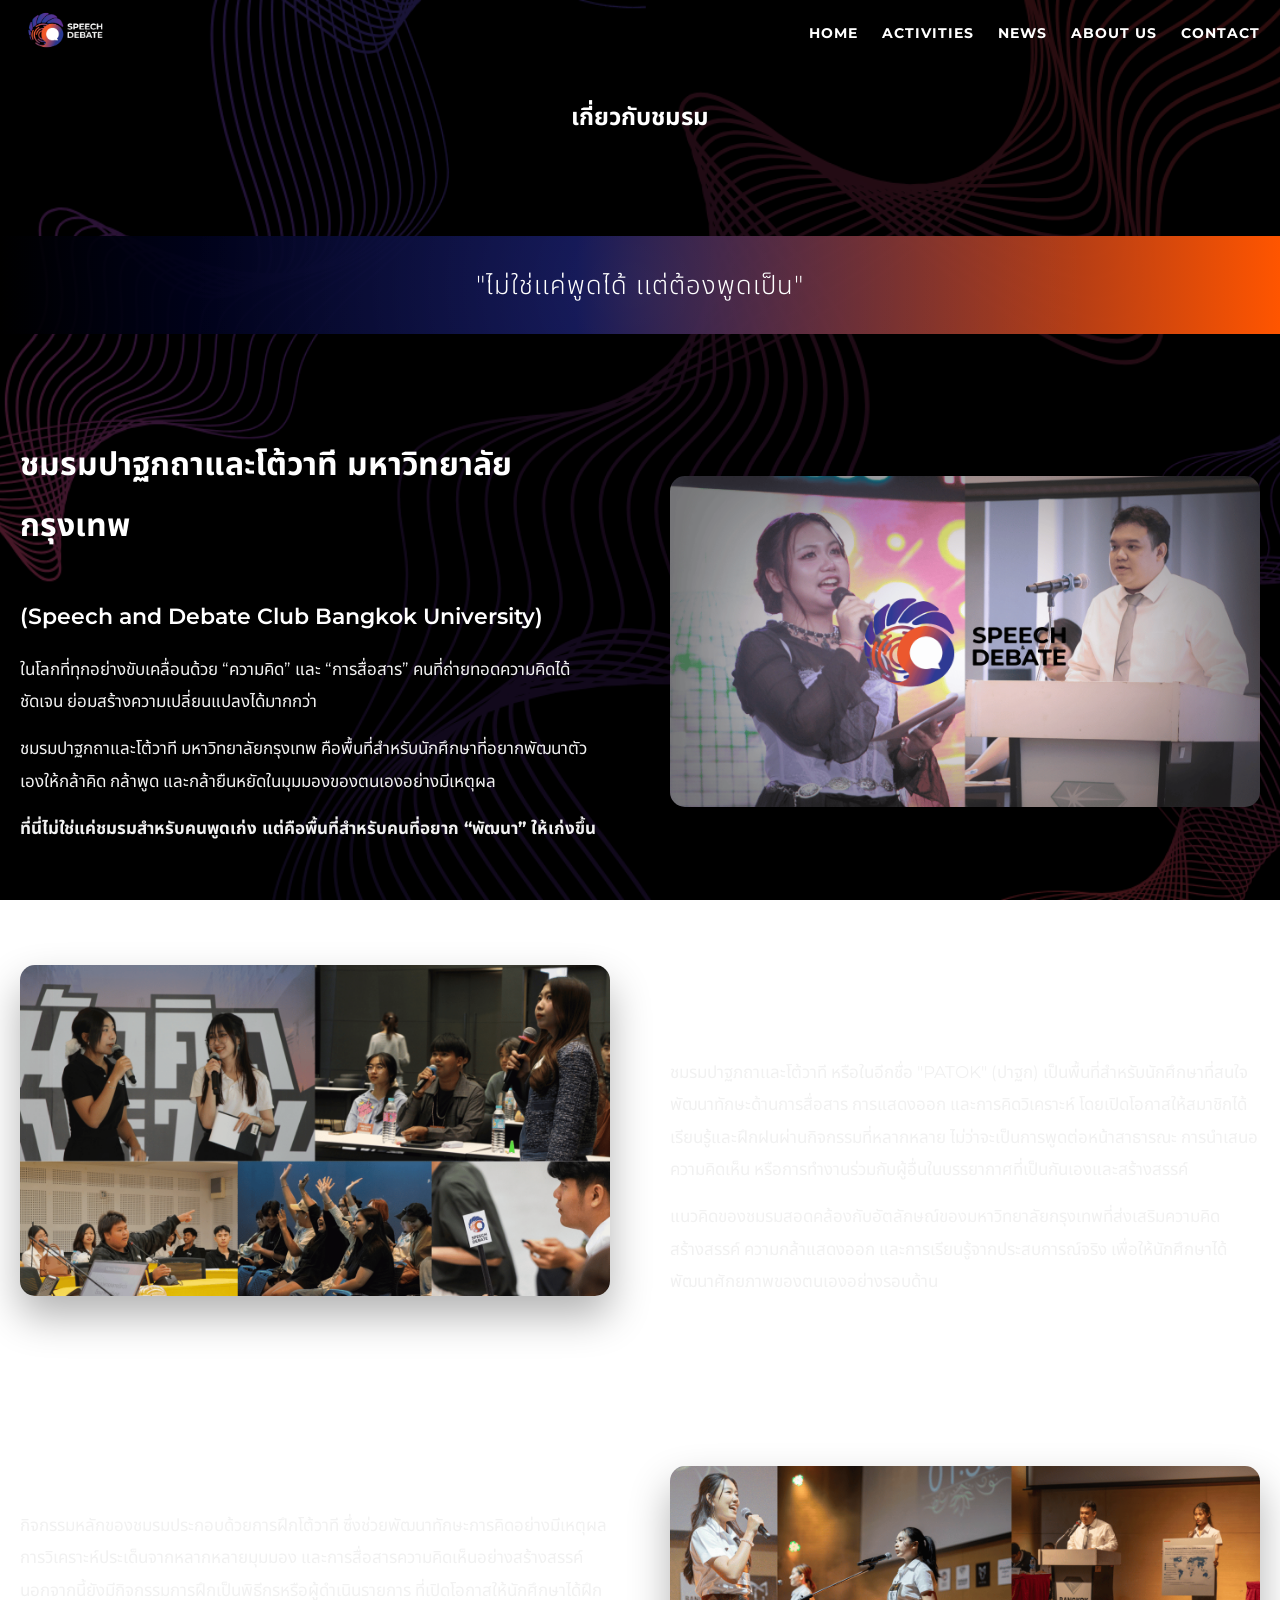
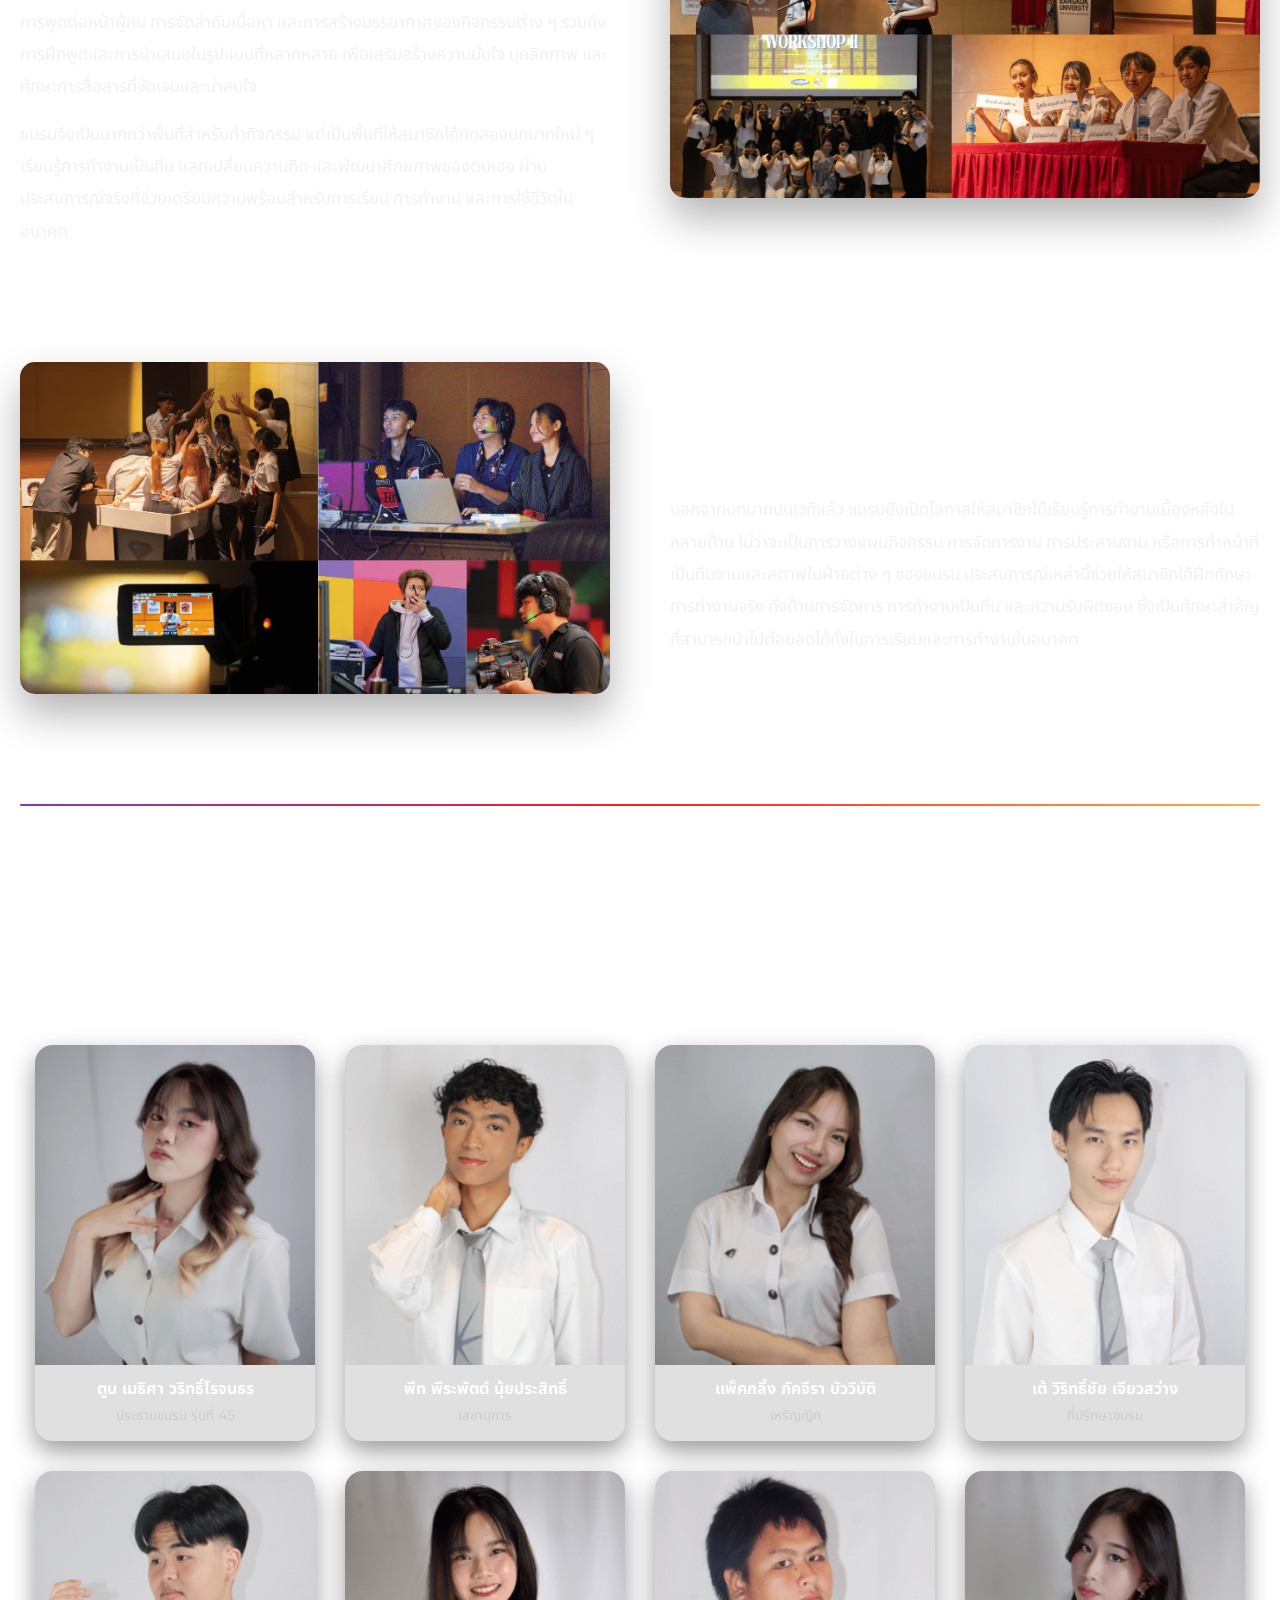
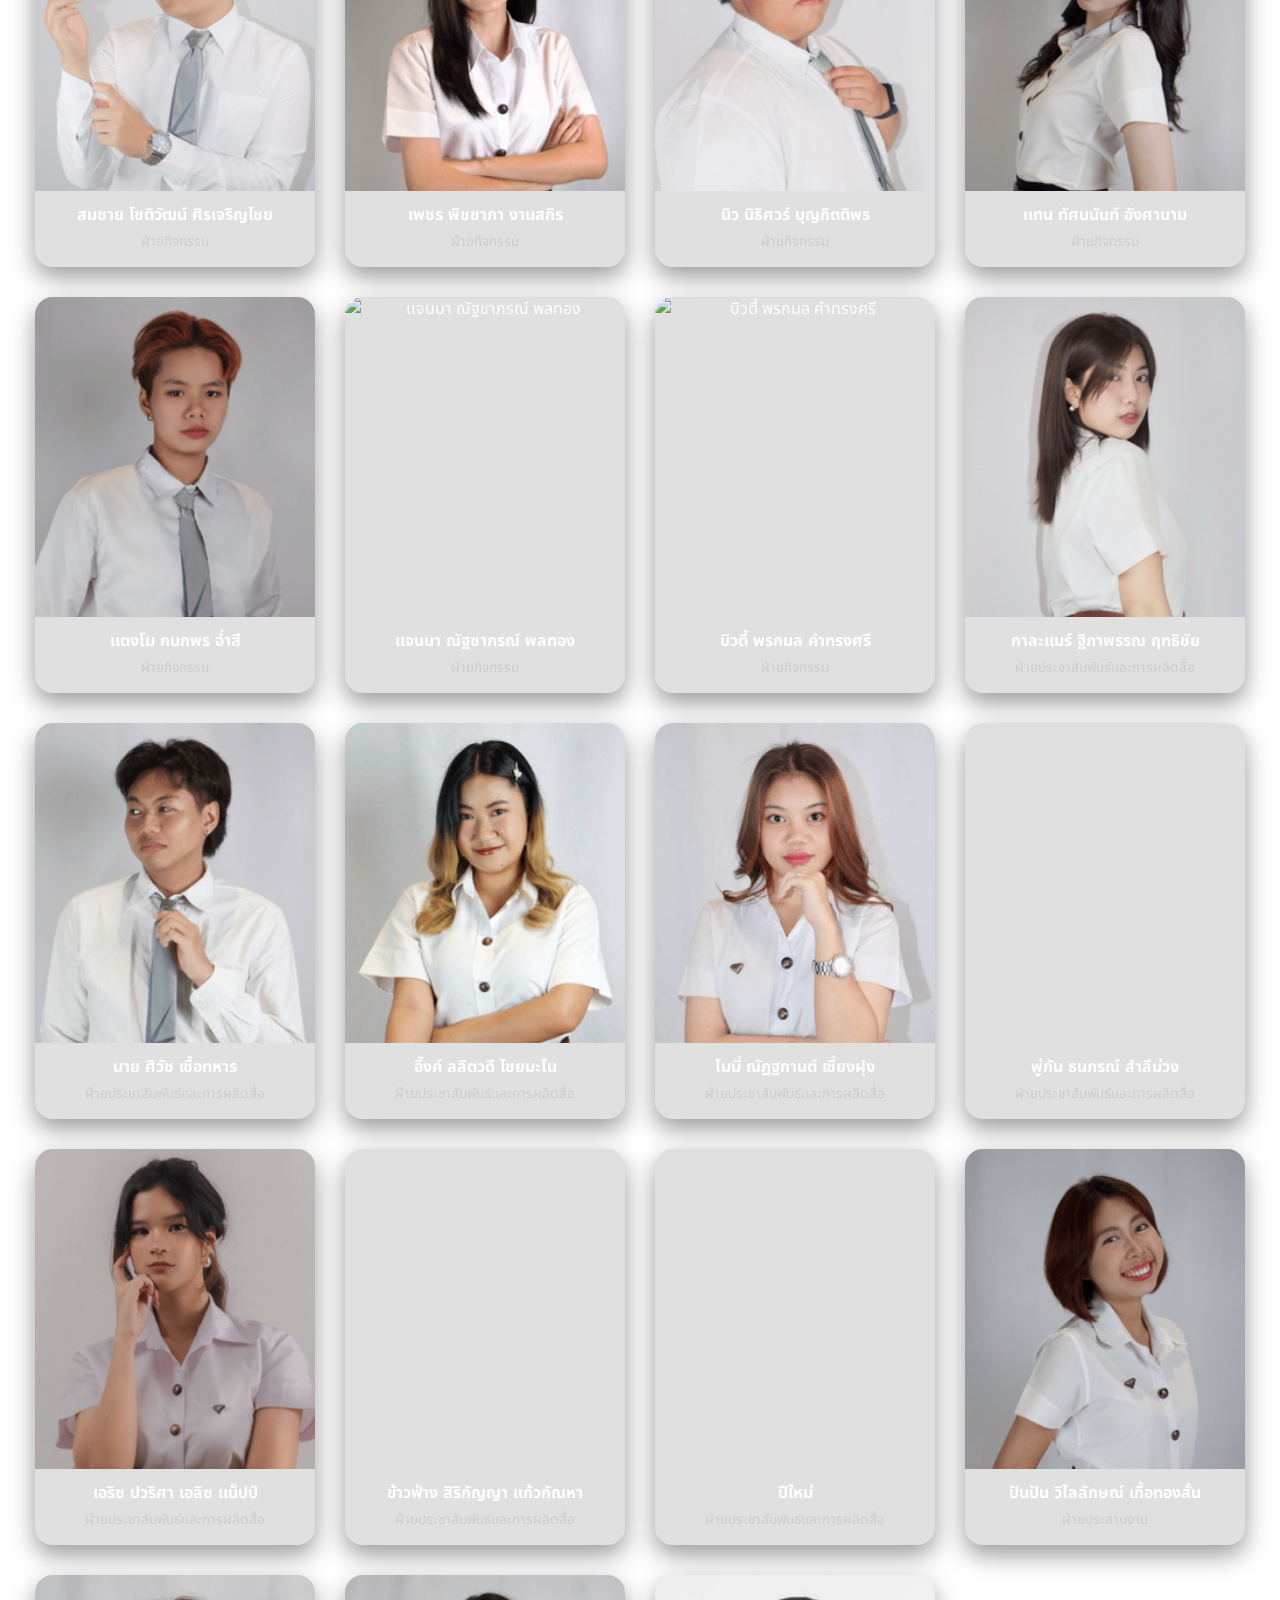
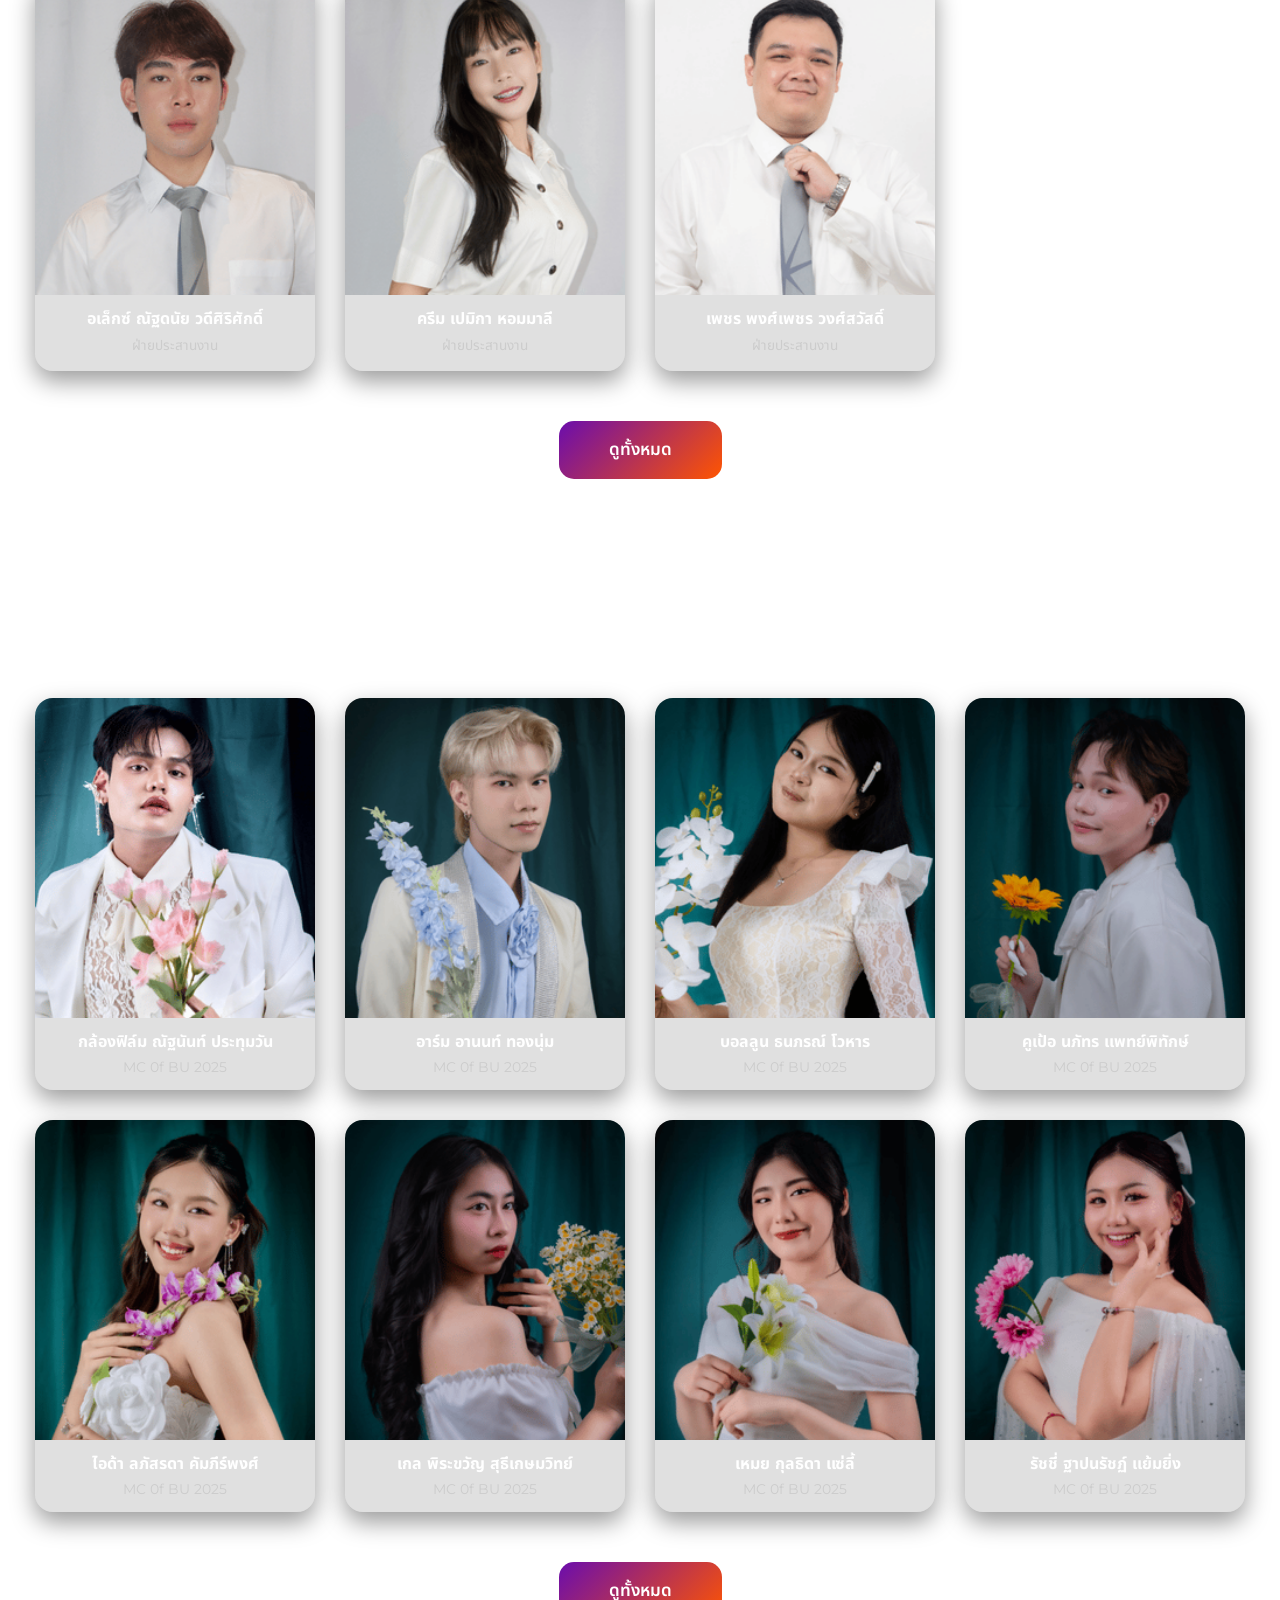
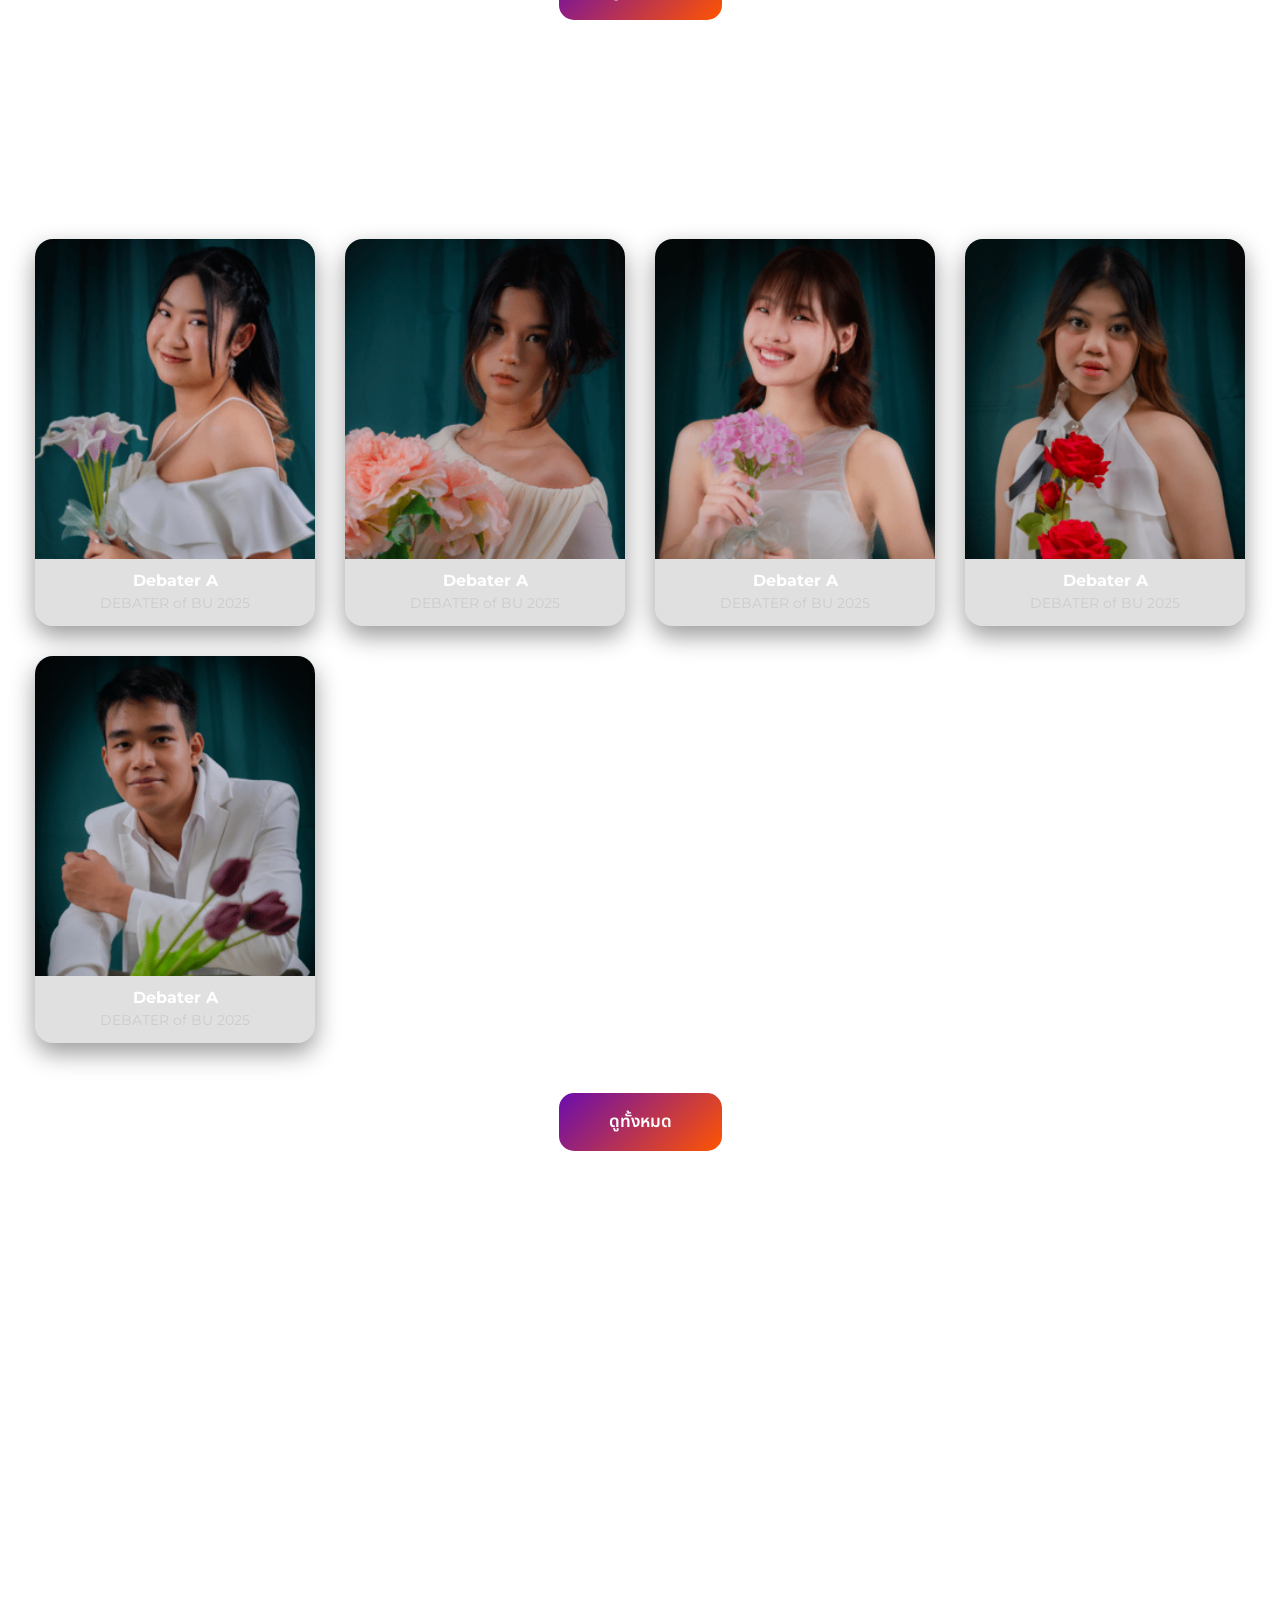
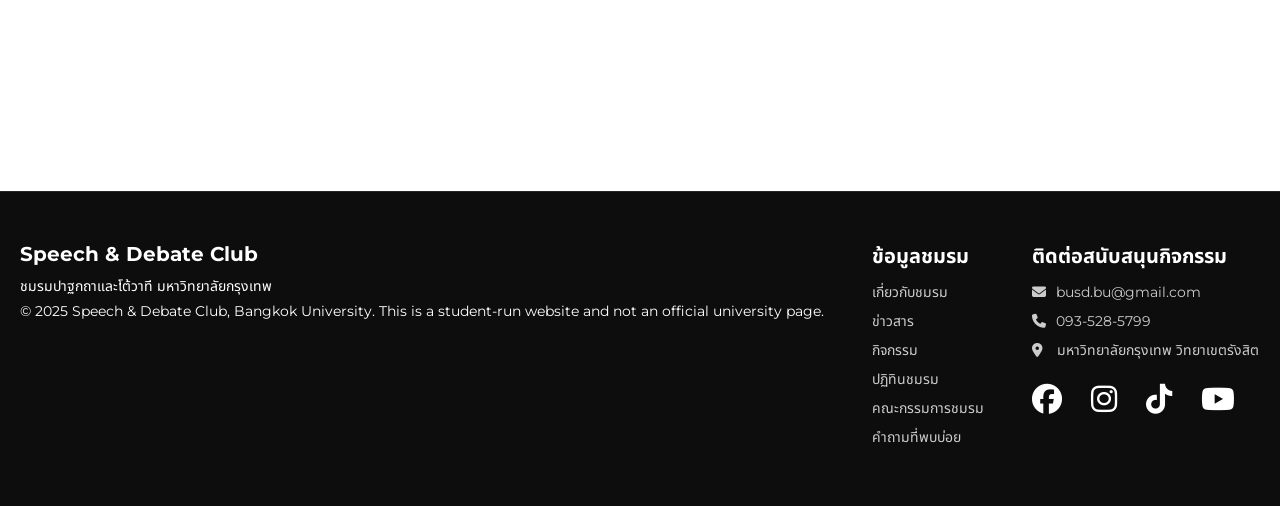
==== pages/about/about.html @ 798de0a9 "first commit" ====
<!DOCTYPE html> <!-- กำหนดประเภทเอกสารเป็น HTML5 -->
<html lang="th"> <!-- เริ่มต้นแท็ก html และระบุภาษาว่าเป็นภาษาไทย -->

<head> <!-- เริ่มต้นส่วนหัวของเอกสาร -->
    <meta charset="UTF-8" /> <!-- กำหนดการเข้ารหัสตัวอักษรเป็น UTF-8 -->
    <meta name="viewport" content="width=device-width, initial-scale=1.0" /> <!-- ทำให้เว็บรองรับมือถือและตั้งค่าการแสดงผลให้เหมาะสม -->
    <title>Speech & Debate Club Bangkok University | ชมรมปาฐกถาเเละโต้วาที มหาวิทยาลัยกรุงเทพ</title> <!-- ชื่อเว็บไซต์แสดงบนแท็บเบราว์เซอร์ -->

    <link rel="stylesheet" href="https://cdn.jsdelivr.net/npm/swiper@11/swiper-bundle.min.css" /> <!-- โหลด CSS ของ Swiper สไลด์โชว์ -->
    <link rel="stylesheet" href="https://cdnjs.cloudflare.com/ajax/libs/font-awesome/6.4.0/css/all.min.css" /> <!-- โหลดไอคอน Font Awesome -->
    <link rel="preconnect" href="https://fonts.googleapis.com">
    <link rel="preconnect" href="https://fonts.gstatic.com" crossorigin>
    <link rel="stylesheet" href="https://fonts.googleapis.com/css2?family=Montserrat:ital,wght@0,100..900;1,100..900&family=Noto+Sans+Thai:wght@100..900&display=swap">
    <link rel="stylesheet" href="../../css/main.css">
    <link rel="stylesheet" href="../../css/components.css">
    <link rel="stylesheet" href="../../css/responsive.css">
    <link rel="stylesheet" href="../../css/pages/about.css">
</head> <!-- จบส่วนหัวของเอกสาร -->

<body>



    <!--❗️Navbar ส่วนหัวเว็บไซต์❗️-->
    <header class="navbar">
        <div class="logo">
            <img src="../../asset/img/logo.png" alt="Logo" />
        </div>

        <div class="hamburger" id="hamburger">
            <span></span>
            <span></span>
            <span></span>
        </div>

        <div class="nav-right">
            <nav class="menu" id="menu">
                <a href="../../index.html">HOME</a>
                <a href="../activities/activities.html">ACTIVITIES</a>
                <a href="../news/news.html">NEWS</a>
                <a href="about.html">ABOUT US</a>
                <a href="../contact/contact.html">CONTACT</a>

            </nav>
        </div>
    </header>

   
<section class="about-hero">
    <h1>เกี่ยวกับชมรม</h1>
</section>

<section class="about-head-bar">

    <div class="about-head-bar-content"> <!-- ส่วนเนื้อหาหลักของหน้า -->

        <div class="header"> <!-- ส่วนหัวของเนื้อหา -->
            <h1>"ไม่ใช่เเค่พูดได้ เเต่ต้องพูดเป็น"</h1> <!-- -ข้อความ -->
        </div>

    </div>

</section>
    

<section class="about-club">

    <!-- ROW 1 -->
    <div class="about-row">
        <div class="about-text">
            <h2>ชมรมปาฐกถาและโต้วาที มหาวิทยาลัยกรุงเทพ</h2>
            <h3>(Speech and Debate Club Bangkok University)</h3>

            <p>ในโลกที่ทุกอย่างขับเคลื่อนด้วย “ความคิด” และ “การสื่อสาร” คนที่ถ่ายทอดความคิดได้ชัดเจน ย่อมสร้างความเปลี่ยนแปลงได้มากกว่า</p>

            <p>ชมรมปาฐกถาและโต้วาที มหาวิทยาลัยกรุงเทพ คือพื้นที่สำหรับนักศึกษาที่อยากพัฒนาตัวเองให้กล้าคิด กล้าพูด และกล้ายืนหยัดในมุมมองของตนเองอย่างมีเหตุผล</p>

            <p><strong>ที่นี่ไม่ใช่แค่ชมรมสำหรับคนพูดเก่ง แต่คือพื้นที่สำหรับคนที่อยาก “พัฒนา” ให้เก่งขึ้น</strong></p>
        </div>

        <div class="about-image">
            <img src="../../asset/img/about/1.png" alt="about">
        </div>
    </div>


    <!-- ROW 2 (สลับด้าน) -->
    <div class="about-row reverse">
        <div class="about-text">
            <h3>มากกว่าการพูด คือการคิดอย่างมีระบบ</h3>

            <P>ชมรมปาฐภถาเเละโต้วาที หรือในอีกชื่อ "PATOK" (ปาฐก) เป็นพื้นที่สำหรับนักศึกษาที่สนใจพัฒนาทักษะด้านการสื่อสาร การแสดงออก และการคิดวิเคราะห์ โดยเปิดโอกาสให้สมาชิกได้เรียนรู้และฝึกฝนผ่านกิจกรรมที่หลากหลาย ไม่ว่าจะเป็นการพูดต่อหน้าสาธารณะ การนำเสนอความคิดเห็น หรือการทำงานร่วมกับผู้อื่นในบรรยากาศที่เป็นกันเองและสร้างสรรค์</P>
   
            <p>แนวคิดของชมรมสอดคล้องกับอัตลักษณ์ของมหาวิทยาลัยกรุงเทพที่ส่งเสริมความคิดสร้างสรรค์ ความกล้าแสดงออก และการเรียนรู้จากประสบการณ์จริง เพื่อให้นักศึกษาได้พัฒนาศักยภาพของตนเองอย่างรอบด้าน</p>
     
        </div>

        <div class="about-image">
            <img src="../../asset/img/about/2.png" alt="about">
        </div>
    </div>


    <!-- ROW 3 -->
    <div class="about-row">
        <div class="about-text">
            <h3>เราทำอะไรกันบ้าง?</h3>

            <p>กิจกรรมหลักของชมรมประกอบด้วยการฝึกโต้วาที ซึ่งช่วยพัฒนาทักษะการคิดอย่างมีเหตุผล การวิเคราะห์ประเด็นจากหลากหลายมุมมอง และการสื่อสารความคิดเห็นอย่างสร้างสรรค์ นอกจากนี้ยังมีกิจกรรมการฝึกเป็นพิธีกรหรือผู้ดำเนินรายการ ที่เปิดโอกาสให้นักศึกษาได้ฝึกการพูดต่อหน้าผู้คน การจัดลำดับเนื้อหา และการสร้างบรรยากาศของกิจกรรมต่าง ๆ รวมถึงการฝึกพูดและการนำเสนอในรูปแบบที่หลากหลาย เพื่อเสริมสร้างความมั่นใจ บุคลิกภาพ และทักษะการสื่อสารที่ชัดเจนและน่าสนใจ</p>
            
            <p>ชมรมจึงเป็นมากกว่าพื้นที่สำหรับทำกิจกรรม แต่เป็นพื้นที่ให้สมาชิกได้ทดลองบทบาทใหม่ ๆ เรียนรู้การทำงานเป็นทีม แลกเปลี่ยนความคิด และพัฒนาศักยภาพของตนเอง ผ่านประสบการณ์จริงที่ช่วยเตรียมความพร้อมสำหรับการเรียน การทำงาน และการใช้ชีวิตในอนาคต</p>

        </div>

        <div class="about-image">
            <img src="../../asset/img/about/3.png" alt="about">
        </div>
    </div>


        <!-- ROW 4 -->
    <div class="about-row reverse">
        <div class="about-text">
            <h3>ประสบการณ์การทำงานและบทบาทเบื้องหลัง</h3>

            <p>นอกจากบทบาทบนเวทีแล้ว ชมรมยังเปิดโอกาสให้สมาชิกได้เรียนรู้การทำงานเบื้องหลังในหลายด้าน ไม่ว่าจะเป็นการวางแผนกิจกรรม การจัดการงาน การประสานงาน หรือการทำหน้าที่เป็นทีมงานและสตาฟในฝ่ายต่าง ๆ ของชมรม ประสบการณ์เหล่านี้ช่วยให้สมาชิกได้ฝึกทักษะการทำงานจริง ทั้งด้านการจัดการ การทำงานเป็นทีม และความรับผิดชอบ ซึ่งเป็นทักษะสำคัญที่สามารถนำไปต่อยอดได้ทั้งในการเรียนและการทำงานในอนาคต</p>

        </div>

        <div class="about-image">
            <img src="../../asset/img/about/4.png" alt="about">
        </div>
    </div>

    <hr>

</section>

<!-- ================= Committee ================= -->
<section class="member-preview">
    <h2>Committee</h2>
    <div class="member-grid" id="committee-preview"></div>
    <a href="members.html#committee" class="view-all-btn">ดูทั้งหมด</a>
</section>

<!-- ================= MC ================= -->
<section class="member-preview">
    <h2>MC of BU</h2>
    <div class="member-grid" id="mc-preview"></div>
    <a href="members.html#mc" class="view-all-btn">ดูทั้งหมด</a>
</section>

<!-- ================= Debater ================= -->
<section class="member-preview">
    <h2>Debater of BU</h2>
    <div class="member-grid" id="debater-preview"></div>
    <a href="members.html#debater" class="view-all-btn">ดูทั้งหมด</a>
</section>



    
    <!--❗️วิดีโอ YouTube แนะนำชมรม❗️-->
    <div class="video-container"> <!-- ส่วนวิดีโอแนะนำชมรม -->
        <iframe src="https://www.youtube.com/embed/5vW-D584QwY" title="YouTube video player" allow="accelerometer; autoplay; clipboard-write; encrypted-media; gyroscope; picture-in-picture" allowfullscreen aria-label="Speech & Debate Club Introduction Video"></iframe> <!-- ฝังวิดีโอ YouTube -->
    </div>

    <!--❗️ส่วนท้ายเว็บไซต์ (Footer)❗️-->
    <footer class="footer"> <!-- ส่วนท้ายเว็บไซต์ -->

        <div class="footer-container"> <!-- คอนเทนเนอร์ส่วน footer -->

            <div class="footer-column"> <!-- คอลัมน์ซ้ายของ footer -->
                <h4>Speech & Debate Club</h4> <!-- ชื่อชมรมใน footer -->
                <p>ชมรมปาฐกถาและโต้วาที มหาวิทยาลัยกรุงเทพ</p> <!-- คำอธิบายชมรม -->
                <p>© 2025 Speech & Debate Club, Bangkok University. This is a student-run website and not an official university page.</p> <!-- ลิขสิทธิ์ -->
            </div>

            <div class="footer-column"> <!-- คอลัมน์กลางของ footer -->

                <h4>ข้อมูลชมรม</h4> <!-- หัวข้อข้อมูลชมรม -->
                
                <ul class="footer-links">
                    <li><a href="about.html">เกี่ยวกับชมรม</a></li>
                    <li><a href="../news/news.html">ข่าวสาร</a></li>
                    <li><a href="../activities/activities.html">กิจกรรม</a></li>
                    <li><a href="../activities/activities.html">ปฏิทินชมรม</a></li>
                    <li><a href="about.html">คณะกรรมการชมรม</a></li>
                    <li><a href="#">คำถามที่พบบ่อย</a></li>
                </ul>


            </div>

            <div class="footer-column"> <!-- คอลัมน์ขวาของ footer -->

                <h4>ติดต่อสนับสนุนกิจกรรม</h4> <!-- หัวข้อติดต่อ -->

                <ul class="contact-links"> <!-- รายการข้อมูลติดต่อ -->
                    <li><a href="mailto:busd.bu@gmail.com"><i class="fas fa-envelope"></i>busd.bu@gmail.com</a></li> <!-- อีเมล -->
                    <li><a href="tel:0935285799"><i class="fas fa-phone"></i>093-528-5799</a></li> <!-- เบอร์โทร -->
                    <li><a href="https://www.google.com/maps/place/มหาวิทยาลัยกรุงเทพ+วิทยาเขตรังสิต" target="_blank"><i class="fas fa-map-marker-alt"></i> มหาวิทยาลัยกรุงเทพ วิทยาเขตรังสิต</a></li> <!-- ที่อยู่ -->
                </ul>

                <div class="social-icons"> <!-- ไอคอนโซเชียลมีเดีย -->
                    <a href="https://www.facebook.com/busdclub?" target="_blank"><i class="fab fa-facebook"></i></a> <!-- Facebook -->
                    <a href="https://www.instagram.com/patok_bu?igsh=bDdlb3Z6Mzg3MGdw" target="_blank"><i class="fab fa-instagram"></i></a> <!-- Instagram -->
                    <a href="https://www.tiktok.com/@patok.bu?_r=1&_t=ZS-94NHFK2TTi0" target="_blank"><i class="fab fa-tiktok"></i></a> <!-- TikTok -->
                    <a href="https://youtube.com/@speechanddebateclubbu?si=llt5XSlEJdN_TLaL" target="_blank"><i class="fab fa-youtube"></i></a> <!-- YouTube -->
                </div>

            </div>

        </div>

    </footer>

    <!-- ❗️JavaScript เพื่อให้ Swiper และ Script ทำงาน❗️ -->
    <script src="https://cdn.jsdelivr.net/npm/swiper@11/swiper-bundle.min.js"></script> <!-- โหลดไฟล์ JS ของ Swiper -->
    <script src="../../js/main.js"></script> <!-- โหลดไฟล์ JS หลักของเว็บไซต์ -->
    <!-- โหลดไฟล์ JS หลักของเว็บไซต์ -->
    <script src="../../js/pages/about/about.js"></script>

    <div id="overlay"></div> <!-- แถบโอเวอร์เลย์ (ซ้อนด้านบนหน้าจอ) -->

</body> <!-- จบเนื้อหาหลักของเว็บไซต์ -->

</html> <!-- จบเอกสาร HTML -->
---- css/main.css ----
/* ------------------------------------❗️ main css ❗️------------------------------------ */



/* =========================================================
   ❗️รีเซ็ตค่าพื้นฐานของทุก element❗️
   ========================================================= */

* {
  margin: 0; /* รีเซ็ต margin ของทุก element */
  padding: 0; /* รีเซ็ต padding ของทุก element */
  box-sizing: border-box; /* ทำให้ padding & border ไม่ขยายขนาดของกล่อง */
}



/* =========================================================
   ❗️ตั้งค่าทั่วไปของ body และ html❗️
   ========================================================= */

html, body {
  height: 100%; /* ให้ความสูงเต็มหน้าจอ */
  font-family: "Montserrat", "Noto Sans Thai", sans-serif; /* กำหนดฟอนต์หลัก */
  color: white; /* สีตัวอักษร */
  margin: 0; /* ไม่มีระยะขอบ */
  padding: 0px 0; /* เผื่อพื้นที่ด้านบนล่างสำหรับ navbar */

  /* 🔥 เพิ่มพื้นหลังรูป */
  background: url("../asset/img/bg/bg-main.png") no-repeat center center fixed;
  background-size: cover;
}



/* =========================================================
   ❗️เเถบเมนูนำทาง Navbar❗️
   ========================================================= */

.navbar {
  display: flex;             /* ใช้ flexbox */
  justify-content: space-between; /* กระจายซ้าย-ขวา */
  align-items: center;       /* จัดให้อยู่กึ่งกลางแนวตั้ง */
  padding: 5px 20px;         /* ระยะห่างด้านใน */
  position: fixed;           /* ติดอยู่ด้านบนตลอด */
  top: 0;                    /* ชิดด้านบน */
  left: 0;                   /* ชิดด้านซ้าย */
  width: 100%;               /* กว้างเต็มหน้าจอ */
  z-index: 1000;             /* อยู่เหนือวิดีโอ */
  background: none;          /* เริ่มต้นโปร่งใส */
  transition: background 0.3s ease; /* เปลี่ยนพื้นหลังแบบนุ่ม */
}

.navbar.scrolled {
  background: linear-gradient(
    90deg,                   /* ไล่สีแนวนอน */
    rgba(0, 0, 0, 0.9) 0%,    /* สีดำเข้มด้านซ้าย */
    rgba(0, 5, 77, 0.9) 45%,  /* น้ำเงินเข้มตรงกลาง */
    rgb(255, 85, 0) 100%     /* สีส้มด้านขวา */
  );
}

.logo img {
  height: 50px;              /* กำหนดความสูงโลโก้ */
}

.nav-right {
  display: flex;             /* ใช้ flex */
  align-items: center;       /* จัดกึ่งกลางแนวตั้ง */
  gap: 20px;                 /* ระยะห่างระหว่าง item */
}

.menu a {
  margin-left: 20px;         /* เว้นระยะห่างด้านซ้าย */
  color: white;              /* สีตัวอักษร */
  text-decoration: none;     /* ไม่มีเส้นใต้ */
  font-weight: bold;         /* ตัวหนา */
  letter-spacing: 1px;       /* ระยะห่างตัวอักษร */
  font-size: 14px;           /* ขนาดตัวอักษร */

  display: inline-block; /* สำคัญมาก เพราะ transform ใช้กับ inline ไม่ค่อยดี */
  transition: transform 0.3s ease, color 0.3s ease;
}

.menu a:hover {
  transform: scale(1.20); /* ขยายขนาด  */
}



/* =========================================================
   ❗️ส่วนท้ายเว็บไซต์ (Footer)❗️
   ========================================================= */

/* Footer: ส่วนท้ายเว็บไซต์ */
.footer {
  background: rgba(0, 0, 0, 0.95); /* พื้นหลังดำเกือบทึบ */
  color: white; /* สีตัวอักษร */
  padding: 50px 20px; /* เว้นขอบด้านใน */
  margin-top: 80px; /* ระยะห่างจากส่วนบน */
  border-top: 1px solid rgba(255, 255, 255, 0.1); /* เส้นขอบด้านบนแบบโปร่ง */
}

/* คอนเทนเนอร์ภายใน Footer */
.footer-container {
  max-width: 1300px; /* จำกัดความกว้าง */
  margin: auto; /* จัดกลาง */
  display: flex; /* ใช้ flex layout */
  flex-wrap: wrap; /* พับบรรทัดได้ */
  justify-content: space-between; /* กระจายคอลัมน์ */
  gap: 40px; /* ระยะห่างระหว่างคอลัมน์ */
}

/* คอลัมน์ภายใน Footer */
.footer-column.footer-left {
  flex: 0 0 400px; /* คอลัมน์ซ้าย กว้าง 400px */
}

.footer-column.footer-center {
  flex: 0 0 200px; /* คอลัมน์กลาง กว้าง 200px */
}

.footer-column.footer-right {
  flex: 0 0 200px; /* คอลัมน์ขวา กว้าง 200px */
}

/* หัวข้อใน Footer */
.footer-column h2,
.footer-column h3,
.footer-column h4 {
  margin-bottom: 10px; /* ระยะห่างด้านล่างหัวข้อ */
  font-size: 20px;
  color: #fff; /* สีหัวข้อ */
}

/* ย่อหน้าใน Footer */
.footer p {
  margin: 5px 0; /* ระยะห่างระหว่างย่อหน้า */
  font-size: 14px; /* ขนาดตัวอักษร */
}

/* ไอคอนต่าง ๆ */
.footer i {
  margin-right: 10px; /* ระยะห่างไอคอนกับข้อความ */
}

/* ลิงก์ใน Footer */
.footer-links {
  list-style: none; /* ไม่มี bullet point */
  padding: 0; /* ไม่มี padding */
}

.footer-links li {
  margin-bottom: 8px; /* ระยะห่างแต่ละรายการ */
}

.footer-links a {
  color: #ccc; /* สีลิงก์เทาอ่อน */
  text-decoration: none; /* ไม่มีขีดเส้นใต้ */
  font-size: 14px;

  display: inline-block; /* สำคัญมาก เพราะ transform ใช้กับ inline ไม่ค่อยดี */
  transition: transform 0.3s ease, color 0.3s ease;/* เพิ่ม effect */
}

/* Hover ลิงก์ใน Footer */
.footer-links a:hover {
  transform: scale(1.20); /* ขยายขนาด  */
  color: #ff5500; /* สีส้มธีม */
}

/* Social Icons: ไอคอนโซเชียล */
.social-icons a {
  color: white; /* สีไอคอน */
  margin-right: 15px; /* ระยะห่างแต่ละไอคอน */
  font-size: 30px; /* ขนาดไอคอน */

  display: inline-block; /* สำคัญมาก เพราะ transform ใช้กับ inline ไม่ค่อยดี */
  transition: transform 0.3s ease, color 0.3s ease;/* เพิ่ม effect */
}

.social-icons a:hover {
  transform: scale(1.20); /* ขยายขนาด  */
  color: #ff5500; /* สีส้มธีม */
}

/* Contact Links: รายการข้อมูลติดต่อ */
.contact-links {
  list-style: none; /* ไม่มี bullet */
  padding: 0;
  margin: 10px 0 20px; /* ระยะห่างบน 10px ล่าง 20px */
}

.contact-links li {
  margin-bottom: 10px; /* ระยะห่างระหว่างบรรทัด */
}

.contact-links a {
  color: #ccc; /* สีเทา */
  text-decoration: none; /* ไม่มีเส้นใต้ */
  font-size: 14px;

  display: inline-block; /* สำคัญมาก เพราะ transform ใช้กับ inline ไม่ค่อยดี */
  transition: transform 0.3s ease, color 0.3s ease;/* เพิ่ม effect */
}

.contact-links a:hover {
  transform: scale(1.20); /* ขยายขนาด  */
  color: #ff5500; /* สีส้มธีม */
}

.contact-links i {
  margin-right: 10px; /* ระยะห่างไอคอนจากข้อความ */
}



/* =========================================================
   ❗️Overlay มืดทั่วหน้าเมื่อเปิดเมนู❗️
   ========================================================= */

#overlay {
  position: fixed; /* กำหนดตำแหน่งให้คงที่ทั่วหน้า */
  top: 0; /* ติดขอบบนของหน้าจอ */
  left: 0; /* ติดขอบซ้ายของหน้าจอ */
  width: 100%; /* ความกว้างเต็มหน้าจอ */
  height: 100%; /* ความสูงเต็มหน้าจอ */
  background: rgba(0, 0, 0, 0.6); /* พื้นหลังดำโปร่ง 60% */
  z-index: 50; /* อยู่ต่ำกว่าเมนู (เมนู z-index = 100) แต่เหนือเนื้อหาทั่วไป */
  display: none; /* ซ่อนไว้โดยค่าเริ่มต้น */
  backdrop-filter: blur(2px); /* เบลอพื้นหลังเบาๆ (เฉพาะเบราว์เซอร์ที่รองรับ) */
}

/* แสดง overlay เมื่อ active class ถูกเพิ่ม */
#overlay.active {
  display: block; /* แสดง overlay */
}



/* =========================================================
   ❗️เบลอพื้นหลังวิดีโอเมื่อเมนูเปิด❗️
   ========================================================= */

body.menu-open #bgVideo {
  filter: blur(5px); /* เบลอวิดีโอพื้นหลัง 5px */
  transition: filter 0.3s ease; /* ใส่ transition เพื่อให้เบลอลื่นไหล */
}
---- css/components.css ----
/* --------------------------------❗️ components css ❗️--------------------------------- */



/* =========================================================
   ❗️วิดีโอ YouTube แนะนำชมรม❗️
   ========================================================= */

/* Video Embed Section วิดีโอฝังจาก YouTube */
.video-container {
  width: 80%; /* ความกว้าง 80% */
  max-width: 640px; /* ไม่เกิน 640px */
  margin: 100px auto; /* เว้นระยะบนล่าง และจัดกลาง */
  aspect-ratio: 16 / 9; /* อัตราส่วนวิดีโอ */
  position: relative; /* สำหรับซ้อน iframe */
}

/* ปรับ iframe ให้ครอบคลุม */
.video-container iframe {
  position: absolute; /* ซ้อนแบบเต็มพื้นที่ */
  width: 100%;
  height: 100%;
  border: none; /* ไม่มีกรอบ */
}



/* =========================================================
   ❗️Overlay มืดทั่วหน้าเมื่อเปิดเมนู❗️
   ========================================================= */

#overlay {
  position: fixed; /* กำหนดตำแหน่งให้คงที่ทั่วหน้า */
  top: 0; /* ติดขอบบนของหน้าจอ */
  left: 0; /* ติดขอบซ้ายของหน้าจอ */
  width: 100%; /* ความกว้างเต็มหน้าจอ */
  height: 100%; /* ความสูงเต็มหน้าจอ */
  background: rgba(0, 0, 0, 0.6); /* พื้นหลังดำโปร่ง 60% */
  z-index: 50; /* อยู่ต่ำกว่าเมนู (เมนู z-index = 100) แต่เหนือเนื้อหาทั่วไป */
  display: none; /* ซ่อนไว้โดยค่าเริ่มต้น */
  backdrop-filter: blur(2px); /* เบลอพื้นหลังเบาๆ (เฉพาะเบราว์เซอร์ที่รองรับ) */
}

/* แสดง overlay เมื่อ active class ถูกเพิ่ม */
#overlay.active {
  display: block; /* แสดง overlay */
}



/* =========================================================
   ❗️เบลอพื้นหลังวิดีโอเมื่อเมนูเปิด❗️
   ========================================================= */

body.menu-open #bgVideo {
  filter: blur(5px); /* เบลอวิดีโอพื้นหลัง 5px */
  transition: filter 0.3s ease; /* ใส่ transition เพื่อให้เบลอลื่นไหล */
}

/* ปุ่ม Hamburger */
.hamburger {
  display: none; /* ซ่อนปุ่มโดยค่าเริ่มต้น (จะเปิดผ่าน media query) */
  flex-direction: column; /* จัดแถบในแนวตั้ง */
  justify-content: space-between; /* เว้นช่องว่างระหว่างแถบ */
  width: 28px; /* ความกว้างของปุ่ม */
  height: 22px; /* ความสูงของปุ่ม */
  cursor: pointer; /* เปลี่ยนเมาส์เป็น pointer เมื่อนำไปชี้ */
  z-index: 101; /* ให้อยู่เหนือเมนู (.menu มี z-index 100) */
}

/* แถบแต่ละเส้นใน Hamburger */
.hamburger span {
  display: block; /* แสดงเป็นบล็อก */
  height: 3px; /* ความหนาแต่ละแถบ */
  background: white; /* สีของแถบ */
  border-radius: 2px; /* มุมโค้งเล็กน้อย */
  transition: all 0.3s ease; /* ใส่เอฟเฟกต์เวลามีการแปลง */
}

/* เพิ่มเอฟเฟกต์เรืองแสงเล็กน้อยตอน hover */
.hamburger:hover span { /* ตอน hover */
  background: #ffcc00; /* สีเหลือง */
  box-shadow: 0 0 6px rgba(255, 204, 0, 0.6); /* เรืองแสงสีเหลืองบาง ๆ */
}

/* แปลงเป็นเครื่องหมาย X เมื่อคลิก (active) */

/* หมุนเส้นแรกเป็นทแยง */
.hamburger.active span:nth-child(1) {
  transform: rotate(45deg) translate(5px, 5px); /* หมุน 45 องศา และขยับตำแหน่ง */
}

/* ซ่อนเส้นกลาง */
.hamburger.active span:nth-child(2) {
  opacity: 0; /* ทำให้โปร่งใส (หายไป) */
}

/* หมุนเส้นล่างเป็นทแยงกลับด้าน */
.hamburger.active span:nth-child(3) {
  transform: rotate(-45deg) translate(8.5px, -8.5px); /* หมุน -45 องศา และขยับตำแหน่ง */
}

/* Animation slide-in + fade-in */
@keyframes slideInFade {
  0% {
    transform: translateX(100%); /* เริ่มต้นอยู่ด้านขวานอกจอ (100% จากตำแหน่งเดิม) */
    opacity: 0; /* เริ่มต้นโปร่งใส (มองไม่เห็น) */
  }
  100% {
    transform: translateX(0%); /* เลื่อนกลับเข้ามาที่ตำแหน่งเดิม */
    opacity: 1; /* มองเห็นชัดเจน */
  }
}

/* เมื่อ .menu มี class active ให้เล่น animation */
.menu.active {
  animation: slideInFade 0.3s ease forwards; 
  /* ใช้ animation slideInFade ที่ประกาศไว้ด้านบน */
  /* ระยะเวลา 0.3 วินาที, easing แบบ ease, และคงสถานะสุดท้ายไว้ (forwards) */
}
---- css/responsive.css ----
/* ---------------------------------❗️ responsive css ❗️--------------------------------- */


  
/* สำหรับหน้าจอขนาดเล็ก */
@media (max-width: 768px) { /* ใช้ media query เพื่อปรับ layout เมื่อหน้าจอกว้างไม่เกิน 768px */
  .hamburger {
    display: flex; /* แสดง hamburger menu เมื่อหน้าจอเล็กกว่า 768px */
    margin-left: auto; /* ดันให้ไปชิดขวา */
  }



  .menu {
    position: fixed; /* ตำแหน่งคงที่ ไม่เลื่อนตามหน้า */
    top: 0px; /* ห่างจากด้านบนของหน้าจอ  */
    right: -100%; /* ซ่อนเมนูไว้ด้านขวานอกจอ */
    width: 200px; /* ความกว้างของเมนู */
    background: rgba(0, 0, 0, 0.95); /* พื้นหลังสีดำโปร่งใสนิดหน่อย */
    display: flex; /* ใช้ flexbox เพื่อจัดเรียงภายใน */
    flex-direction: column; /* เรียงเมนูในแนวตั้ง */
    align-items: flex-start; /* จัดแนว item ไปทางซ้าย */
    padding: 20px; /* ระยะห่างด้านใน 20px */
    transition: right 0.3s ease; /* เพิ่มเอฟเฟกต์เลื่อนตอนแสดงเมนู */
    z-index: 100; /* ซ้อนอยู่เหนือ element อื่น ๆ */
    border-left: 2px solid #a337e1; /* เส้นขอบด้านซ้ายสีส้ม */
    border-radius: 0 0 0 20px; /* มุมโค้งด้านซ้ายบนและล่าง */
    padding: 70px 20px 20px 20px; /* เพิ่ม padding-top เป็น 35px บน ขวา ล่าง ซ้าย */
    overflow: hidden; /* ให้เส้นโค้งทำงาน */
  }
  
  .menu.active {
    right: 0; /* แสดงเมนู โดยเลื่อนเข้ามาในจอ */
  }

  .menu a {
    margin: 10px 0; /* ระยะห่างระหว่างลิงก์แนวตั้ง */
    font-size: 16px; /* ขนาดตัวอักษรของลิงก์ */
    width: 100%; /* ให้ลิงก์กว้างเต็ม container */
    padding: 8px 0; /* ช่องว่างด้านบน-ล่างของลิงก์ */
    border-bottom: 1px solid rgba(255, 255, 255, 0.1); /* เส้นคั่นลิงก์แบบจาง ๆ */
  }
}



/* ==============================
   Tablet
================================= */
@media (max-width: 1024px) {

  .video-slider {
    aspect-ratio: 16 / 10;
  }

}

/* ==============================
   Mobile
================================= */
@media (max-width: 768px) {

  .video-slider {
    aspect-ratio: 4 / 3;
  }

}



@media (max-width: 480px) {

  .content-main {
    padding: 30px 10px;
  }

  .content-main .header h1 {
    font-size: 12px;
  }

  .content-main .header p {
    font-size: 8px;
  }
}



/* =========================================================
   🔹 Responsive News (Home)
   ========================================================= */

@media (max-width: 992px) {
  .news-grid {
    grid-template-columns: repeat(2, 1fr); /* เหลือ 2 ใบ */
  }
}

@media (max-width: 600px) {
  .news-grid {
    grid-template-columns: 1fr; /* เหลือ 1 ใบ */
  }
}




/* ==============================
   📱 Mobile การ์ดเลื่อน
================================= */
@media (max-width: 768px) {

  .swiper {
    width: 100%;
    padding: 20px 0;
    mask-image: none; /* เอา fade ขอบออก */
  }

  .swiper-slide {
    width: 100% !important;  /* เต็มจอ */
    height: auto;            /* ให้ยืดตามสัดส่วน */
    aspect-ratio: 16 / 9;    /* คงสัดส่วนวิดีโอ */
    transform: scale(1) !important; /* ไม่ย่อ */
    opacity: 1 !important;   /* ไม่จาง */
  }

  .swiper-slide:not(.swiper-slide-active) {
    transform: scale(1);
    opacity: 1;
  }

}


/* ---------------------------------❗️ NEWS responsive css ❗️--------------------------------- */

/* ===============================
   TABLET
================================= */
@media (max-width: 992px) {

    .news-filter {
        gap: 10px; /* ลดช่องว่าง */
    }

    .news-filter button {
        padding: 8px 20px; /* ลดขนาดปุ่ม */
    }
    
/* ===============================
   MOBILE
================================= */
@media (max-width: 576px) {

    .news-filter {
        flex-direction: column; /* เรียงแนวตั้ง */
        align-items: stretch; /* ให้เต็มความกว้าง */
        gap: 12px;
    }

    .filter-label {
        text-align: center; /* จัด label กลาง */
    }

    .news-filter button {
        width: 50%; /* ปุ่มเต็มความกว้าง */
        padding: 12px; /* เพิ่มพื้นที่กด */
        font-size: 0.95rem; /* ขยายตัวหนังสือเล็กน้อย */
    }
  }
}



/* ---------------------------------❗️ ABOUT responsive css ❗️--------------------------------- */

/* ========================================================= */
/* ====================== MOBILE FIX ======================= */
/* ========================================================= */

@media (max-width: 768px){

  .about-row{
    display: flex;
    flex-direction: column !important;
    align-items: flex-start;
    gap: 20px;
  }

  .about-row.reverse{
    flex-direction: column !important;
  }

  .about-text,
  .about-image{
    width: 100%;
    flex: unset;
  }

  .about-image img{
    width: 100%;
    height: auto;
    display: block;
  }

}


/* ---------------------------------❗️ ACTIVITIES responsive css ❗️--------------------------------- */

@media (max-width: 768px){

  .activity{
    display: flex;
    flex-direction: column !important;
    align-items: flex-start;
    gap: 20px;
    margin-bottom: 60px;
  }

  .activity.reverse{
    flex-direction: column !important;
  }

  .section-desc{
    max-width: 80%;
    margin-bottom: 60px;
    padding: 0 10px;
    font-size: 15px;
  }


  .activity-text,
  .activity-img{
    width: 90%;
    flex: unset;
  }

  .activity-img img{
    width: 100%;
    height: auto;
    display: block;
  }

}
---- css/pages/about.css ----
/* ========================================================= */
/* ========================= HERO ========================== */
/* ========================================================= */

.about-hero {
    padding: 100px 20px;
    text-align: center;
}



/* ========================================================= */
/* ==================== ABOUT HEAD BAR ===================== */
/* ========================================================= */

.about-head-bar {
    display: flex;
    justify-content: center;
    align-items: center;
    text-align: center;

    width: 100%;
    padding: 30px 20px; 

    background: linear-gradient(
        90deg,
        rgba(0, 0, 0, 0.95) 0%,
        rgba(0, 5, 77, 0.95) 45%,
        rgb(255, 85, 0) 100%
    );

    color: #ffffff;
    position: relative;
    overflow: hidden;
}

/* ทำให้มีมิติ */
.about-head-bar::after {
    content: "";
    position: absolute;
    inset: 0;
    background: radial-gradient(circle at center, rgba(255,255,255,0.1), transparent 70%);
    pointer-events: none;
}

/* เนื้อหาด้านใน */
.about-head-bar-content {
    max-width: 700px;
    z-index: 2;
}

/* หัวข้อ */
.about-head-bar h1 {
    font-size: clamp(18px, 2vw, 30px);
    font-weight: 300;
    line-height: 1.5;
    letter-spacing: 1px;

    opacity: 0;
    transform: translateY(30px);
    animation: fadeUpHead 1s ease forwards;
}

/* Animation */
@keyframes fadeUpHead {
    to {
        opacity: 1;
        transform: translateY(0);
    }
}



/* ========================================================= */
/* ======================= ABOUT head-bar ====================== */
/* ========================================================= */

.about-club {
    max-width: 1360px; /* จำกัดความกว้างสูงสุด */
    margin: 100px auto;
    padding: 0 20px;
    line-height: 1.9;
    color: #ffffff;

    /* Animation */
    opacity: 0;
    transform: translateY(40px);
    animation: fadeUp 1s ease forwards;
}

/* Heading */
.about-club h2 {
    font-size: 32px;
    margin-bottom: 10px;
    font-weight: 700;
}

.about-club h3 {
    font-size: 22px;
    margin-top: 40px;
    margin-bottom: 15px;
    font-weight: 600;
}

/* Paragraph */
.about-club p {
    margin-bottom: 15px;
    font-size: 17px;
    color: #f1f1f1;
}

/* List */
.about-list {
    margin-left: 20px;
    margin-bottom: 20px;
}

.about-list li {
    margin-bottom: 10px;
    font-size: 16px;
    color: #f1f1f1;
}

/* เส้น hr เป็นสี theme */
.about-club hr {
    border: none;
    height: 2px;
    margin: 50px 0;
    background: linear-gradient(to right, #833ab4, #fd1d1d, #fcb045);
    border-radius: 5px;
}

/* ========================================================= */
/* ===================== FLEX LAYOUT ======================= */
/* ========================================================= */

.about-row {
    display: flex;
    align-items: center;
    justify-content: space-between;
    gap: 60px;
    margin-bottom: 100px;
}

.about-row.reverse {
    flex-direction: row-reverse;
}

.about-text {
    flex: 1;
}

.about-image {
    flex: 1;
}

.about-image img {
    width: 100%;
    border-radius: 15px;
    box-shadow: 0 20px 40px rgba(0,0,0,0.3);
    transition: 0.4s ease;
}



/* ========================================================= */
/* ======================= ANIMATION ======================= */
/* ========================================================= */

@keyframes fadeUp {
    to {
        opacity: 1;
        transform: translateY(0);
    }
}



/* ========================================================= */
/* ====================== MEMBER LAYOUT ==================== */
/* ========================================================= */

.member-preview, 
.member-section { /* ส่วน preview และหน้ารวมสมาชิก */
    padding: 80px 20px; /* ระยะห่างภายใน */
    max-width: 1360px; /* ความกว้างสูงสุด */
    margin: auto; /* จัดกึ่งกลาง */
}


/* ========================================================= */
/* ========================== GRID ========================= */
/* ========================================================= */

.member-grid { /* Grid จัดเรียงการ์ด */
    display: grid; /* ใช้ CSS Grid */
    grid-template-columns: repeat(auto-fit, minmax(240px, 280px)); /* ขนาดการ์ด */
    justify-content: center; /* จัดให้อยู่กลาง */
    gap: 30px; /* ระยะห่างการ์ด */
    margin-top: 30px; /* เว้นด้านบน */
    transition: opacity 0.3s ease; /* ทำให้ fade ลื่น */
}


/* ========================================================= */
/* ======================= MEMBER CARD ===================== */
/* ========================================================= */

.member-card { /* กล่องการ์ด */
    background: rgba(100, 100, 100, 0.2); /* พื้นหลังโปร่งใส ขุ่นเล็กน้อย */
    backdrop-filter: blur(12px); /* เบลอพื้นหลัง */
    border-radius: 18px; /* มุมโค้ง */
    overflow: hidden; /* ซ่อนส่วนเกิน */
    text-align: center; /* ข้อความกลาง */
    display: flex; /* ใช้ flex */
    flex-direction: column; /* เรียงบนลงล่าง */
    box-shadow: 0 10px 25px rgba(0,0,0,0.4); /* เงา */
    transition: 0.3s; /* เอฟเฟกต์ลื่น */
}

.member-card:hover { /* hover การ์ด */
    transform: translateY(-10px); /* ลอยขึ้น */
}

.member-card img { /* รูปในการ์ด */
    width: 100%; /* เต็มความกว้าง */
    height: 320px; /* สูงคงที่ */
    object-fit: cover; /* ครอบรูป */
    object-position: top; /* โฟกัสด้านบน */
}

.member-card h3 { /* ชื่อ */
    margin: 12px 0 5px; /* ระยะ */
    font-size: 1rem; /* ขนาด */
}

.member-card p { /* ตำแหน่ง */
    margin-bottom: 15px; /* ระยะล่าง */
    font-size: 0.85rem; /* ขนาด */
    color: #ccc; /* สีเทา */
}

.member-card-link { /* ลิงก์ครอบการ์ด */
    text-decoration: none; /* เอาเส้นใต้ */
    color: inherit; /* ใช้สีเดิม */
    display: block; /* คลิกได้ทั้งการ์ด */
}


/* ========================================================= */
/* ====================== VIEW ALL BUTTON ================== */
/* ========================================================= */

.view-all-btn { /* ปุ่มดูทั้งหมด */
    display: block; /* เป็น block */
    width: fit-content; /* กว้างตามข้อความ */
    margin: 50px auto 0 auto; /* จัดกลาง */
    text-decoration: none; /* ไม่มีเส้นใต้ */
    padding: 16px 50px; /* ระยะภายใน */
    border-radius: 15px; /* มุมโค้ง */
    background: linear-gradient(135deg, #6a0dad, #ff5500); /* ม่วง+ส้ม */
    color: white; /* สีข้อความ */
    transition: 0.3s; /* ลื่น */
    font-size: 17px; /* ขนาด */
    font-weight: 600; /* ตัวหนา */
}

.view-all-btn:hover { /* hover ปุ่ม */
    transform: scale(1.10); /* ขยายขนาด  */
    box-shadow: 0 8px 20px rgba(0,0,0,0.3); /* เงา */
}


/* ========================================================= */
/* ===================== YEAR FILTER ======================= */
/* ========================================================= */

.year-filter { /* select แบบปกติ */
    margin: 20px 0; /* ระยะ */
    padding: 10px 15px; /* ระยะใน */
    border-radius: 25px; /* โค้งมน */
    border: 1px solid #ffcc00; /* เส้นทอง */
    background: rgba(0,0,0,0.6); /* พื้นหลัง */
    color: #fff; /* สีขาว */
    font-family: inherit; /* ฟอนต์เดิม */
    font-size: 0.95rem; /* ขนาด */
    cursor: pointer; /* เมาส์มือ */
    transition: 0.3s; /* ลื่น */
}

.year-filter:hover { /* hover */
    border-color: #fff; /* เปลี่ยนสี */
}

.year-filter:focus { /* focus */
    outline: none; /* เอาขอบฟ้า */
    box-shadow: 0 0 10px rgba(255,204,0,0.6); /* เรืองแสง */
}


/* ========================================================= */
/* ===================== CUSTOM DROPDOWN =================== */
/* ========================================================= */

.custom-select { /* container */
    position: relative; /* ใช้ absolute ภายใน */
    width: 200px; /* กว้าง */
    margin: 20px 0; /* ระยะ */
    font-family: inherit; /* ฟอนต์ */
}

.select-selected { /* กล่องแสดงค่าที่เลือก */
    background: linear-gradient(135deg, #6a0dad, #ff5500); /* ม่วง+ส้ม */
    padding: 12px 16px; /* ระยะ */
    border-radius: 12px; /* มุม */
    cursor: pointer; /* เมาส์มือ */
    color: white; /* สี */
    font-weight: 600; /* หนา */
    transition: 0.3s; /* ลื่น */
}

.select-selected::after { /* ลูกศร */
    content: "▼"; /* สัญลักษณ์ */
    float: right; /* ชิดขวา */
    font-size: 12px; /* ขนาด */
}

.select-selected:hover {
    transform: scale(1.10); /* ขยายขนาด  */
}

.select-items { /* กล่องรายการ */
    position: absolute; /* ซ้อน */
    top: 110%; /* ใต้กล่อง */
    left: 0; /* ชิดซ้าย */
    right: 0; /* ชิดขวา */
    background: rgba(20,20,20,0.95); /* พื้นหลัง */
    backdrop-filter: blur(12px); /* เบลอ */
    border-radius: 12px; /* มุม */
    max-height: 200px; /* สูงสุด */
    overflow-y: auto; /* เลื่อน */
    scroll-behavior: smooth; /* เลื่อนลื่น */
    display: none; /* ซ่อน */
    z-index: 1000; /* อยู่บน */
}

.select-items div { /* ตัวเลือก */
    padding: 10px 16px; /* ระยะ */
    cursor: pointer; /* มือ */
    transition: 0.2s; /* ลื่น */
    color: #fff; /* สีขาว */
}

.select-items div:hover { /* hover */
    background: rgba(255,255,255,0.1); /* พื้นหลังจาง */
}

.select-items div.active { /* active */
    background: #ffcc00; /* ทอง */
    color: #000; /* ดำ */
    font-weight: 600; /* หนา */
}

.select-items.show { /* แสดง dropdown */
    display: block; /* เปิด */
}


/* ========================================================= */
/* ===================== MEMBER DETAIL ===================== */
/* ========================================================= */

/* กล่องหลักรายละเอียด */
.member-detail-card {
    max-width: 800px;       /* ความกว้างสูงสุด */
    margin: 100px auto;      /* จัดกึ่งกลาง */
    padding: 100px;          /* ระยะด้านใน */
    border-radius: 15px;    /* มุมโค้ง */
    background: rgba(255,255,255,0.08); /* พื้นหลังโปร่ง */
    backdrop-filter: blur(10px); /* เบลอพื้นหลัง */
    
    text-align: left;       /* 🔥 ให้ข้อความชิดซ้าย */
}

/* รูป */
.detail-img {
    width: 100%;            /* เต็มความกว้าง */
    max-width: 300px;       /* ไม่ใหญ่เกินไป */
    display: block;         
    margin: 0 auto 30px;    /* รูปอยู่กลาง แต่มีระยะล่าง */
    border-radius: 20px;
}

/* ชื่อ */
.member-detail-card h2 {
    margin-bottom: 5px;
    padding: 0px 0px 2px 0px; /* เว้นระยะด้านใน */
    font-size: 1.4rem; /* ขนาดตัวอักษร */
}

/* ตำแหน่ง */
.member-detail-card .member-position {
    margin-bottom: 20px;
    opacity: 0.8;
    padding: 0px 0px 2px 0px; /* เว้นระยะด้านใน */
    font-size: 1.0rem; /* ขนาดตัวอักษร */
}

/* เนื้อหา */
.member-content {
    line-height: 1.8;
    margin-bottom: 30px;
}

/* ปุ่ม */
.back-btn {
    display: inline-block;
    padding: 16px 50px; /* ระยะภายใน */
    border-radius: 12px;
    background: linear-gradient(135deg, #6a0dad, #ff5500);
    color: white;
    text-decoration: none;
    margin-top: 50px;
    margin-bottom: 50px;
    
}

.back-btn:hover {
    transform: scale(1.10); /* ขยายขนาด  */
}
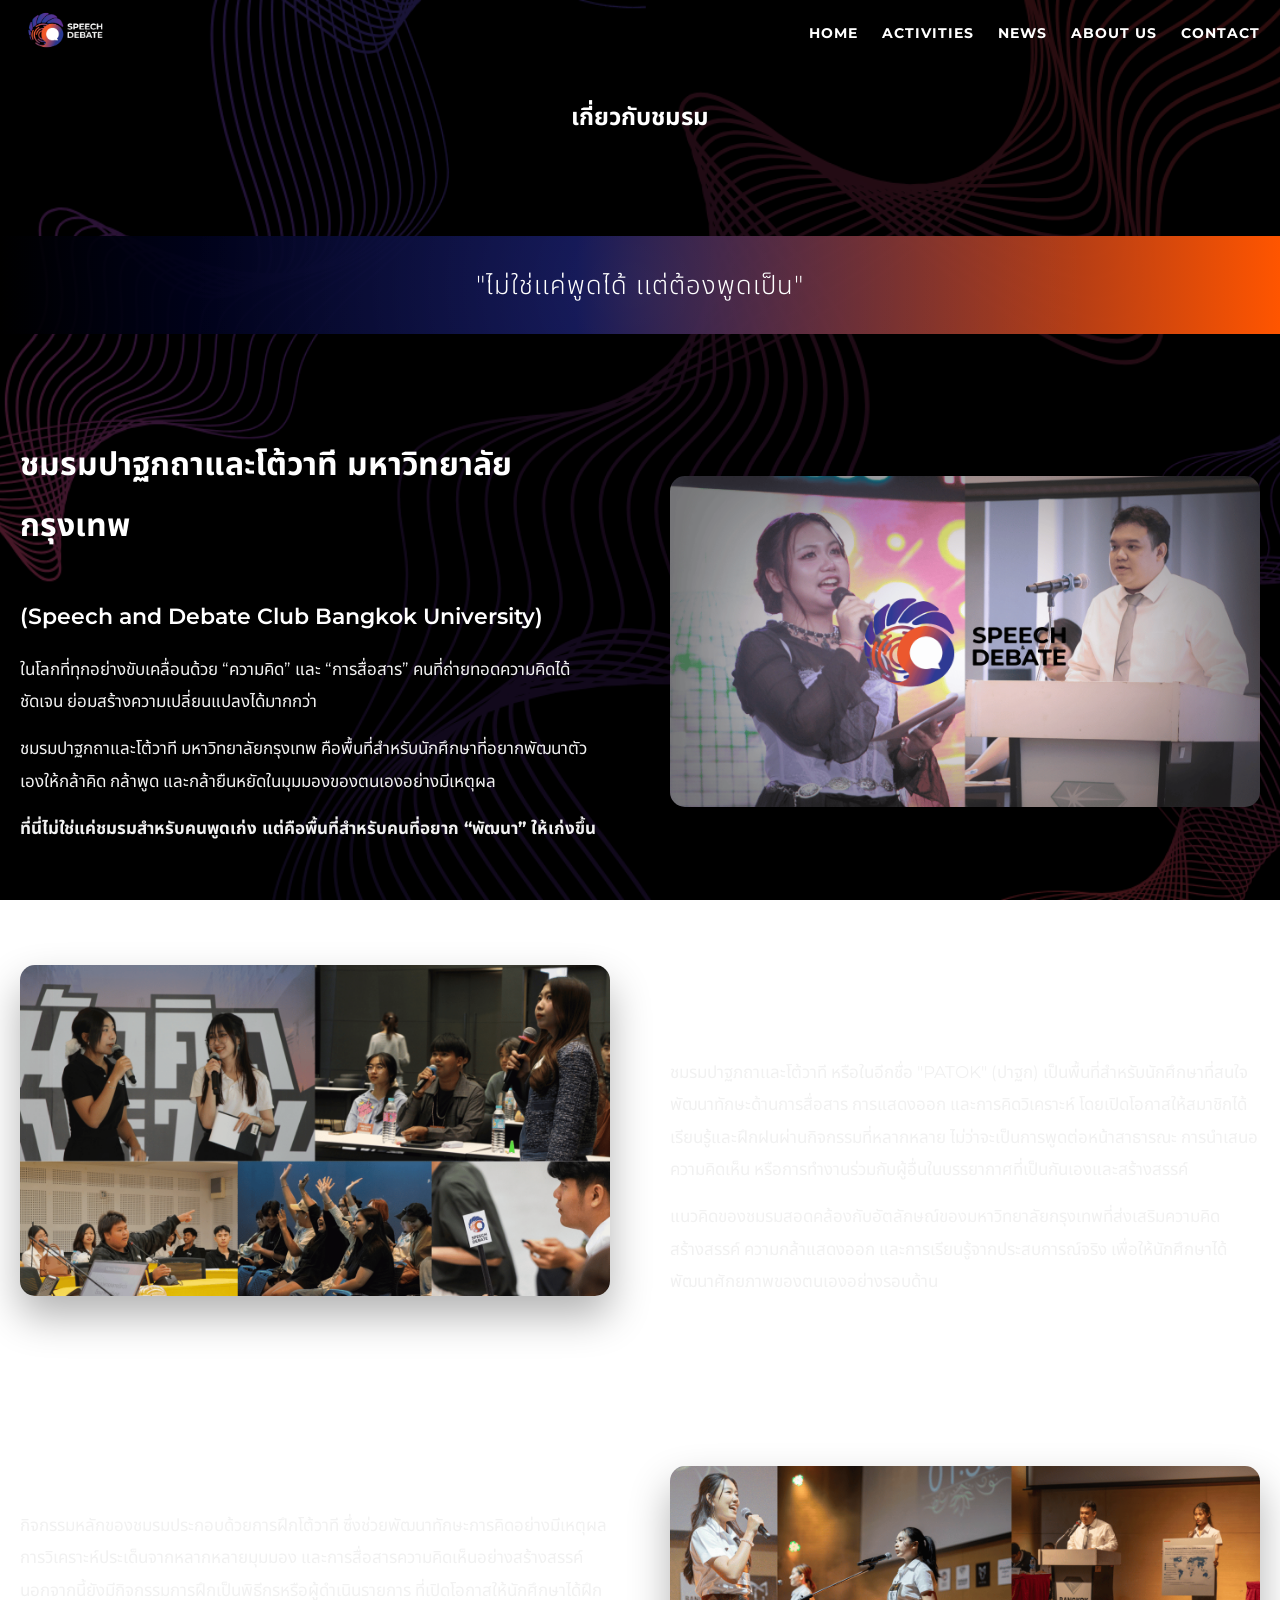
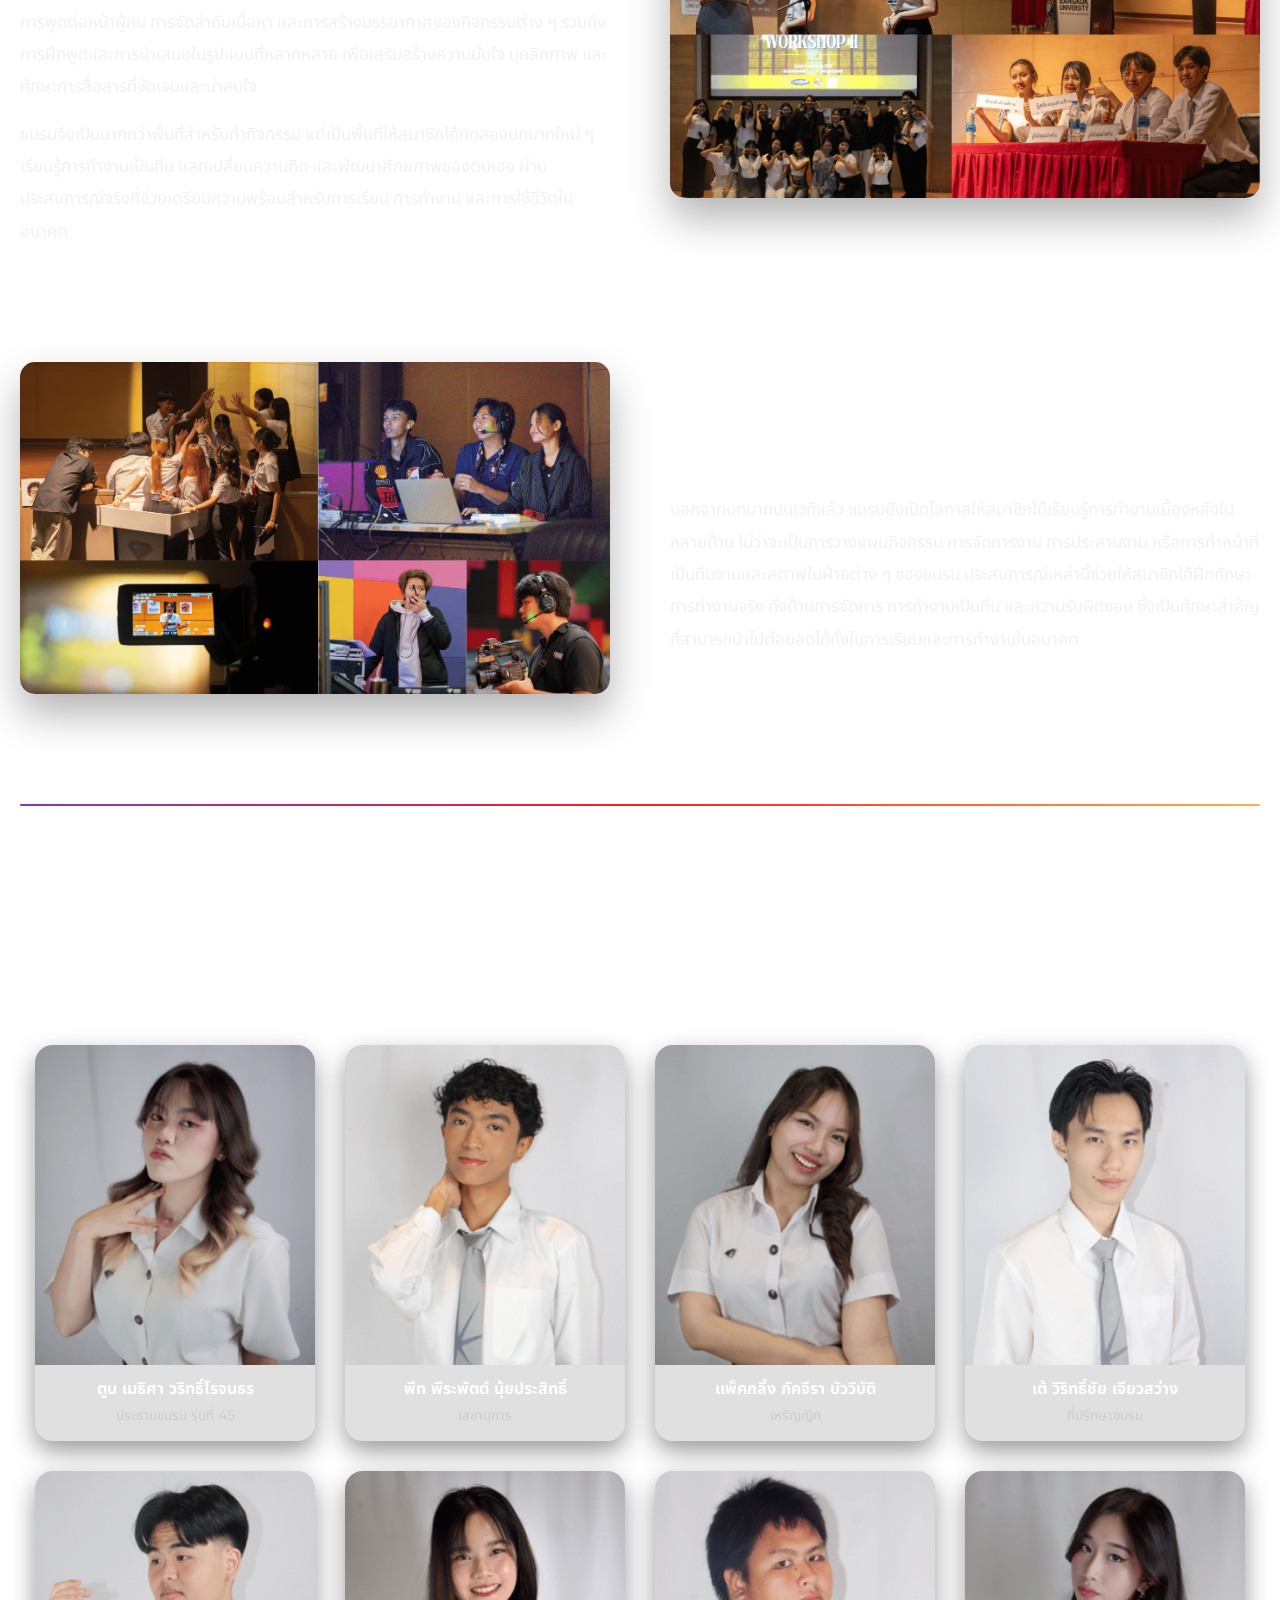
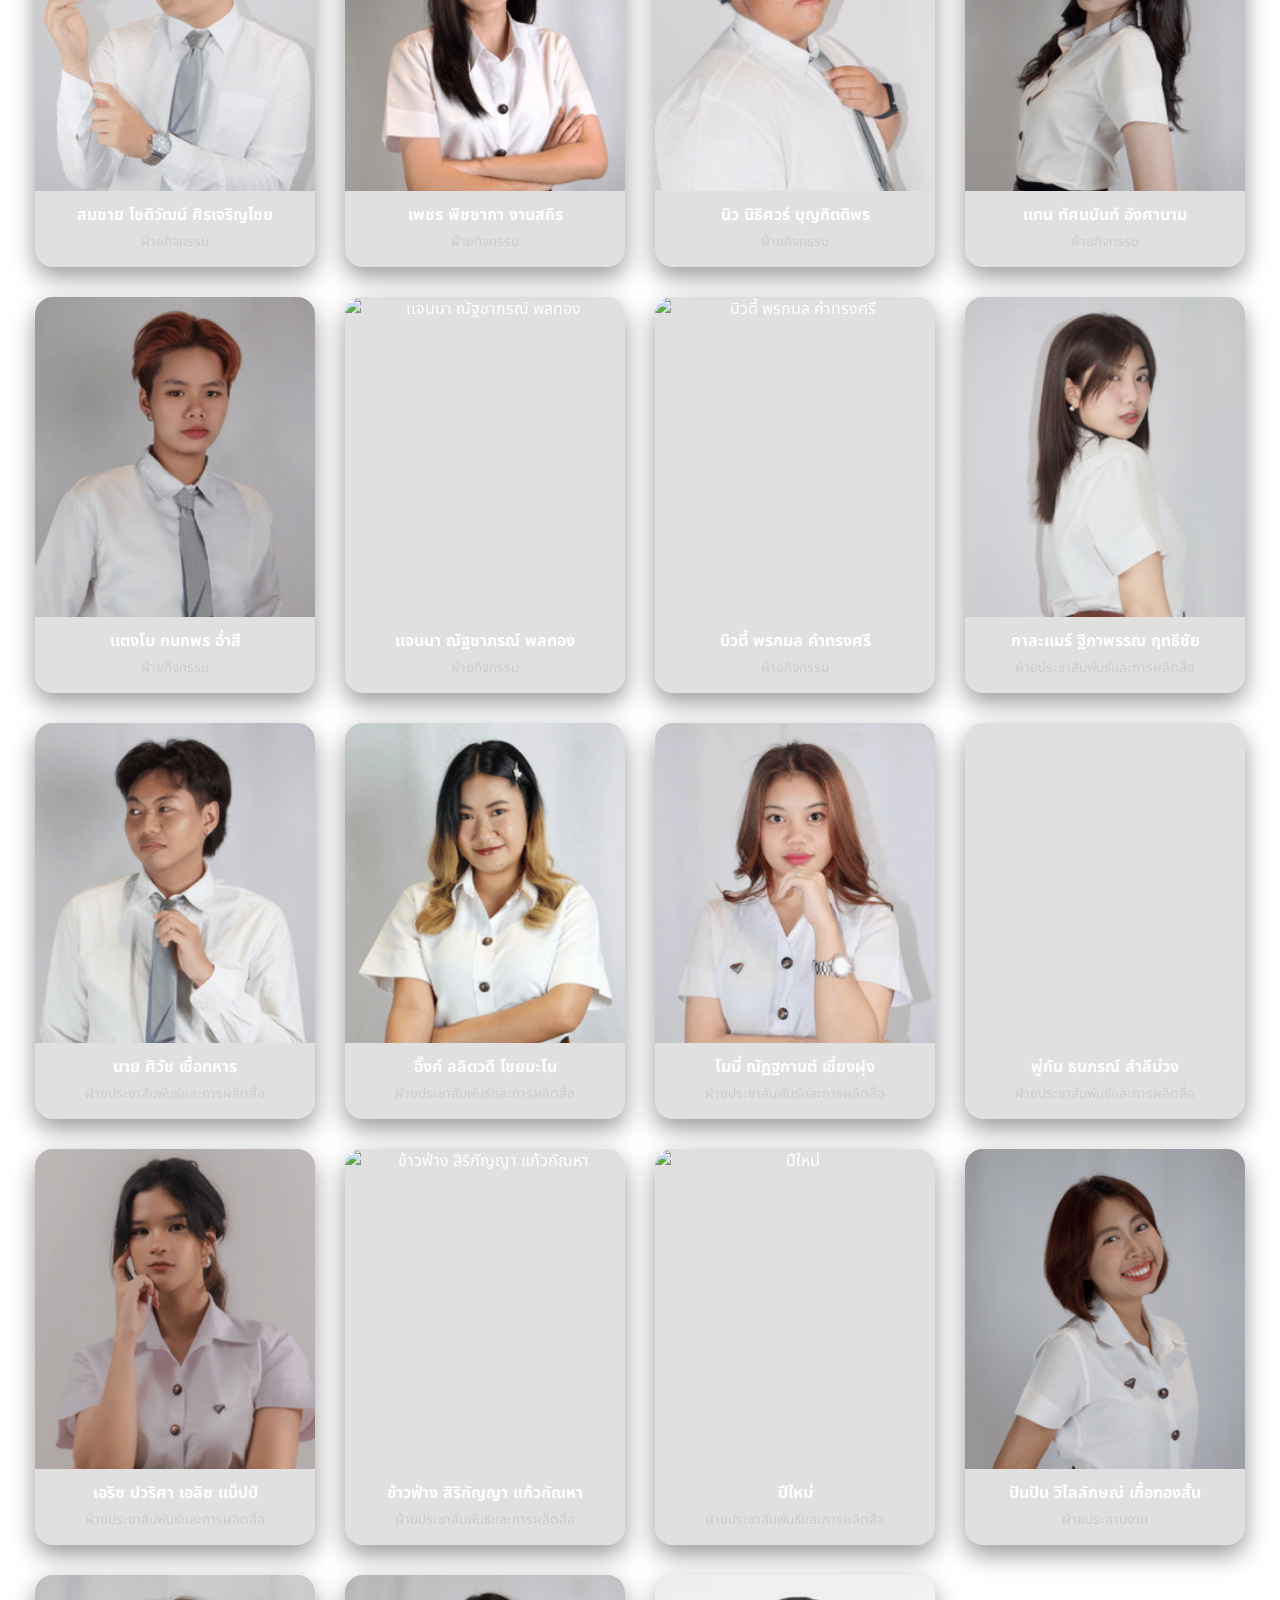
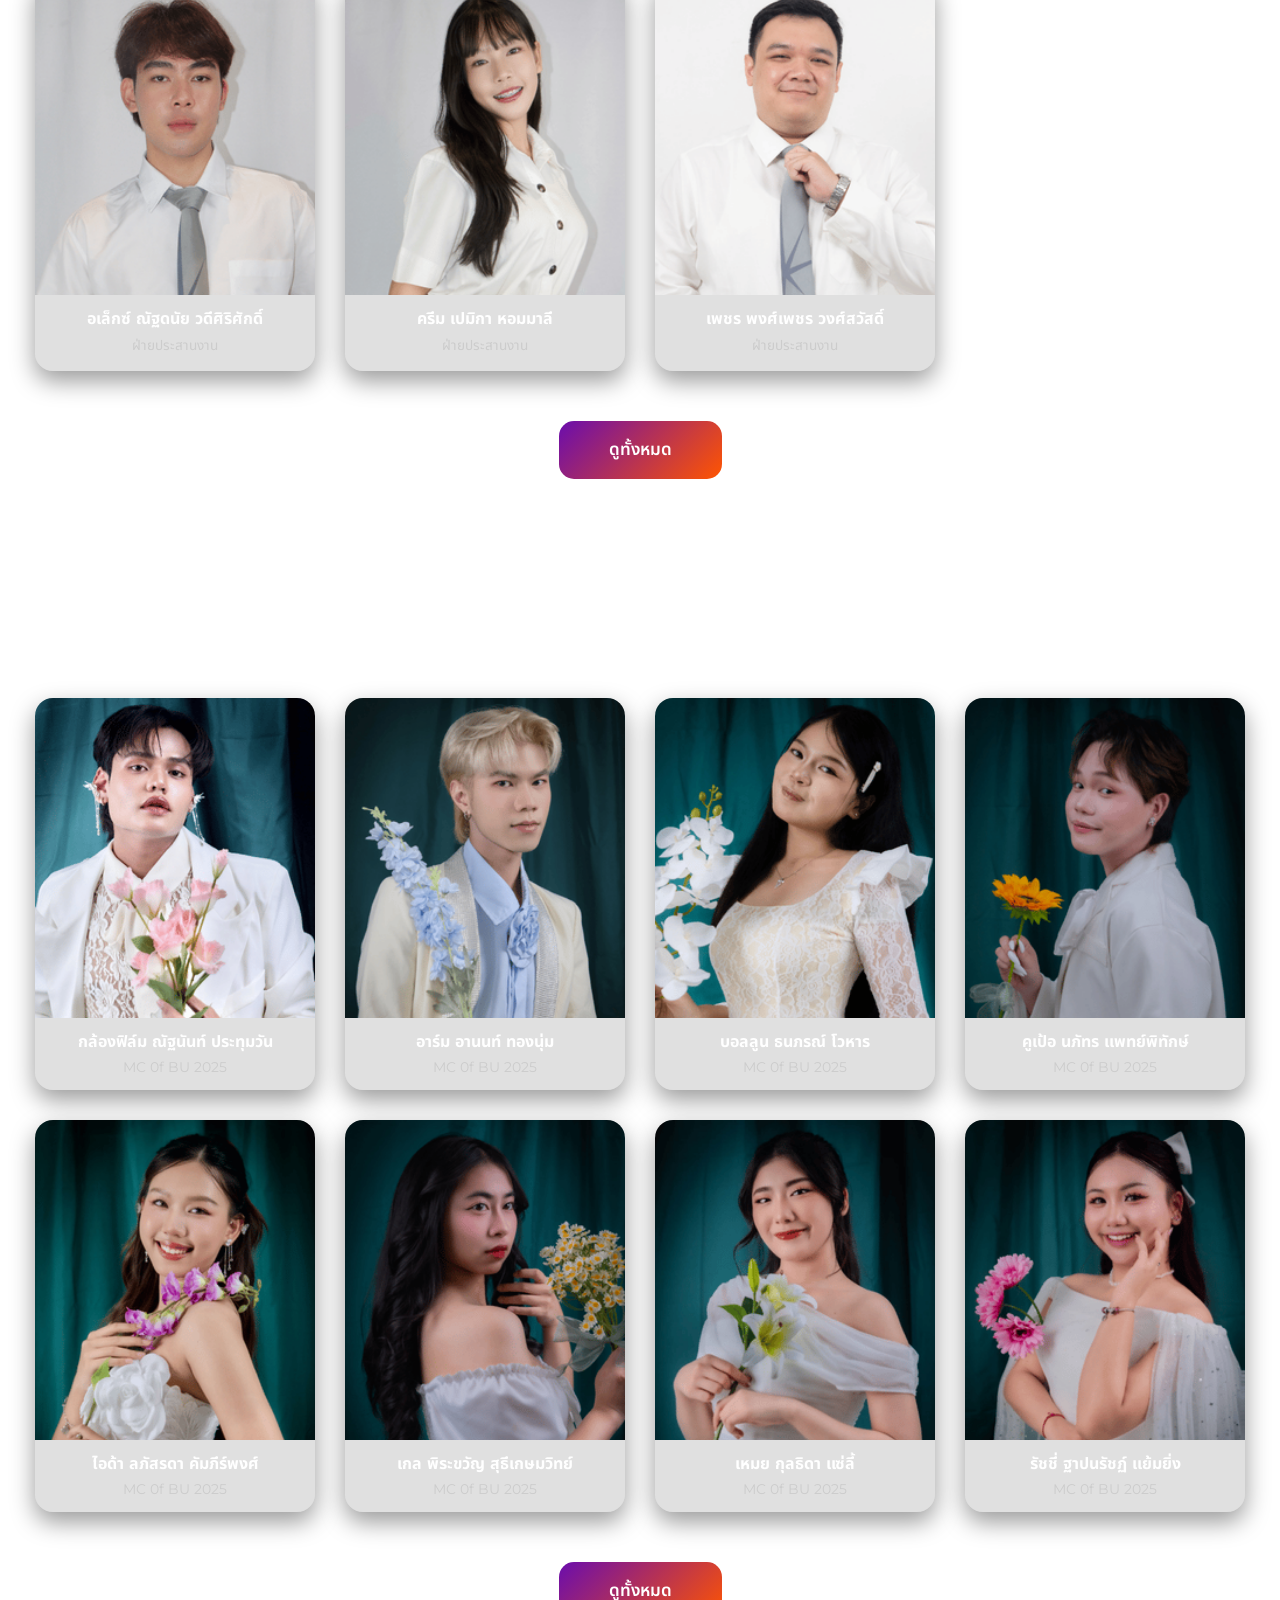
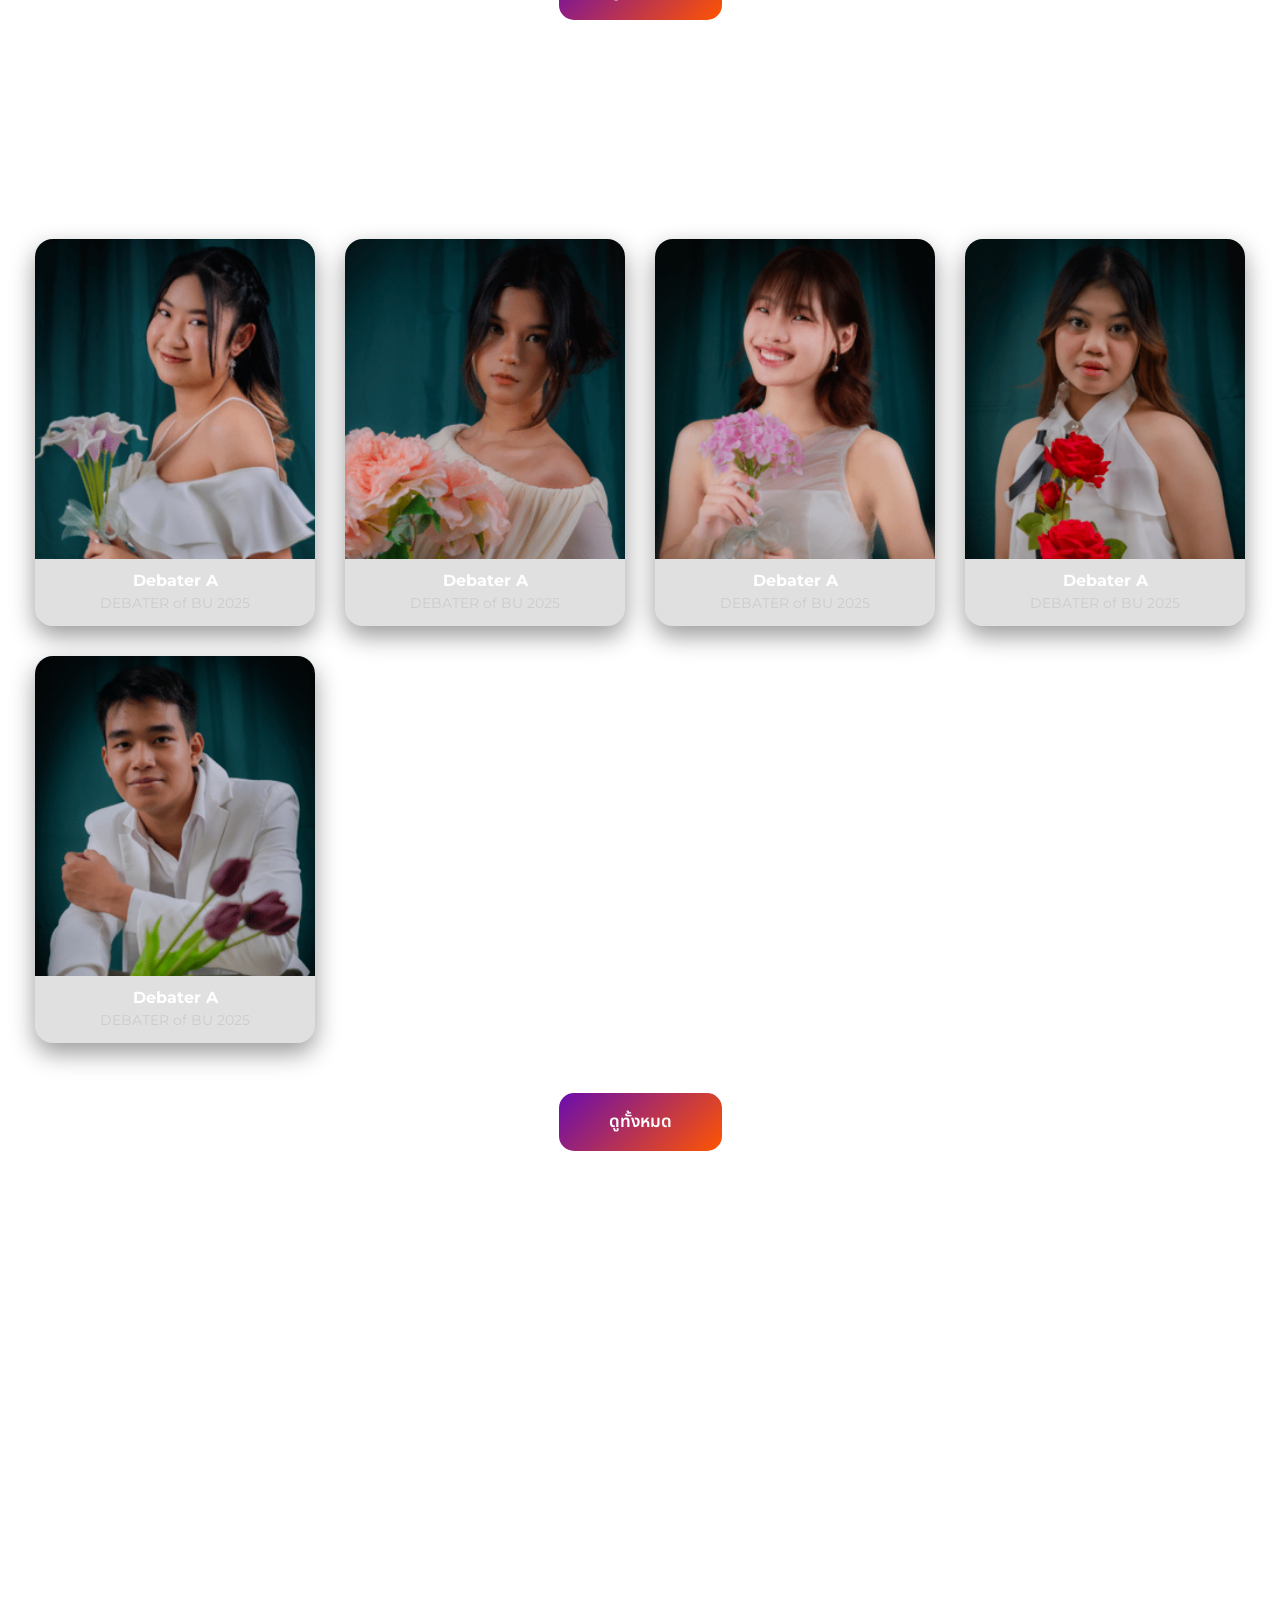
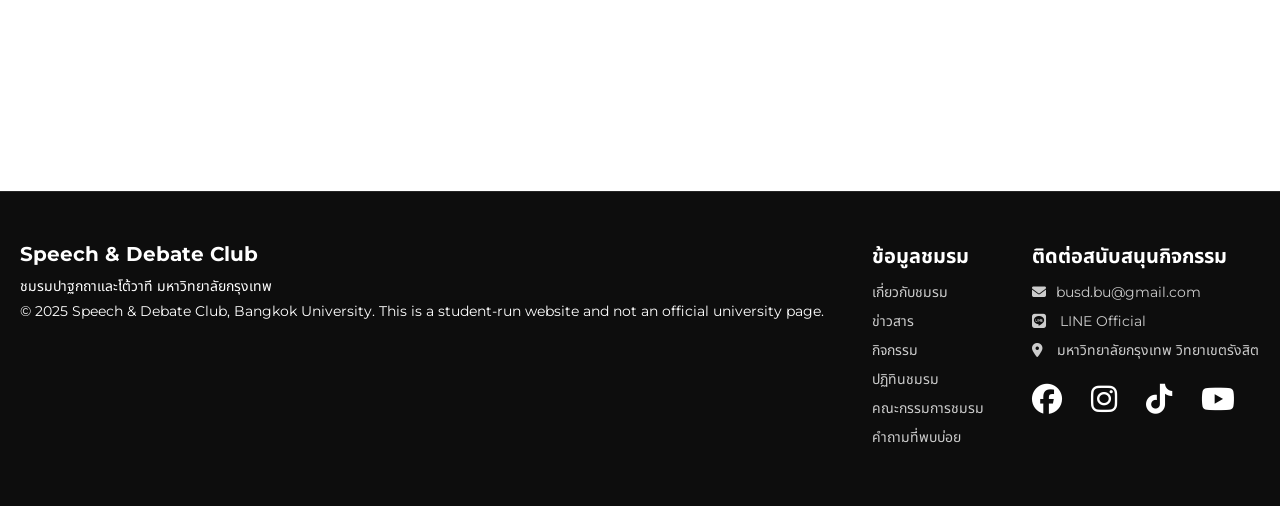
==== commit 1d1654ec: "add page all line oa" ====
--- a/pages/about/about.html
+++ b/pages/about/about.html
@@ -198,7 +198,7 @@
 
                 <ul class="contact-links"> <!-- รายการข้อมูลติดต่อ -->
                     <li><a href="mailto:busd.bu@gmail.com"><i class="fas fa-envelope"></i>busd.bu@gmail.com</a></li> <!-- อีเมล -->
-                    <li><a href="tel:0935285799"><i class="fas fa-phone"></i>093-528-5799</a></li> <!-- เบอร์โทร -->
+                    <li><a href="https://line.me/R/ti/p/@yourlineid" target="_blank"><i class="fab fa-line"></i> LINE Official</a></li> <!-- Line Official -->
                     <li><a href="https://www.google.com/maps/place/มหาวิทยาลัยกรุงเทพ+วิทยาเขตรังสิต" target="_blank"><i class="fas fa-map-marker-alt"></i> มหาวิทยาลัยกรุงเทพ วิทยาเขตรังสิต</a></li> <!-- ที่อยู่ -->
                 </ul>
 
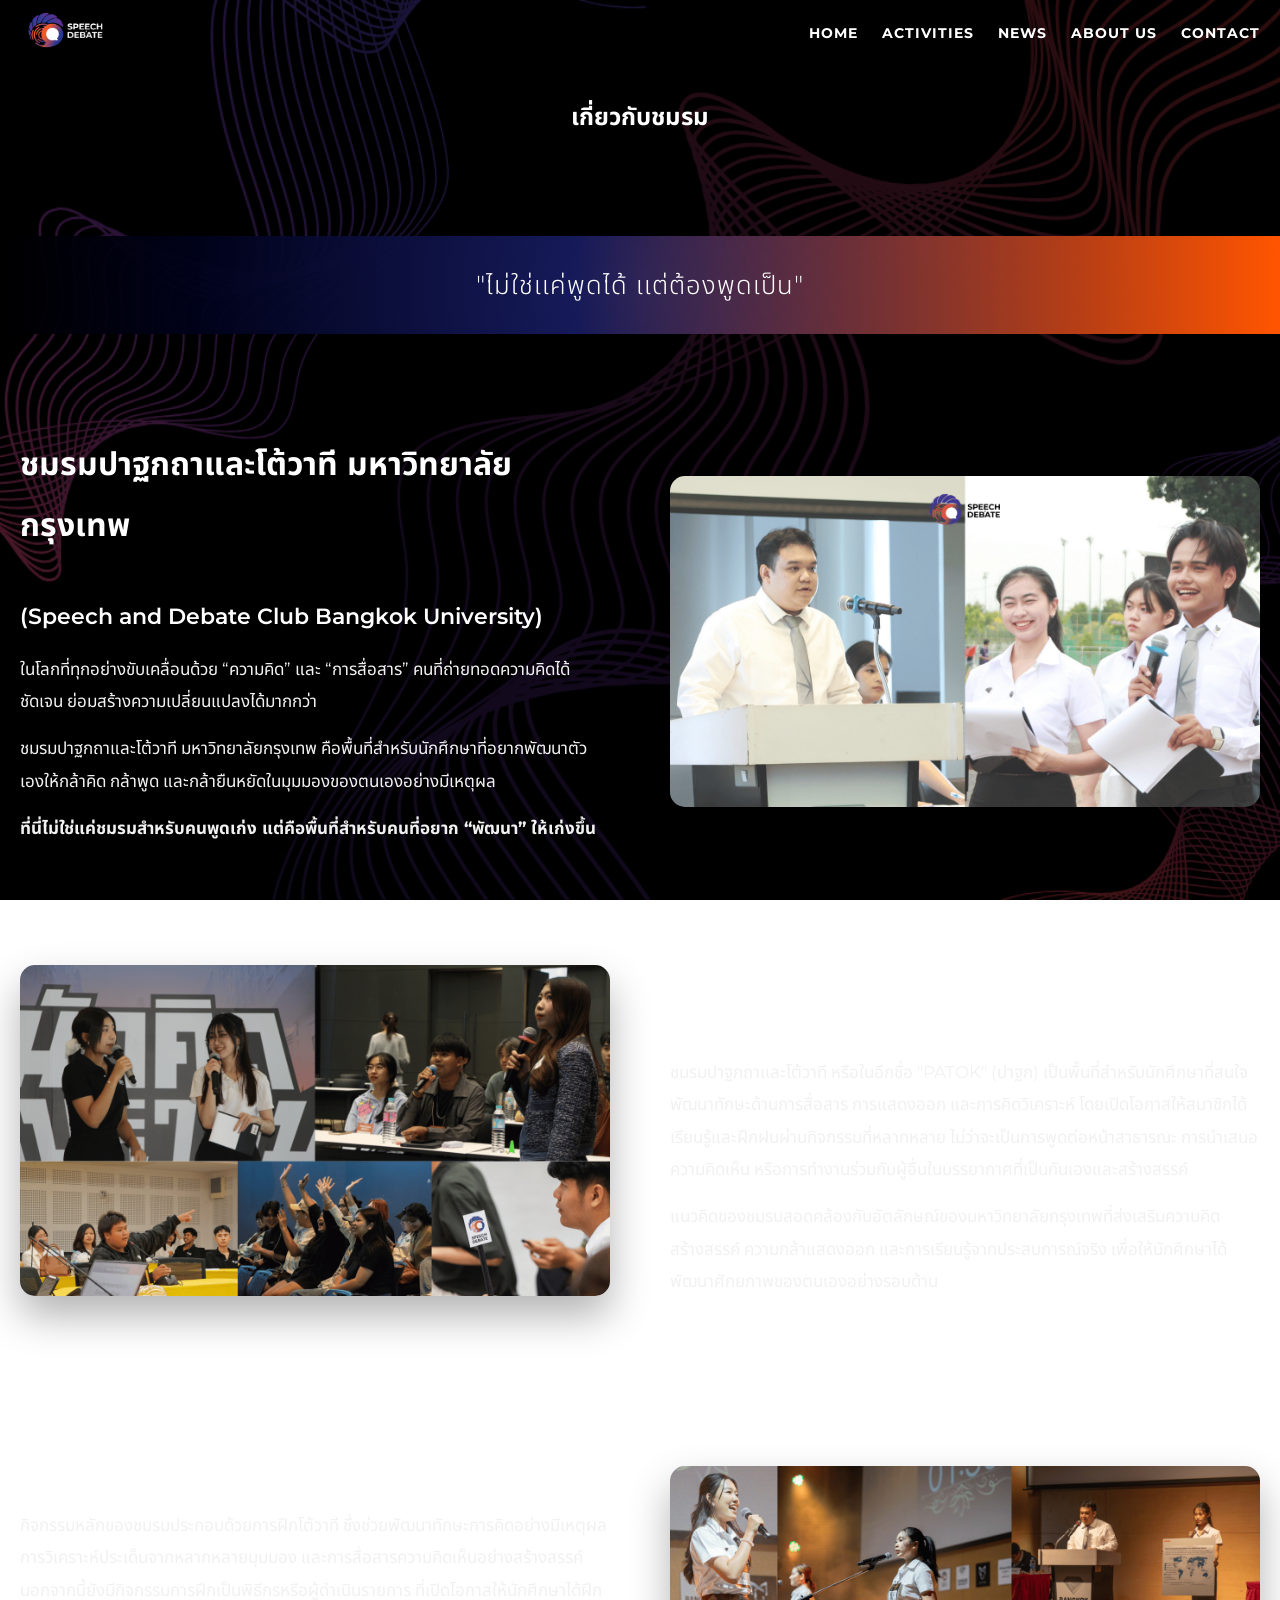
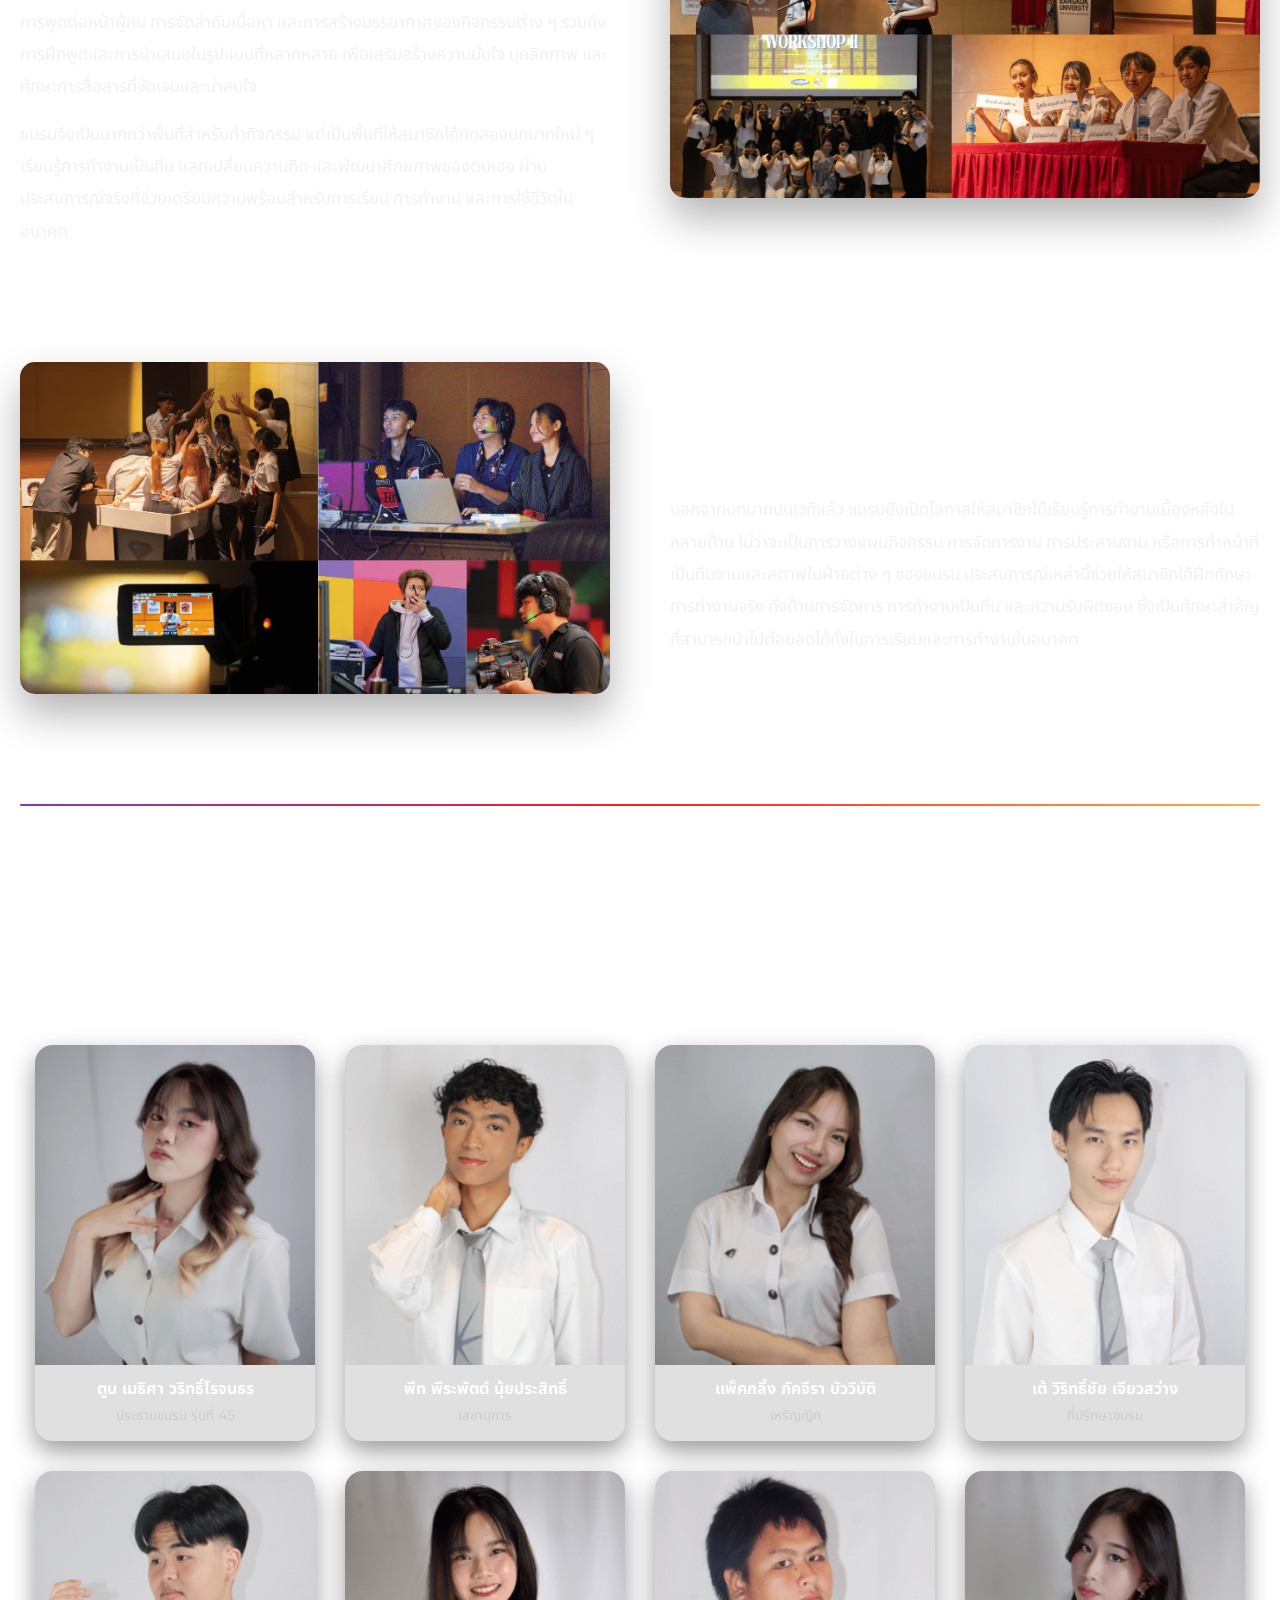
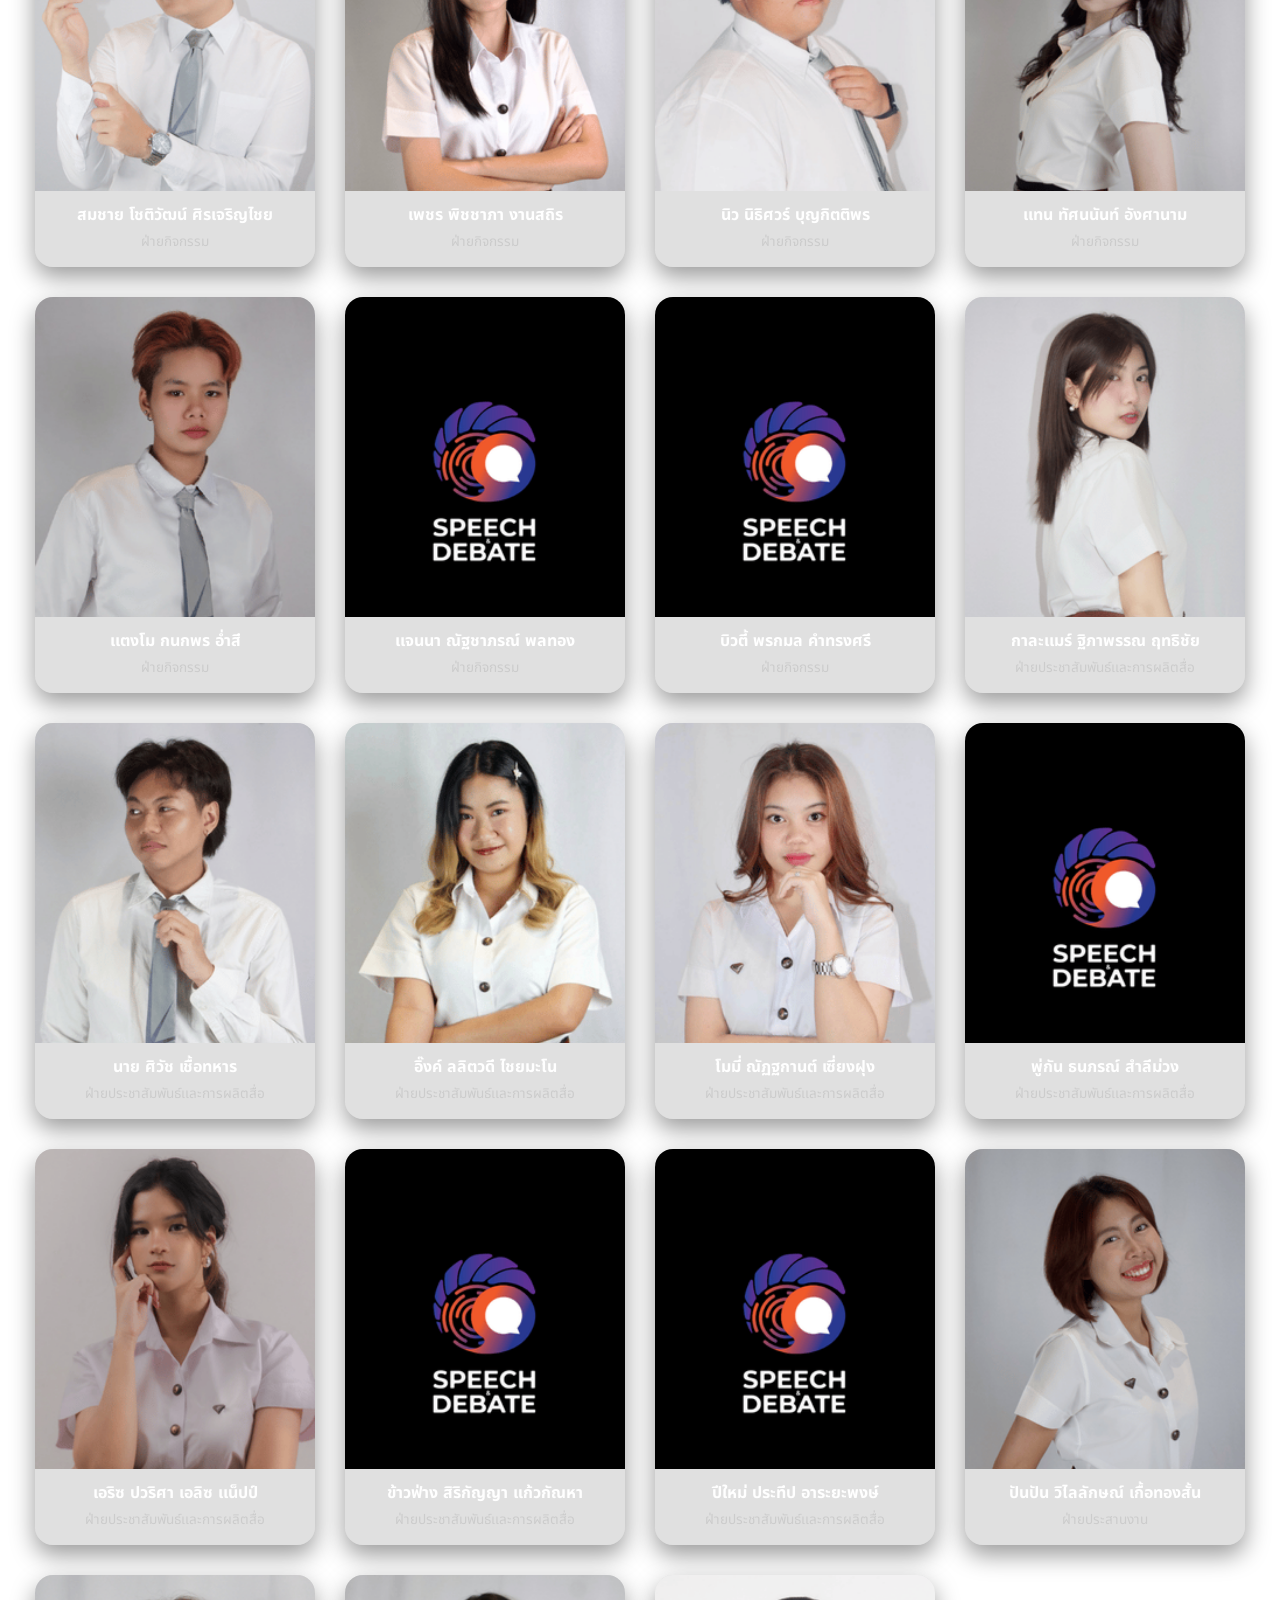
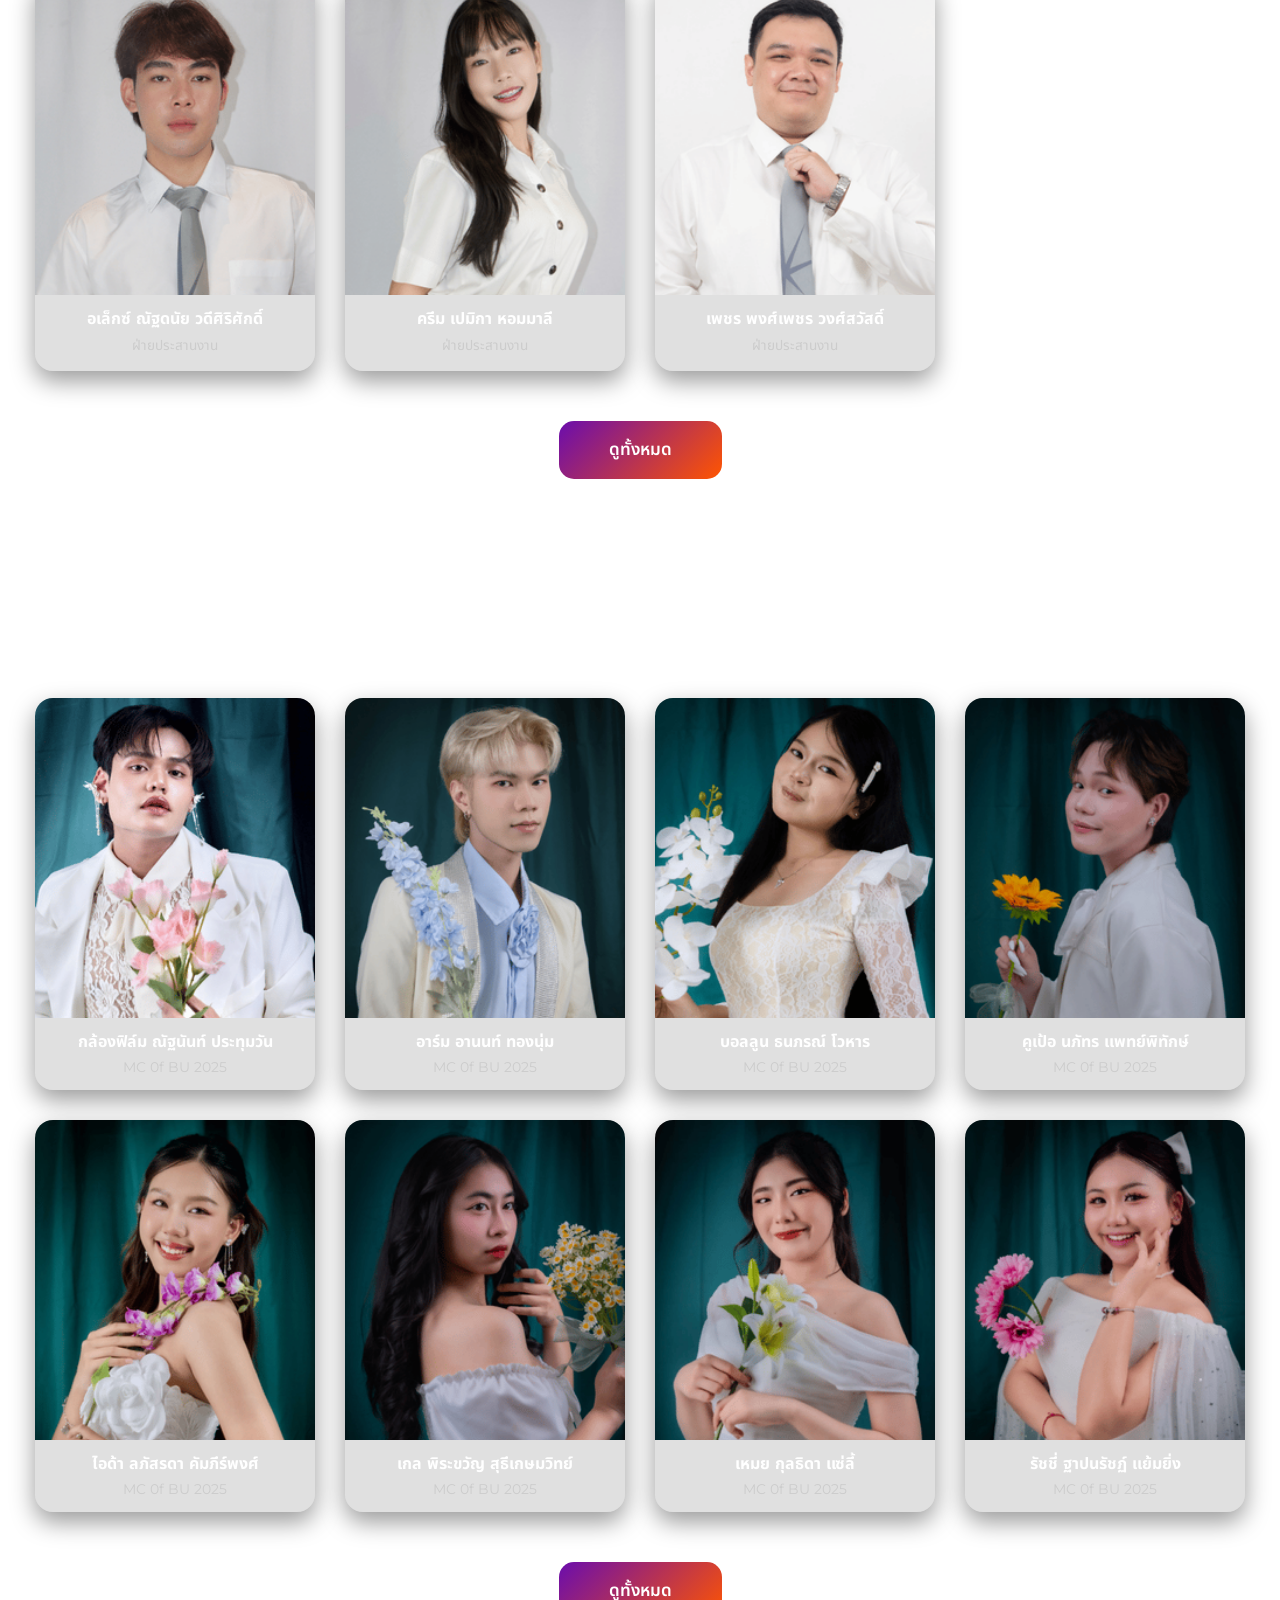
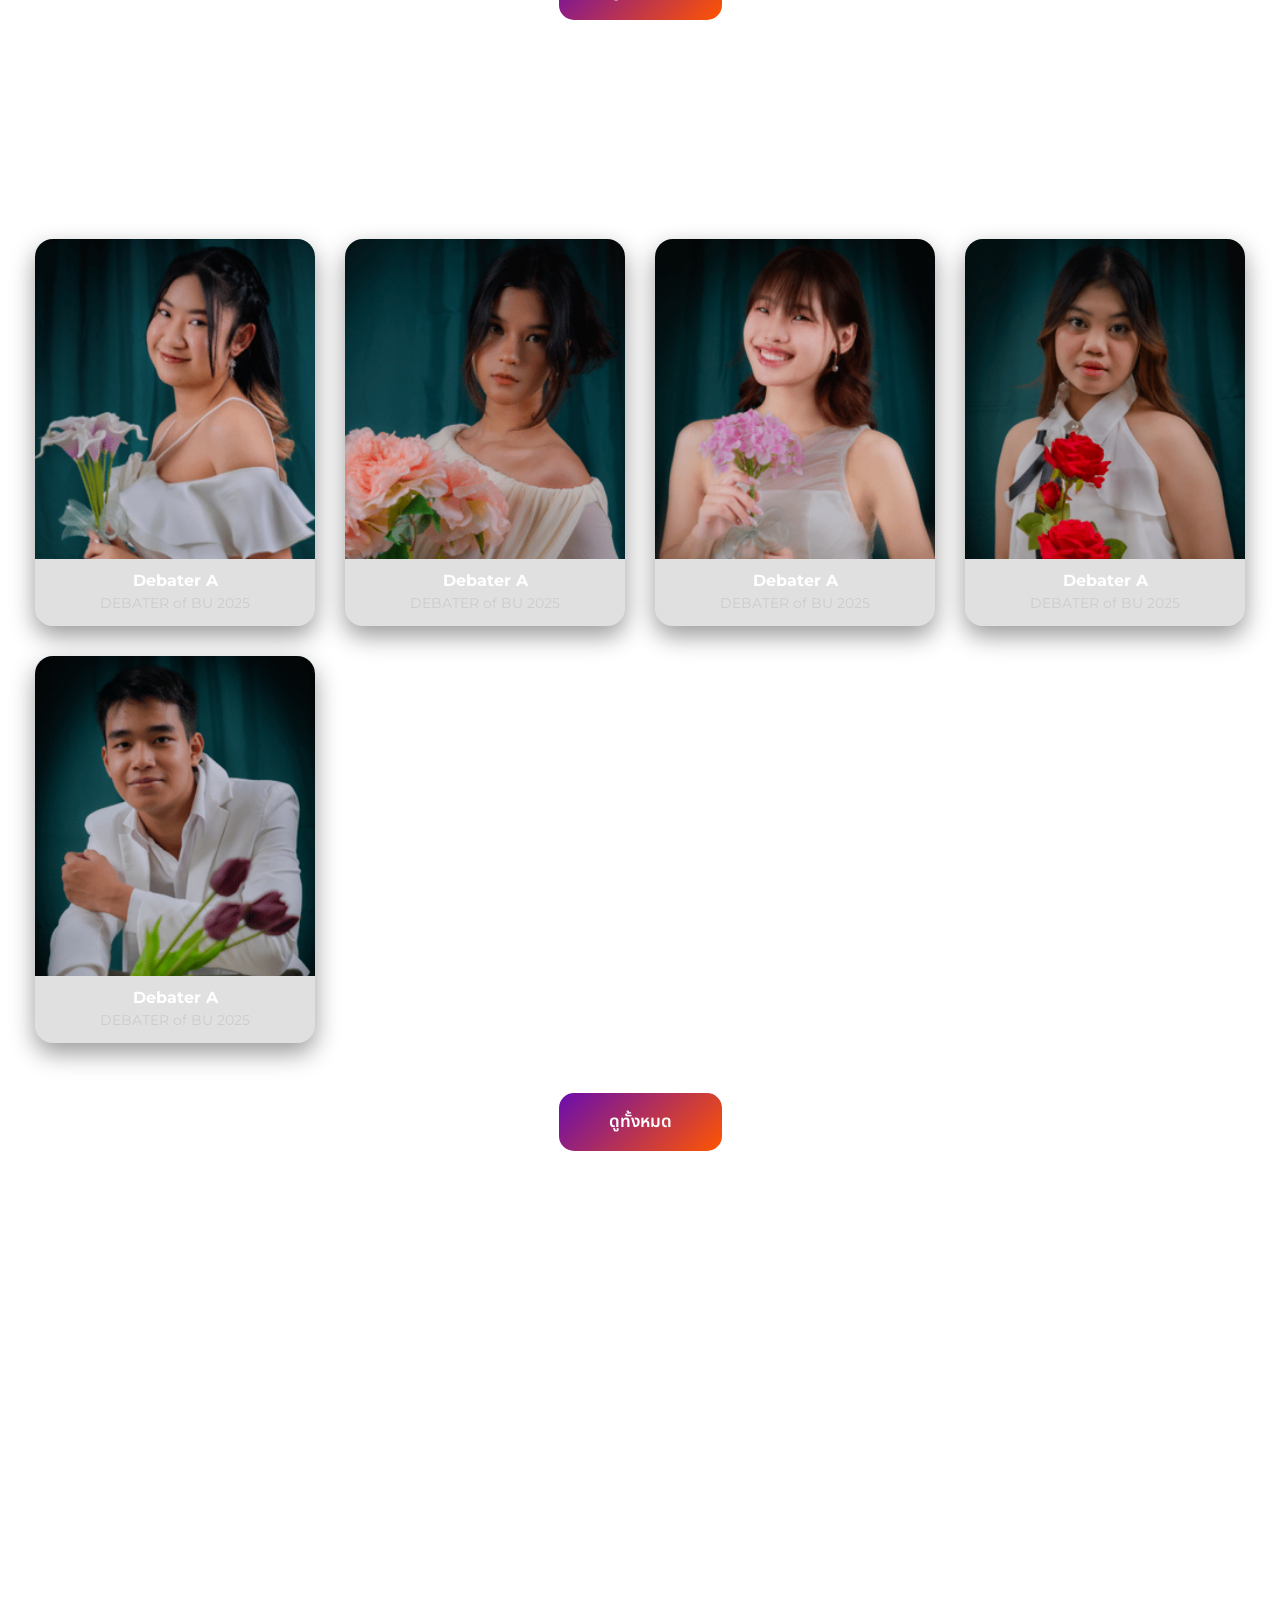
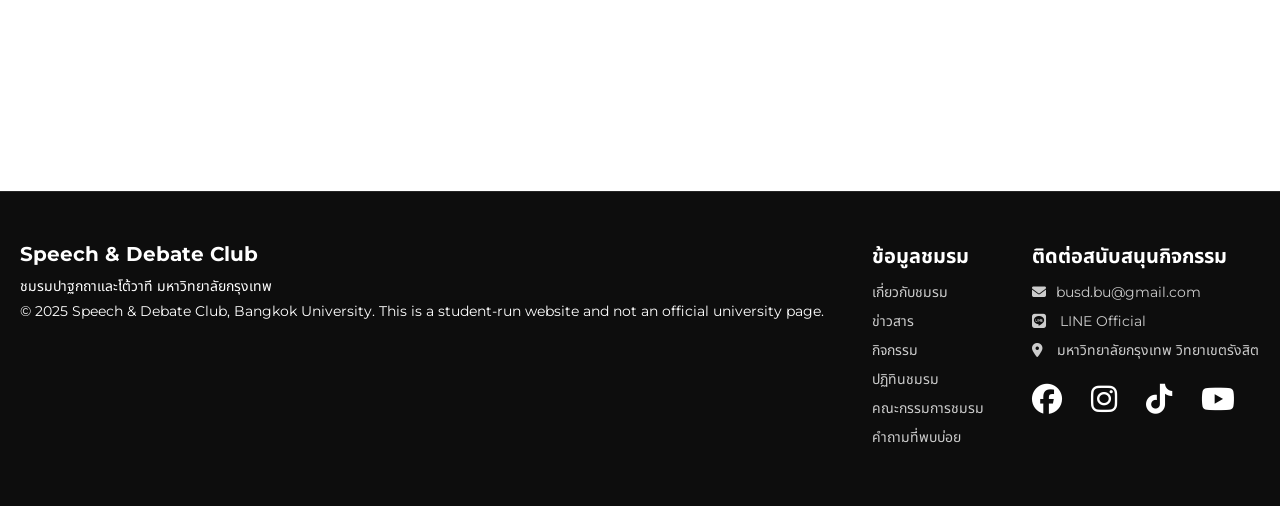
==== commit 22559343: "ga4" ====
--- a/pages/about/about.html
+++ b/pages/about/about.html
@@ -2,6 +2,17 @@
 <html lang="th"> <!-- เริ่มต้นแท็ก html และระบุภาษาว่าเป็นภาษาไทย -->
 
 <head> <!-- เริ่มต้นส่วนหัวของเอกสาร -->
+
+<!-- Google tag (gtag.js) -->
+<script async src="https://www.googletagmanager.com/gtag/js?id=G-XNDWY7SP72"></script>
+<script>
+  window.dataLayer = window.dataLayer || [];
+  function gtag(){dataLayer.push(arguments);}
+  gtag('js', new Date());
+
+  gtag('config', 'G-XNDWY7SP72');
+</script>
+
     <meta charset="UTF-8" /> <!-- กำหนดการเข้ารหัสตัวอักษรเป็น UTF-8 -->
     <meta name="viewport" content="width=device-width, initial-scale=1.0" /> <!-- ทำให้เว็บรองรับมือถือและตั้งค่าการแสดงผลให้เหมาะสม -->
     <title>Speech & Debate Club Bangkok University | ชมรมปาฐกถาเเละโต้วาที มหาวิทยาลัยกรุงเทพ</title> <!-- ชื่อเว็บไซต์แสดงบนแท็บเบราว์เซอร์ -->
--- a/css/main.css
+++ b/css/main.css
@@ -19,7 +19,7 @@
    ========================================================= */
 
 html, body {
-  height: 100%; /* ให้ความสูงเต็มหน้าจอ */
+  min-height: 100%; /* ให้ความสูงเต็มหน้าจอ */
   font-family: "Montserrat", "Noto Sans Thai", sans-serif; /* กำหนดฟอนต์หลัก */
   color: white; /* สีตัวอักษร */
   margin: 0; /* ไม่มีระยะขอบ */
@@ -28,6 +28,9 @@
   /* 🔥 เพิ่มพื้นหลังรูป */
   background: url("../asset/img/bg/bg-main.png") no-repeat center center fixed;
   background-size: cover;
+
+  overflow-x: hidden; /*กันเว็บเลื่อนขวา*/
+
 }
 
 
@@ -87,6 +90,27 @@
 
 
 
+
+/* =========================================================
+   ❗️วิดีโอ youtube❗️
+   ========================================================= */
+
+.video-container{
+  width:100%;
+  max-width:900px;
+  margin:auto;
+  padding:20px;
+}
+
+.video-container iframe{
+  width:100%;
+  aspect-ratio:16/9;
+  height:auto;
+  border:0;
+}
+
+
+
 /* =========================================================
    ❗️ส่วนท้ายเว็บไซต์ (Footer)❗️
    ========================================================= */
--- a/css/responsive.css
+++ b/css/responsive.css
@@ -61,7 +61,21 @@
 @media (max-width: 768px) {
 
   .video-slider {
-    aspect-ratio: 4 / 3;
+    aspect-ratio: 16 / 10;
+  }
+
+  .content-main{
+    padding: 40px 16px;
+  }
+
+  .swiper{
+    margin-top: 20px;
+    margin-bottom: 100px;
+  }
+
+  .video-container{
+    max-width: 100%;
+    padding:0px;
   }
 
 }
@@ -71,22 +85,66 @@
 @media (max-width: 480px) {
 
   .content-main {
-    padding: 30px 10px;
+    padding: 40px 15px;
+  }
+
+  .header{
+    max-width: 100%;
   }
 
   .content-main .header h1 {
-    font-size: 12px;
+    font-size: clamp(18px, 5vw, 24px);
   }
 
   .content-main .header p {
-    font-size: 8px;
-  }
-}
-
-
+    font-size: clamp(12px, 3vw, 16px);
+  }
+}
+
+
+
+/* ===== Responsive sponsor ===== */
+@media (max-width: 768px){
+
+    .sponsor-main img{
+        max-width: 130px;
+    }
+
+    .sponsor-sub img{
+        max-width: 80px;
+    }
+
+    .sponsor-divider{
+        width: 80%;
+    }
+
+}
+
+
+
+/* ===== Responsive quiz ===== */
+@media (max-width:768px){
+  .quiz-section h2{
+    font-size: 28px;
+  }
+
+  .quiz-section p{
+    font-size: 16px;
+  }
+}
+
+@media (max-width:480px){
+  .quiz-section{
+    padding: 60px 15px;
+  }
+
+  .btn-quiz{
+    width: 100%; /* ปุ่มเต็มจอ */
+  }
+}
 
 /* =========================================================
-   🔹 Responsive News (Home)
+   🔹 Responsive News (index)
    ========================================================= */
 
 @media (max-width: 992px) {
@@ -101,7 +159,25 @@
   }
 }
 
-
+@media (max-width:768px) {
+  .news-card{
+    border-radius: 16px;
+    overflow: hidden;
+    width: 95%;
+  }
+
+  .news-card-content{
+    padding: 14px;
+  }
+
+  .news-card h3{
+    font-size: 18px;
+    line-height:1.3;
+  }
+  .news-card p{
+    font-size: 14px;
+  }
+}
 
 
 /* ==============================
@@ -145,7 +221,8 @@
     .news-filter button {
         padding: 8px 20px; /* ลดขนาดปุ่ม */
     }
-    
+
+
 /* ===============================
    MOBILE
 ================================= */
@@ -169,6 +246,49 @@
   }
 }
 
+
+
+/* ---------------------------------❗️ NEWS-detail responsive css ❗️--------------------------------- */
+
+
+
+.news-detail { /* กล่องหน้า detail */
+    max-width: 1000px; /* จำกัดความกว้างเนื้อหา */
+    margin: 120px auto; /* เว้นด้านบนล่าง + จัดกลาง */
+    padding: 0 40px; /* เว้นขอบซ้ายขวา */
+}
+
+.news-detail h1 { /* หัวข้อข่าว */
+    margin-bottom: 10px; /* เว้นด้านล่าง */
+}
+
+.news-date { /* วันที่ข่าว */
+    color: gray; /* สีข้อความ */
+    margin-bottom: 20px; /* เว้นด้านล่าง */
+}
+
+.news-cover { /* รูปปกข่าว */
+    width: 100%; /* เต็ม container */
+    border-radius: 12px; /* มุมมน */
+    margin-bottom: 30px; /* เว้นด้านล่าง */
+}
+
+.news-content { /* เนื้อหาข่าว */
+    line-height: 1.8; /* ระยะบรรทัด */
+    padding: 40px 0; /* เว้นบนล่าง */
+}
+
+.news-content p { /* paragraph */
+    text-indent: 2em; /* ย่อหน้า */
+}
+
+.news-content img { /* รูปในเนื้อข่าว */
+    width: 100%; /* เต็ม container */
+    max-width: 600px; /* จำกัดขนาด */
+    display: block; /* ทำให้ margin ใช้ได้ */
+    margin: 20px auto; /* จัดกลาง */
+    border-radius: 10px; /* มุมมน */
+}
 
 
 /* ---------------------------------❗️ ABOUT responsive css ❗️--------------------------------- */
@@ -204,41 +324,158 @@
 
 }
 
+/* =================================
+   TABLET
+================================= */
+
+@media (max-width:1024px){
+
+  .member-section{
+    padding:0 30px; /* ลดขอบจอ */
+  }
+
+  .member-detail-card{
+    padding:60px; /* ลด padding card */
+    margin:80px auto; /* ลด margin บน */
+  }
+
+}
+
+
+
+/* ---------------------------------❗️ ABOUT member responsive css ❗️--------------------------------- */
+
+/* =================================
+   MOBILE
+================================= */
+
+@media (max-width:768px){
+
+  .member-section{
+    padding:0 15px; /* ลดขอบจอเพื่อให้ card กว้างขึ้น */
+  }
+
+  .member-detail-card{
+    max-width:100%; /* ให้ card เต็มพื้นที่มือถือ */
+    padding:35px 25px; /* ลด padding ด้านใน */
+    margin:70px auto; /* ลด margin บน */
+  }
+
+  .detail-img{
+    max-width:200px; /* ลดขนาดรูปเล็กน้อย */
+    margin-bottom:25px; /* ระยะใต้รูป */
+  }
+
+  .member-detail-card h2{
+    font-size:1.25rem; /* ลดขนาดชื่อ */
+    line-height:1.4;
+  }
+
+  .member-detail-card .member-position{
+    font-size:0.95rem; /* ลดขนาดตำแหน่ง */
+  }
+
+  .member-content{
+    font-size:15px; /* ลดขนาดเนื้อหา */
+    line-height:1.7; /* ปรับระยะบรรทัด */
+  }
+
+  .back-btn{
+    padding:14px 36px; /* ลดขนาดปุ่ม */
+    font-size:15px;
+  }
+
+}
+
 
 /* ---------------------------------❗️ ACTIVITIES responsive css ❗️--------------------------------- */
 
-@media (max-width: 768px){
+
+/* =================================================
+   TABLET (แนวตั้ง + แนวนอน)
+================================================= */
+
+@media (max-width:1024px){ /* ใช้กับ tablet */
 
   .activity{
-    display: flex;
-    flex-direction: column !important;
-    align-items: flex-start;
-    gap: 20px;
-    margin-bottom: 60px;
+    display:flex; /* ใช้ flex layout */
+    flex-direction:column !important; /* เรียงแนวตั้ง */
+    align-items:flex-start; /* ชิดซ้าย */
+    gap:25px; /* ระยะห่างรูปกับข้อความ */
+    margin-bottom:70px; /* ระยะห่าง activity */
   }
 
   .activity.reverse{
-    flex-direction: column !important;
-  }
-
-  .section-desc{
-    max-width: 80%;
-    margin-bottom: 60px;
-    padding: 0 10px;
-    font-size: 15px;
-  }
-
-
-  .activity-text,
+    flex-direction:column !important; /* ยกเลิก row-reverse */
+  }
+
   .activity-img{
-    width: 90%;
-    flex: unset;
+    order:1; /* ให้รูปอยู่ก่อน */
+    width:100%; /* เต็มความกว้าง */
+  }
+
+  .activity-text{
+    order:2; /* ให้ข้อความอยู่หลัง */
+    width:100%; /* เต็มความกว้าง */
   }
 
   .activity-img img{
-    width: 100%;
-    height: auto;
-    display: block;
+    width:100%; /* ภาพเต็ม container */
+    max-width:100%; /* กันภาพล้น */
+    height:auto; /* รักษาสัดส่วน */
+  }
+
+}
+
+
+/* =================================================
+   MOBILE
+================================================= */
+
+@media (max-width:768px){ /* ใช้กับมือถือ */
+
+  .activity{
+    display:flex; /* ใช้ flex layout */
+    flex-direction:column !important; /* บังคับเรียงบนลงล่าง */
+    align-items:flex-start; /* ชิดซ้าย */
+    gap:20px; /* ระยะห่างรูปกับข้อความ */
+  }
+
+  .activity.reverse{
+    flex-direction:column !important; /* ยกเลิก row-reverse */
+  }
+
+  .activity-img{
+    order:1; /* ให้รูปขึ้นก่อน */
+    width:100%; /* เต็มความกว้าง */
+  }
+
+  .activity-text{
+    order:2; /* ให้ข้อความตามหลัง */
+    width:100%; /* เต็มความกว้าง */
+  }
+
+  .activity-img img{
+    width:100%; /* ภาพเต็ม container */
+    max-width:100%; /* กันภาพล้น */
+    height:auto; /* รักษาสัดส่วน */
+  }
+
+}
+
+
+/* =================================================
+   SMALL MOBILE
+================================================= */
+
+@media (max-width:480px){ /* มือถือจอเล็ก */
+
+  .section-title{
+    font-size:26px; /* ลดขนาดหัวข้อ */
+  }
+
+  .activity-text p{
+    font-size:14px; /* ลดขนาดข้อความ */
   }
 
 }
--- a/css/pages/about.css
+++ b/css/pages/about.css
@@ -370,61 +370,68 @@
 /* ===================== MEMBER DETAIL ===================== */
 /* ========================================================= */
 
-/* กล่องหลักรายละเอียด */
+.member-section{
+    padding:0 40px; /* เว้นขอบซ้ายขวาของ section */
+}
+
 .member-detail-card {
-    max-width: 800px;       /* ความกว้างสูงสุด */
-    margin: 100px auto;      /* จัดกึ่งกลาง */
-    padding: 100px;          /* ระยะด้านใน */
-    border-radius: 15px;    /* มุมโค้ง */
-    background: rgba(255,255,255,0.08); /* พื้นหลังโปร่ง */
-    backdrop-filter: blur(10px); /* เบลอพื้นหลัง */
-    
-    text-align: left;       /* 🔥 ให้ข้อความชิดซ้าย */
-}
-
-/* รูป */
-.detail-img {
-    width: 100%;            /* เต็มความกว้าง */
-    max-width: 300px;       /* ไม่ใหญ่เกินไป */
-    display: block;         
-    margin: 0 auto 30px;    /* รูปอยู่กลาง แต่มีระยะล่าง */
-    border-radius: 20px;
+    max-width:800px; /* ความกว้างสูงสุดของ card */
+    margin:100px auto; /* จัดกลาง + เว้นด้านบน */
+    padding:80px; /* ระยะด้านใน card */
+    border-radius:15px; /* มุมโค้ง */
+
+    background:rgba(255,255,255,0.08); /* พื้นหลังโปร่ง */
+    backdrop-filter:blur(10px); /* เบลอพื้นหลัง */
+
+    text-align:left; /* จัดข้อความชิดซ้าย */
+}
+
+/* รูปสมาชิก */
+.detail-img{
+    width:100%; /* เต็ม container */
+    max-width:300px; /* จำกัดขนาดรูป */
+    display:block; /* ให้ margin ทำงาน */
+    margin:0 auto 30px; /* จัดรูปกลาง + เว้นล่าง */
+    border-radius:20px; /* มุมโค้ง */
 }
 
 /* ชื่อ */
-.member-detail-card h2 {
-    margin-bottom: 5px;
-    padding: 0px 0px 2px 0px; /* เว้นระยะด้านใน */
-    font-size: 1.4rem; /* ขนาดตัวอักษร */
+.member-detail-card h2{
+    margin-bottom:5px; /* เว้นด้านล่าง */
+    padding:0 0 2px 0; /* เว้นเล็กน้อย */
+    font-size:1.4rem; /* ขนาดตัวอักษร */
 }
 
 /* ตำแหน่ง */
-.member-detail-card .member-position {
-    margin-bottom: 20px;
-    opacity: 0.8;
-    padding: 0px 0px 2px 0px; /* เว้นระยะด้านใน */
-    font-size: 1.0rem; /* ขนาดตัวอักษร */
+.member-detail-card .member-position{
+    margin-bottom:20px; /* เว้นล่าง */
+    opacity:0.8; /* ลดความเข้ม */
+    padding:0 0 2px 0; /* เว้นระยะ */
+    font-size:1rem; /* ขนาดตัวอักษร */
 }
 
 /* เนื้อหา */
-.member-content {
-    line-height: 1.8;
-    margin-bottom: 30px;
-}
-
-/* ปุ่ม */
-.back-btn {
-    display: inline-block;
-    padding: 16px 50px; /* ระยะภายใน */
-    border-radius: 12px;
-    background: linear-gradient(135deg, #6a0dad, #ff5500);
-    color: white;
-    text-decoration: none;
-    margin-top: 50px;
-    margin-bottom: 50px;
-    
-}
-
-.back-btn:hover {
-    transform: scale(1.10); /* ขยายขนาด  */
+.member-content{
+    line-height:1.8; /* ระยะบรรทัด */
+    margin-bottom:30px; /* เว้นด้านล่าง */
+}
+
+/* ปุ่มกลับ */
+.back-btn{
+    display:inline-block; /* ให้เป็นปุ่ม */
+    padding:16px 50px; /* ระยะภายใน */
+    border-radius:12px; /* มุมโค้ง */
+
+    background:linear-gradient(135deg,#6a0dad,#ff5500); /* gradient */
+    color:white; /* สีตัวอักษร */
+    text-decoration:none; /* เอาเส้นใต้ลิงก์ออก */
+
+    margin-top:50px; /* เว้นด้านบน */
+    margin-bottom:50px; /* เว้นด้านล่าง */
+
+    transition:0.3s; /* ทำให้ hover smooth */
+}
+
+.back-btn:hover{
+    transform:scale(1.08); /* ขยายตอน hover */
 }
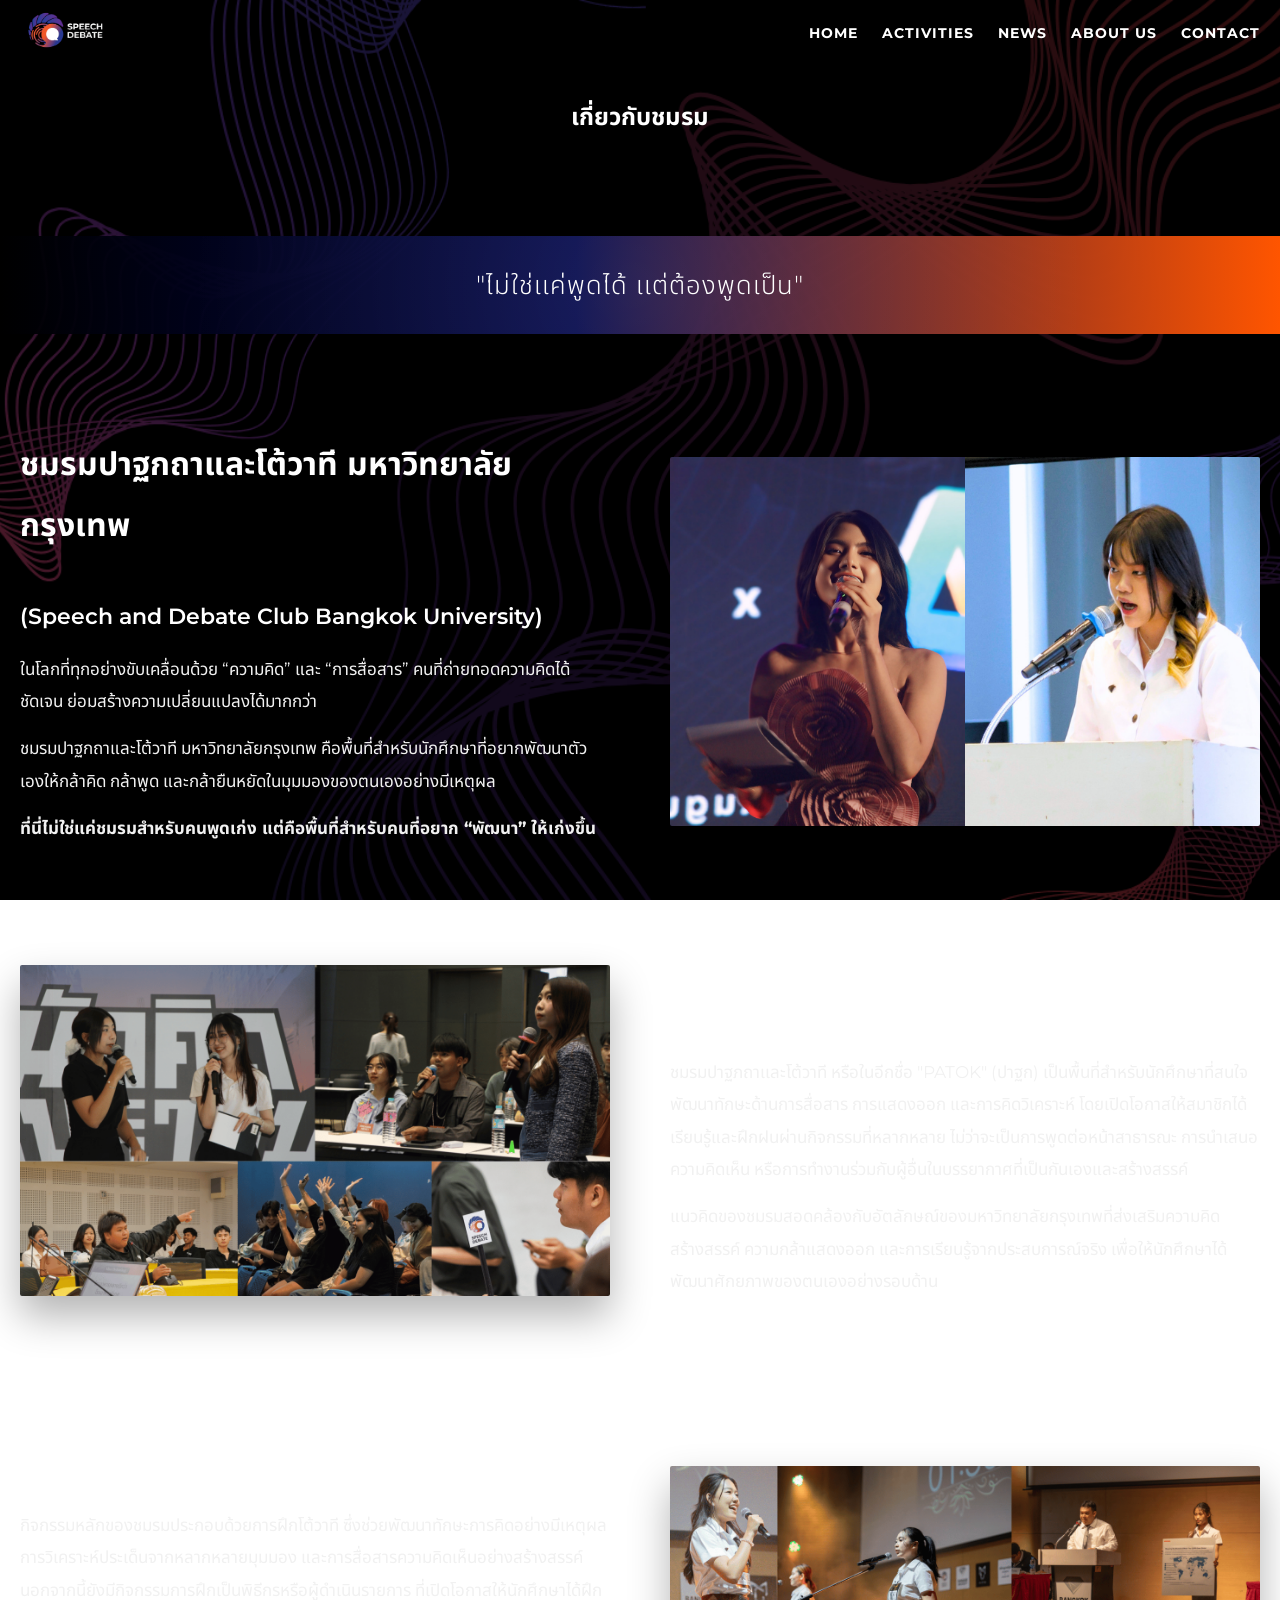
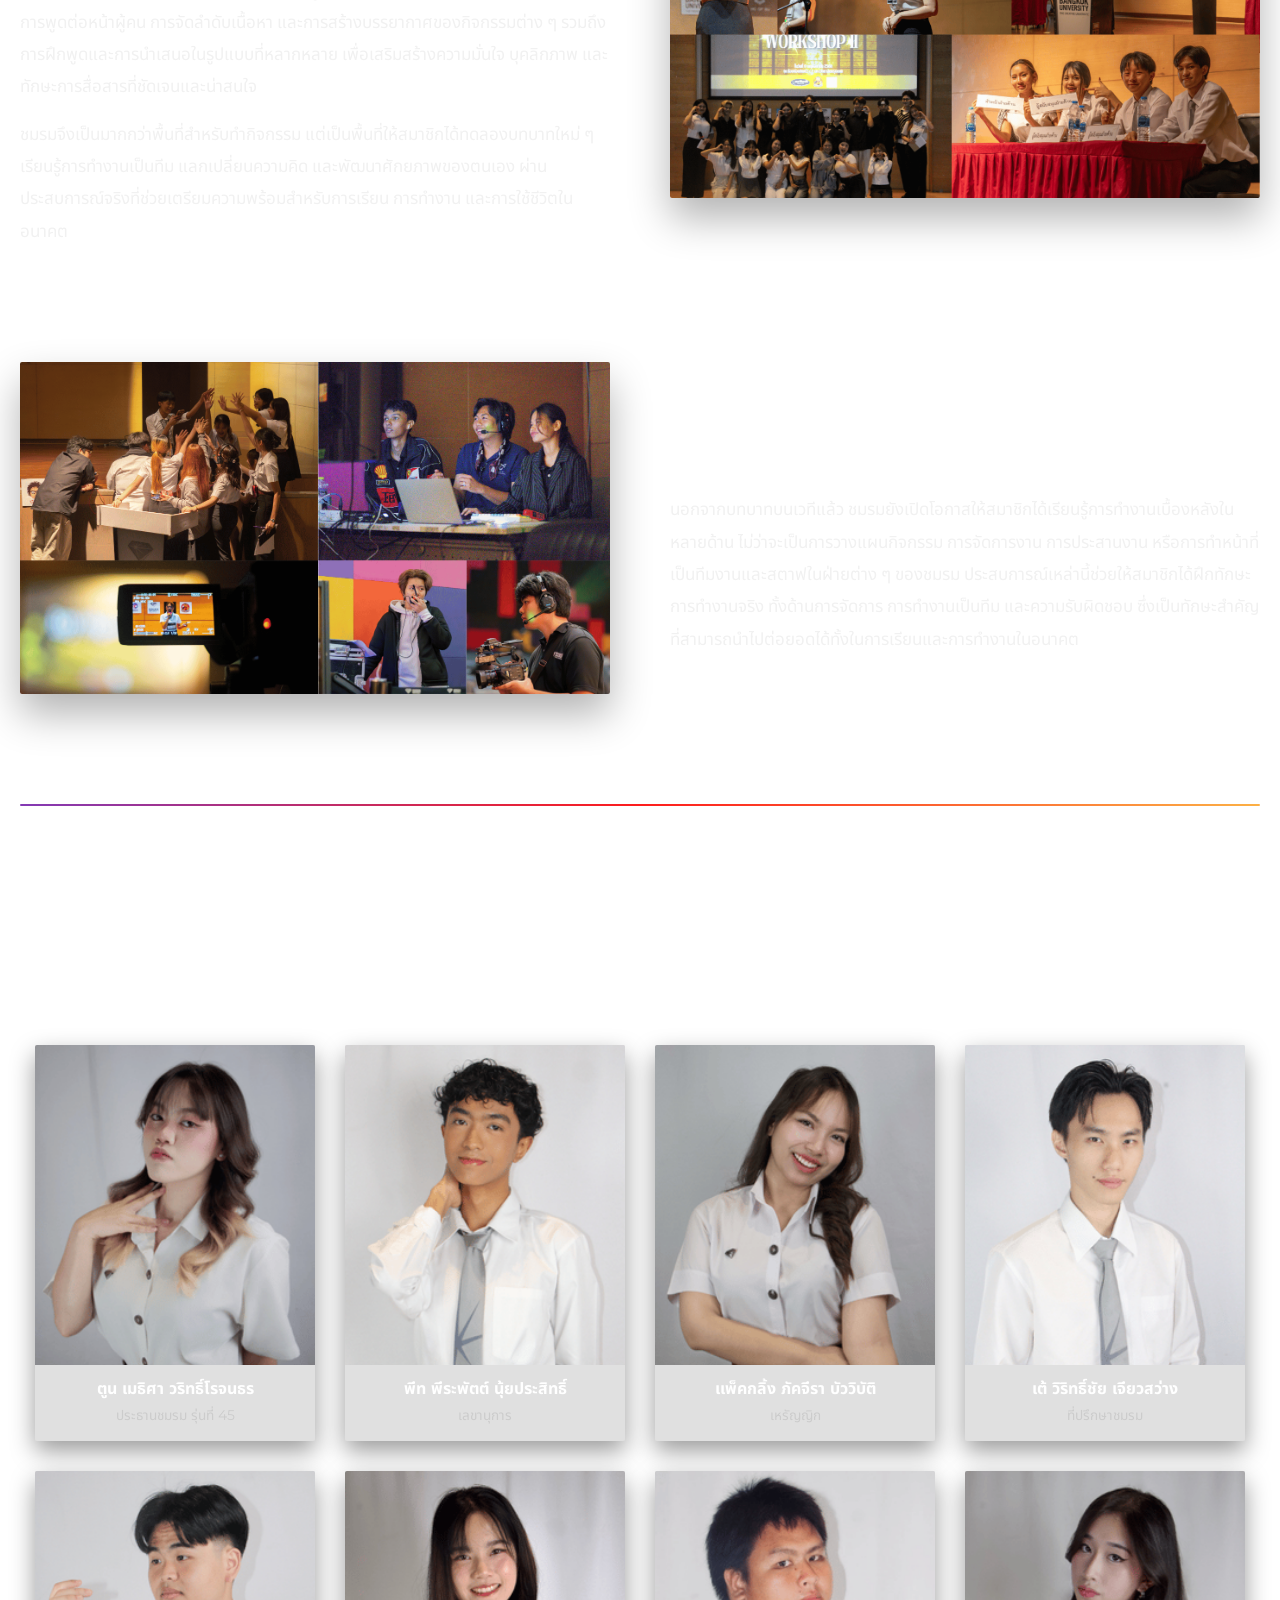
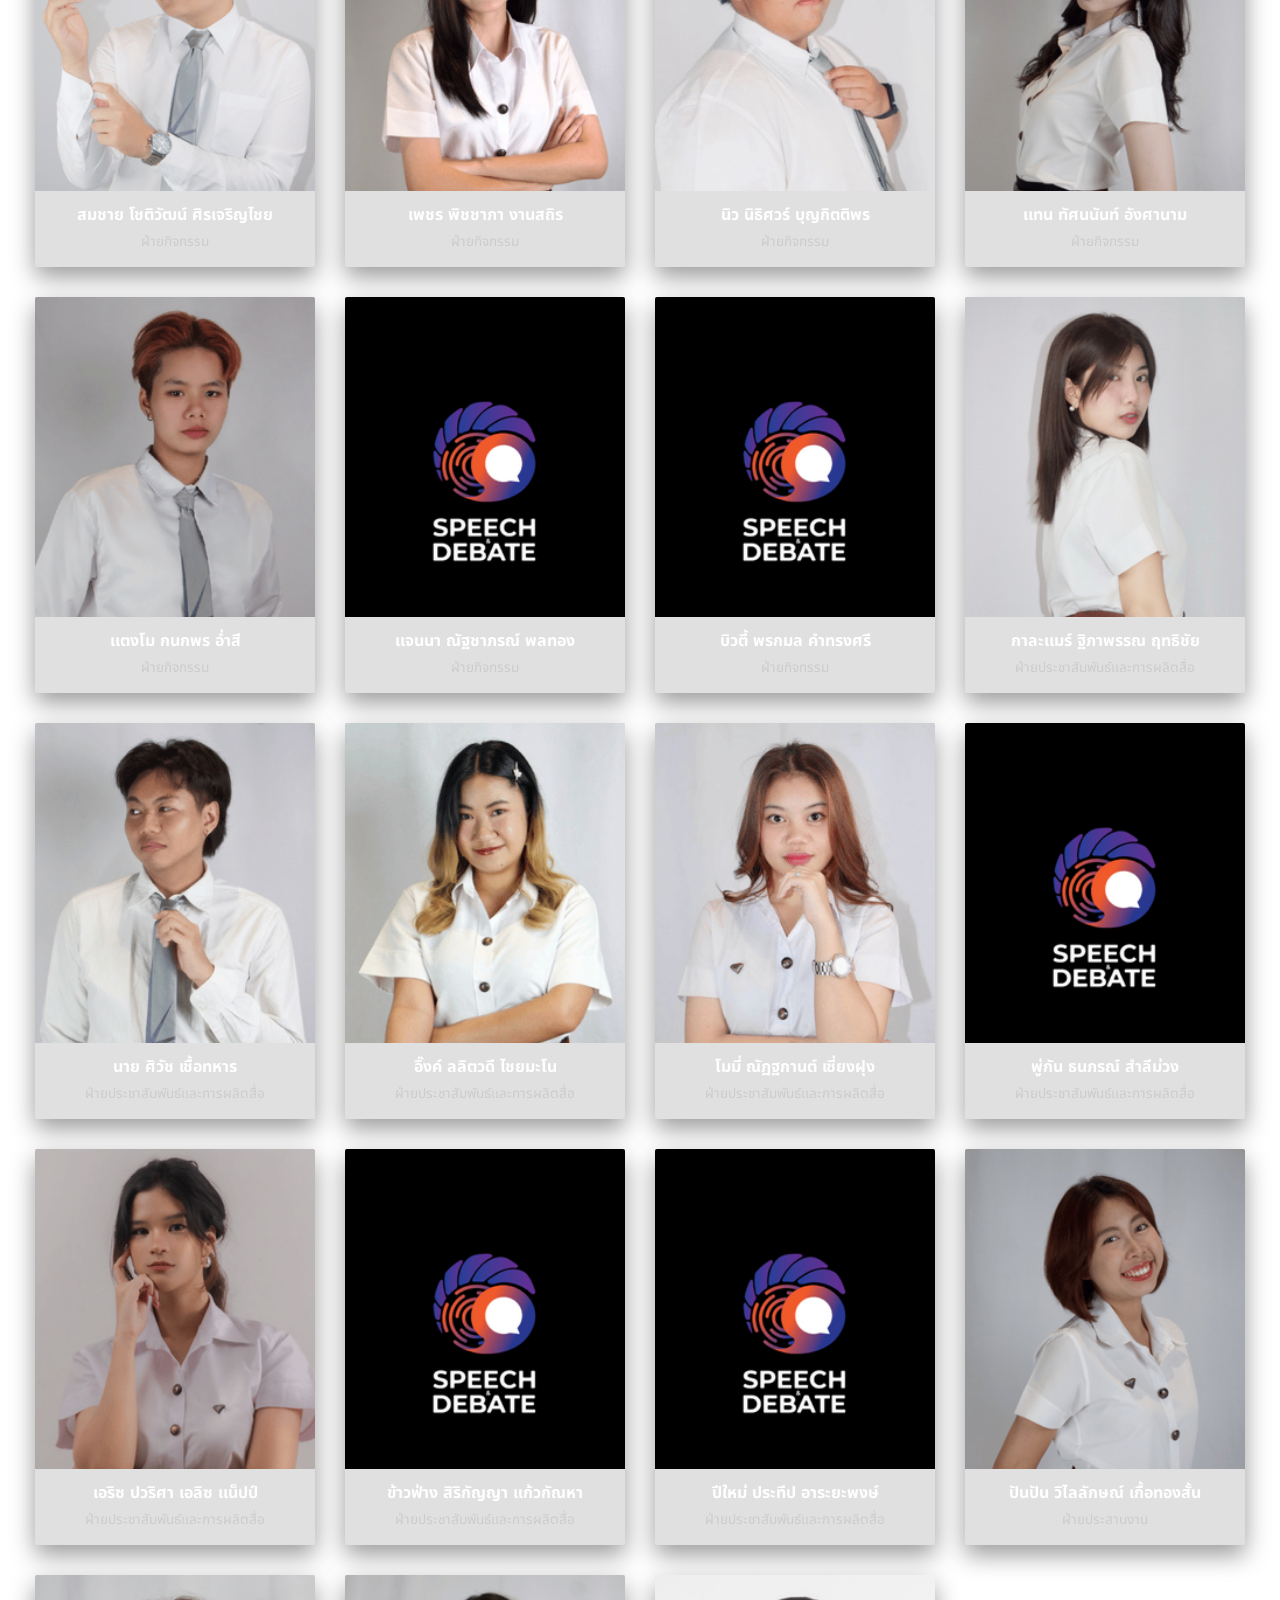
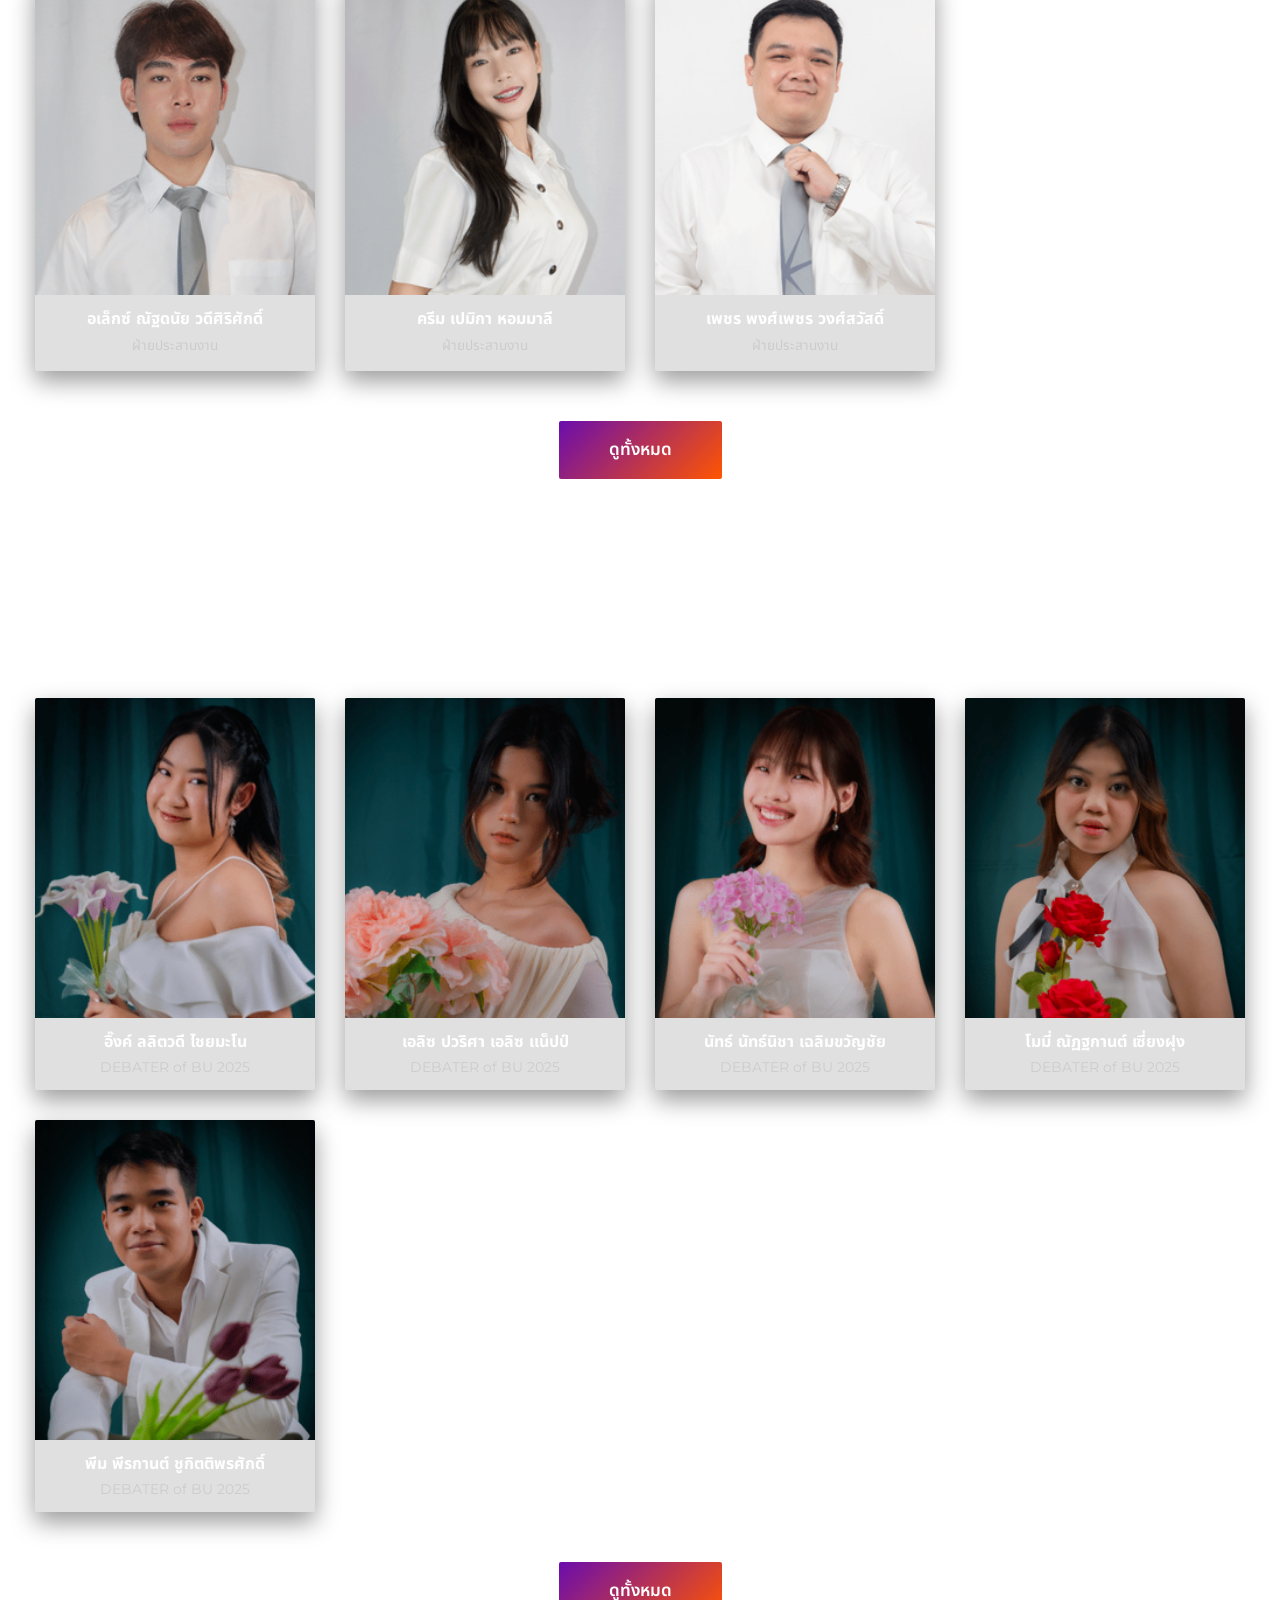
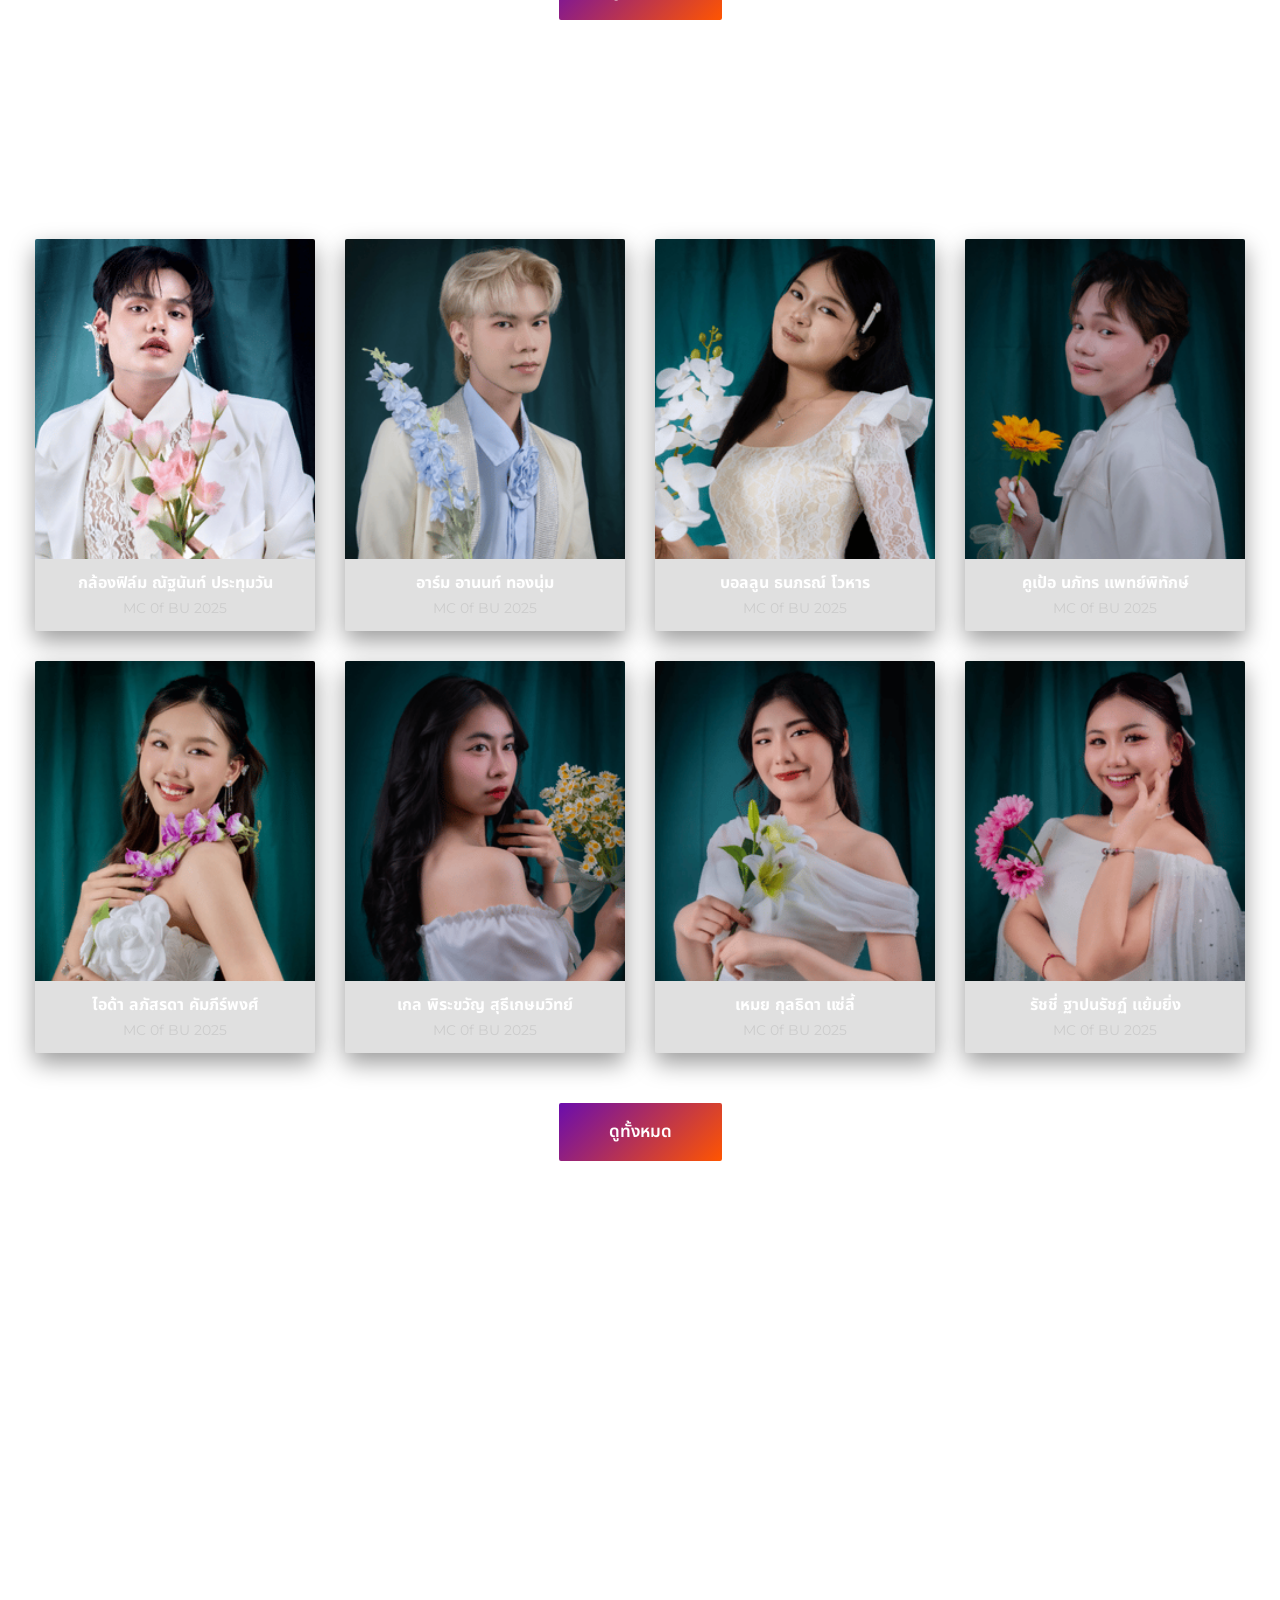
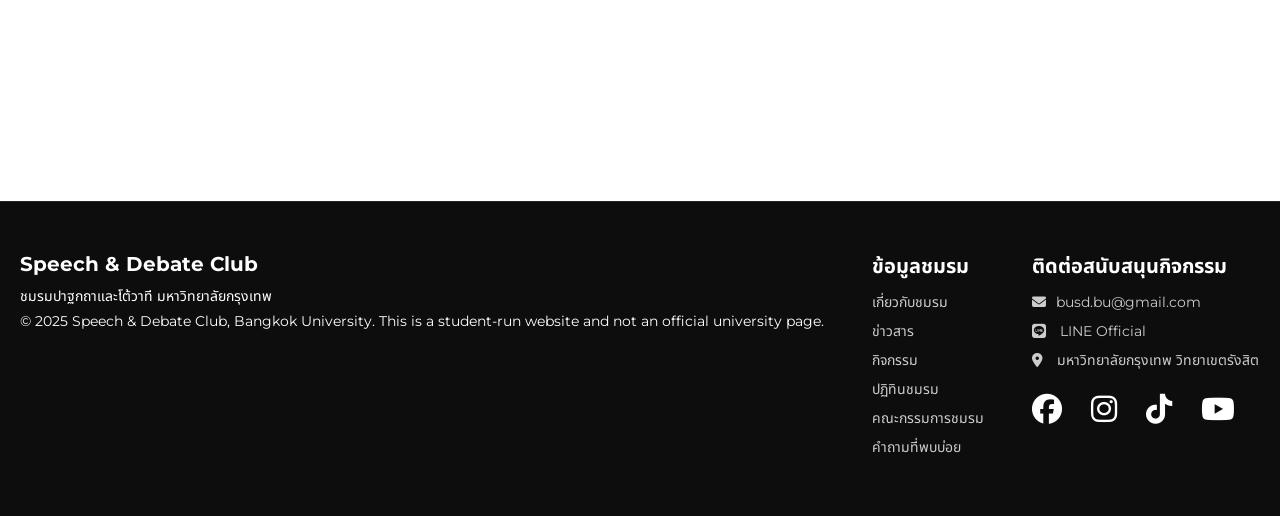
==== commit adefb5c2: "r" ====
--- a/pages/about/about.html
+++ b/pages/about/about.html
@@ -154,18 +154,18 @@
     <a href="members.html#committee" class="view-all-btn">ดูทั้งหมด</a>
 </section>
 
+<!-- ================= Debater ================= -->
+<section class="member-preview">
+    <h2>Debater of BU</h2>
+    <div class="member-grid" id="debater-preview"></div>
+    <a href="members.html#debater" class="view-all-btn">ดูทั้งหมด</a>
+</section>
+
 <!-- ================= MC ================= -->
 <section class="member-preview">
     <h2>MC of BU</h2>
     <div class="member-grid" id="mc-preview"></div>
     <a href="members.html#mc" class="view-all-btn">ดูทั้งหมด</a>
-</section>
-
-<!-- ================= Debater ================= -->
-<section class="member-preview">
-    <h2>Debater of BU</h2>
-    <div class="member-grid" id="debater-preview"></div>
-    <a href="members.html#debater" class="view-all-btn">ดูทั้งหมด</a>
 </section>
 
 
--- a/css/main.css
+++ b/css/main.css
@@ -107,6 +107,7 @@
   aspect-ratio:16/9;
   height:auto;
   border:0;
+  border-radius: 2px; /* มุมโค้ง */
 }
 
 
--- a/css/responsive.css
+++ b/css/responsive.css
@@ -85,7 +85,7 @@
 @media (max-width: 480px) {
 
   .content-main {
-    padding: 40px 15px;
+    padding: 30px 15px;
   }
 
   .header{
@@ -93,11 +93,11 @@
   }
 
   .content-main .header h1 {
-    font-size: clamp(18px, 5vw, 24px);
+    font-size: clamp(14px, 4vw, 20px);
   }
 
   .content-main .header p {
-    font-size: clamp(12px, 3vw, 16px);
+    font-size: clamp(18px, 2vw, 12px);
   }
 }
 
@@ -106,8 +106,12 @@
 /* ===== Responsive sponsor ===== */
 @media (max-width: 768px){
 
+    .sponsor-row{
+        gap: 25px; /* ลดช่องว่างให้พอดีมือถือ */
+    }
     .sponsor-main img{
-        max-width: 130px;
+        width: calc(50% - 15px); /* 2 ตัวต่อแถว */
+        max-width: 140px;
     }
 
     .sponsor-sub img{
@@ -118,8 +122,12 @@
         width: 80%;
     }
 
-}
-
+    .sponsor-main{
+        gap: 15px;
+    }
+
+
+}
 
 
 /* ===== Responsive quiz ===== */
--- a/css/pages/about.css
+++ b/css/pages/about.css
@@ -127,7 +127,7 @@
     height: 2px;
     margin: 50px 0;
     background: linear-gradient(to right, #833ab4, #fd1d1d, #fcb045);
-    border-radius: 5px;
+    border-radius: 2px;
 }
 
 /* ========================================================= */
@@ -156,7 +156,7 @@
 
 .about-image img {
     width: 100%;
-    border-radius: 15px;
+    border-radius: 2px; /* มุมโค้ง */
     box-shadow: 0 20px 40px rgba(0,0,0,0.3);
     transition: 0.4s ease;
 }
@@ -209,7 +209,7 @@
 .member-card { /* กล่องการ์ด */
     background: rgba(100, 100, 100, 0.2); /* พื้นหลังโปร่งใส ขุ่นเล็กน้อย */
     backdrop-filter: blur(12px); /* เบลอพื้นหลัง */
-    border-radius: 18px; /* มุมโค้ง */
+    border-radius: 2px; /* มุมโค้ง */
     overflow: hidden; /* ซ่อนส่วนเกิน */
     text-align: center; /* ข้อความกลาง */
     display: flex; /* ใช้ flex */
@@ -257,7 +257,7 @@
     margin: 50px auto 0 auto; /* จัดกลาง */
     text-decoration: none; /* ไม่มีเส้นใต้ */
     padding: 16px 50px; /* ระยะภายใน */
-    border-radius: 15px; /* มุมโค้ง */
+    border-radius: 2px; /* มุมโค้ง */
     background: linear-gradient(135deg, #6a0dad, #ff5500); /* ม่วง+ส้ม */
     color: white; /* สีข้อความ */
     transition: 0.3s; /* ลื่น */
@@ -278,7 +278,7 @@
 .year-filter { /* select แบบปกติ */
     margin: 20px 0; /* ระยะ */
     padding: 10px 15px; /* ระยะใน */
-    border-radius: 25px; /* โค้งมน */
+    border-radius: 2px; /* มุมโค้ง */
     border: 1px solid #ffcc00; /* เส้นทอง */
     background: rgba(0,0,0,0.6); /* พื้นหลัง */
     color: #fff; /* สีขาว */
@@ -312,7 +312,7 @@
 .select-selected { /* กล่องแสดงค่าที่เลือก */
     background: linear-gradient(135deg, #6a0dad, #ff5500); /* ม่วง+ส้ม */
     padding: 12px 16px; /* ระยะ */
-    border-radius: 12px; /* มุม */
+    border-radius: 2px; /* มุมโค้ง */
     cursor: pointer; /* เมาส์มือ */
     color: white; /* สี */
     font-weight: 600; /* หนา */
@@ -336,7 +336,7 @@
     right: 0; /* ชิดขวา */
     background: rgba(20,20,20,0.95); /* พื้นหลัง */
     backdrop-filter: blur(12px); /* เบลอ */
-    border-radius: 12px; /* มุม */
+    border-radius: 2px; /* มุม */
     max-height: 200px; /* สูงสุด */
     overflow-y: auto; /* เลื่อน */
     scroll-behavior: smooth; /* เลื่อนลื่น */
@@ -371,14 +371,14 @@
 /* ========================================================= */
 
 .member-section{
-    padding:0 40px; /* เว้นขอบซ้ายขวาของ section */
+    padding:120 40px; /* เว้นขอบซ้ายขวาของ section */
 }
 
 .member-detail-card {
     max-width:800px; /* ความกว้างสูงสุดของ card */
     margin:100px auto; /* จัดกลาง + เว้นด้านบน */
     padding:80px; /* ระยะด้านใน card */
-    border-radius:15px; /* มุมโค้ง */
+    border-radius: 2px; /* มุมโค้ง */
 
     background:rgba(255,255,255,0.08); /* พื้นหลังโปร่ง */
     backdrop-filter:blur(10px); /* เบลอพื้นหลัง */
@@ -392,7 +392,7 @@
     max-width:300px; /* จำกัดขนาดรูป */
     display:block; /* ให้ margin ทำงาน */
     margin:0 auto 30px; /* จัดรูปกลาง + เว้นล่าง */
-    border-radius:20px; /* มุมโค้ง */
+    border-radius: 2px; /* มุมโค้ง */
 }
 
 /* ชื่อ */
@@ -420,7 +420,7 @@
 .back-btn{
     display:inline-block; /* ให้เป็นปุ่ม */
     padding:16px 50px; /* ระยะภายใน */
-    border-radius:12px; /* มุมโค้ง */
+    border-radius: 2px; /* มุมโค้ง */
 
     background:linear-gradient(135deg,#6a0dad,#ff5500); /* gradient */
     color:white; /* สีตัวอักษร */
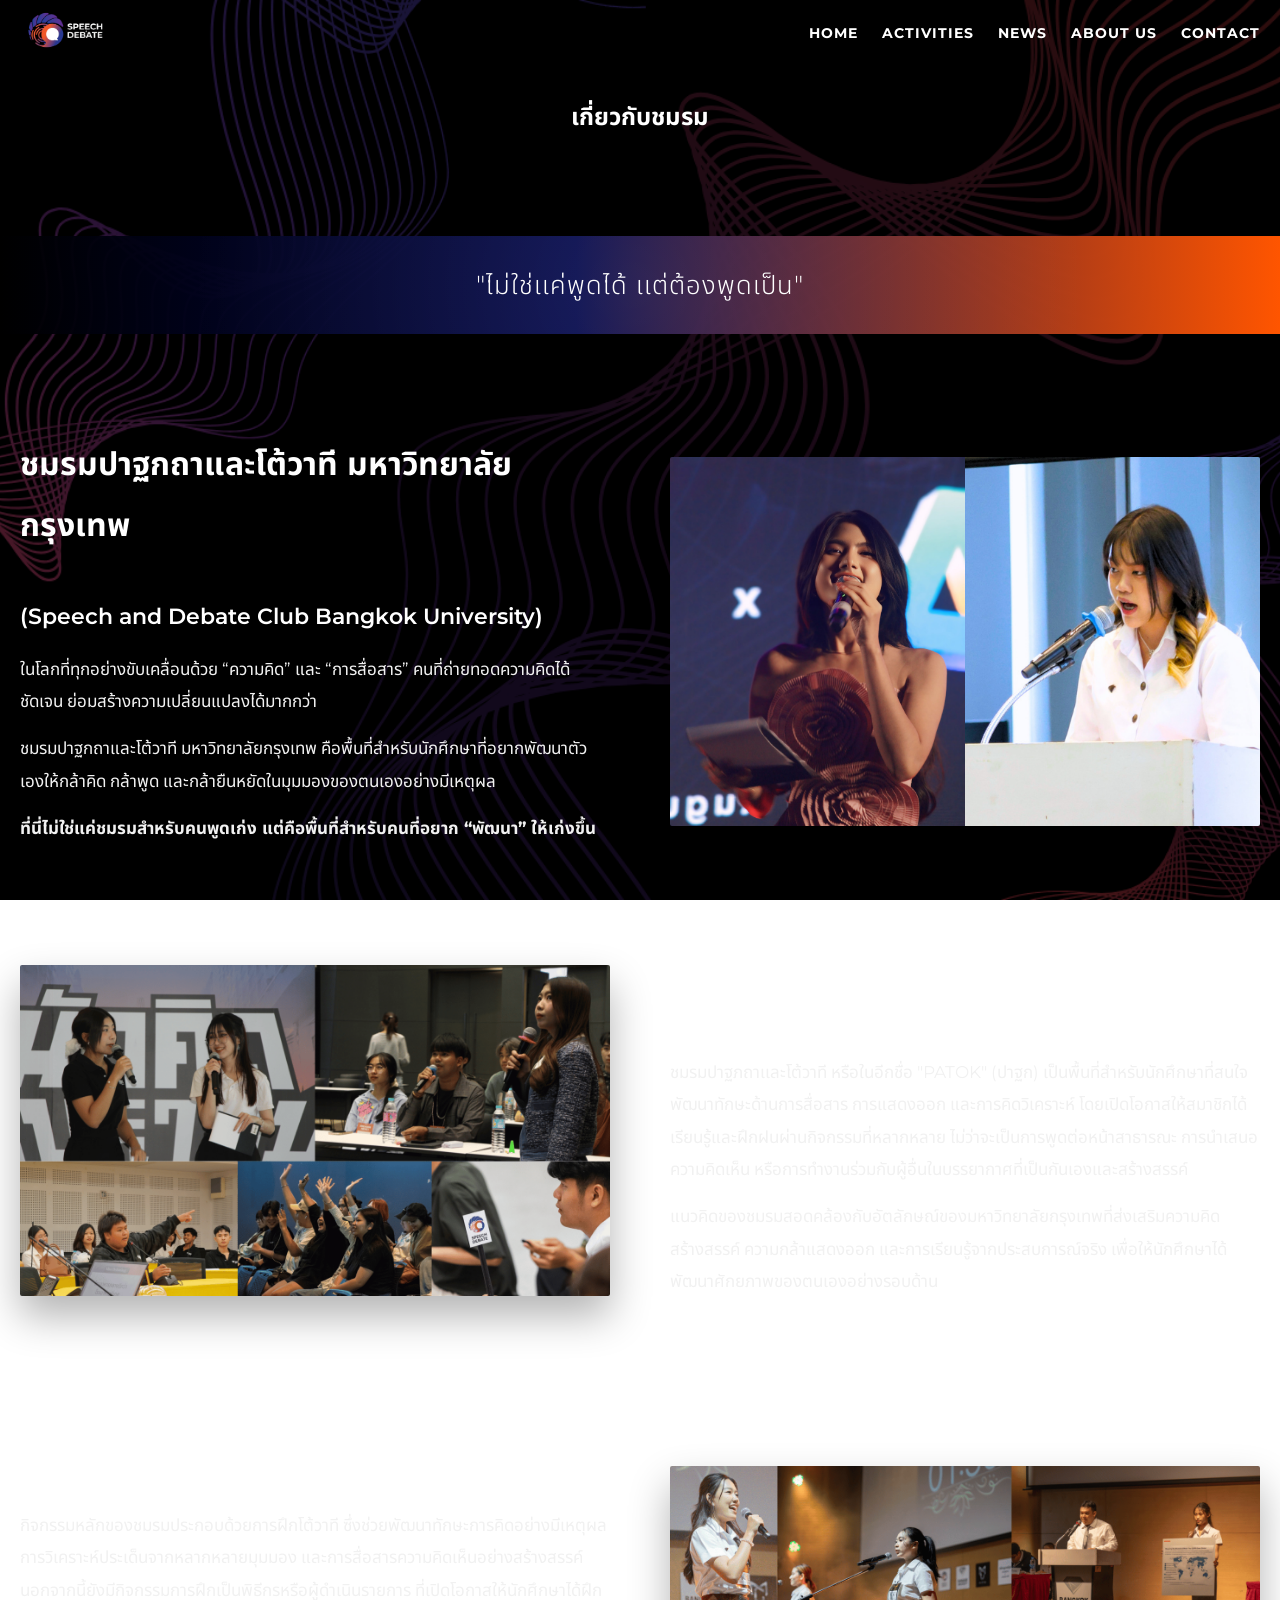
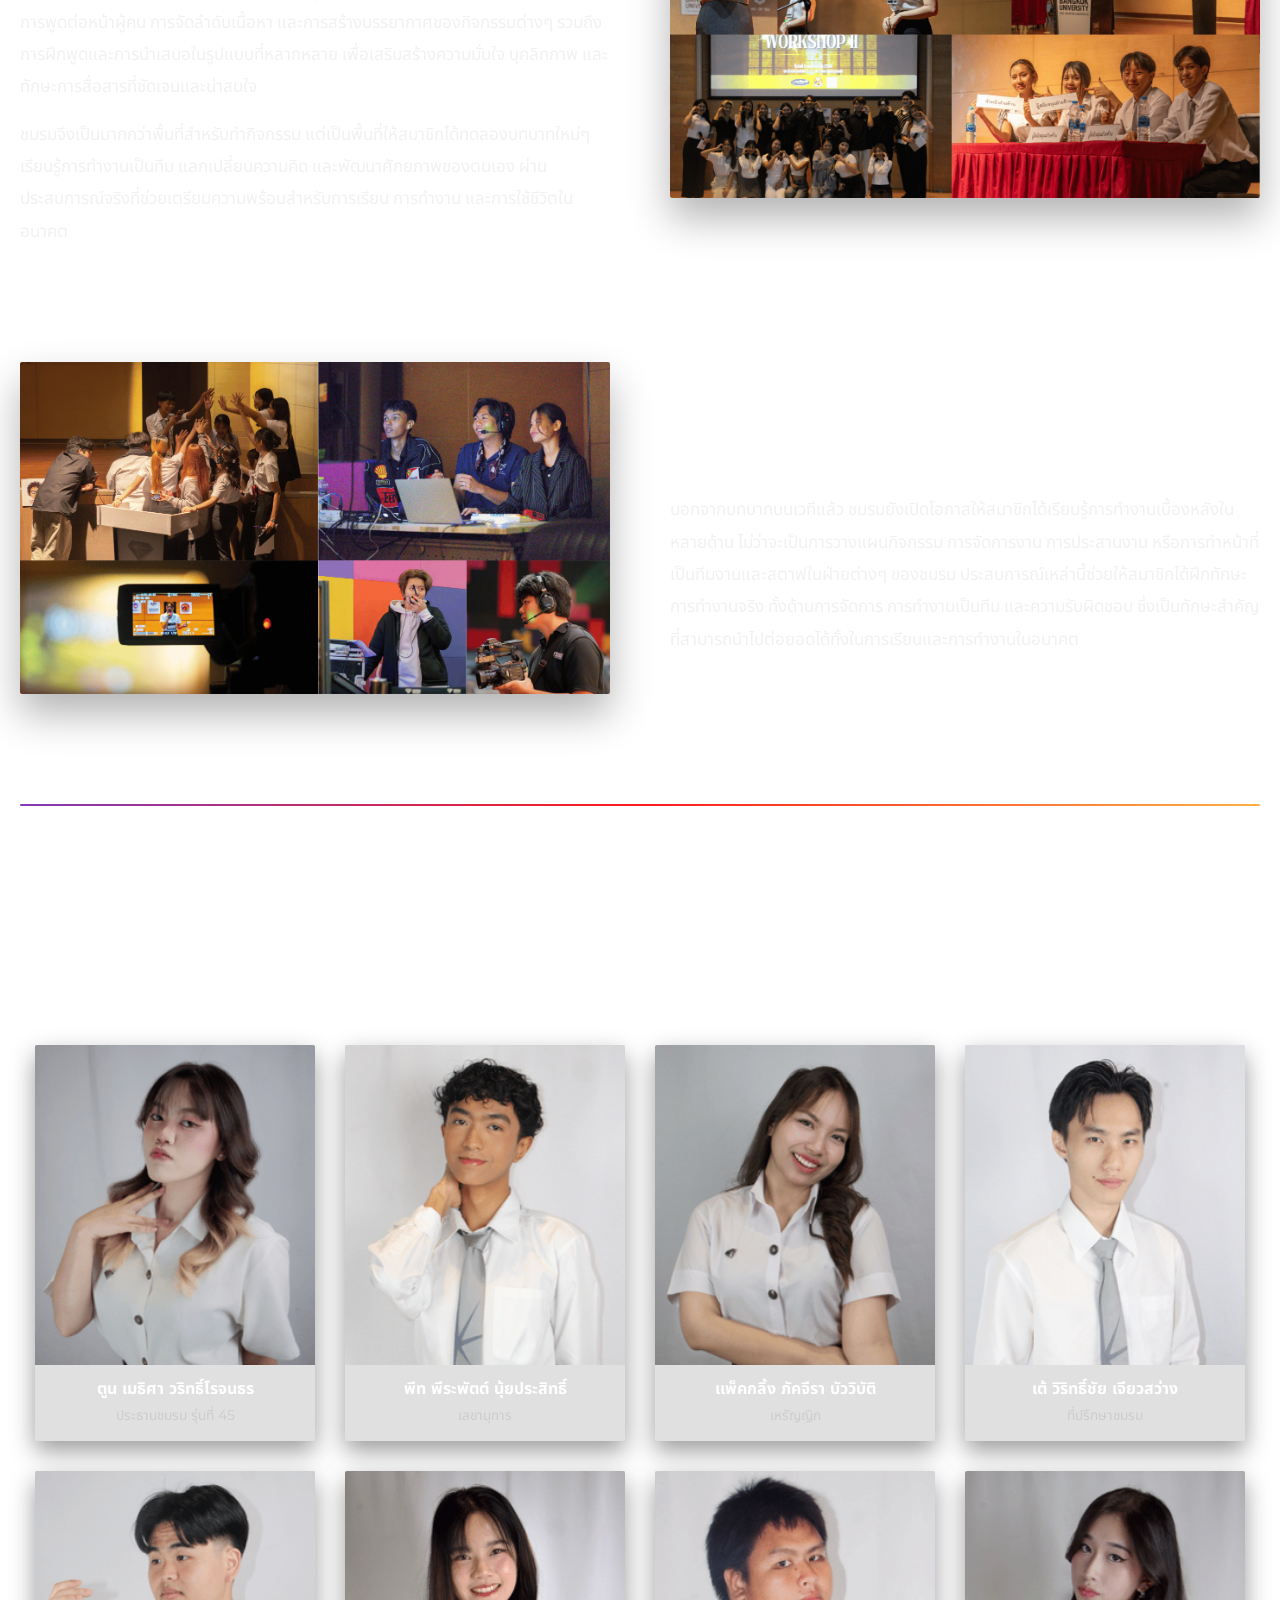
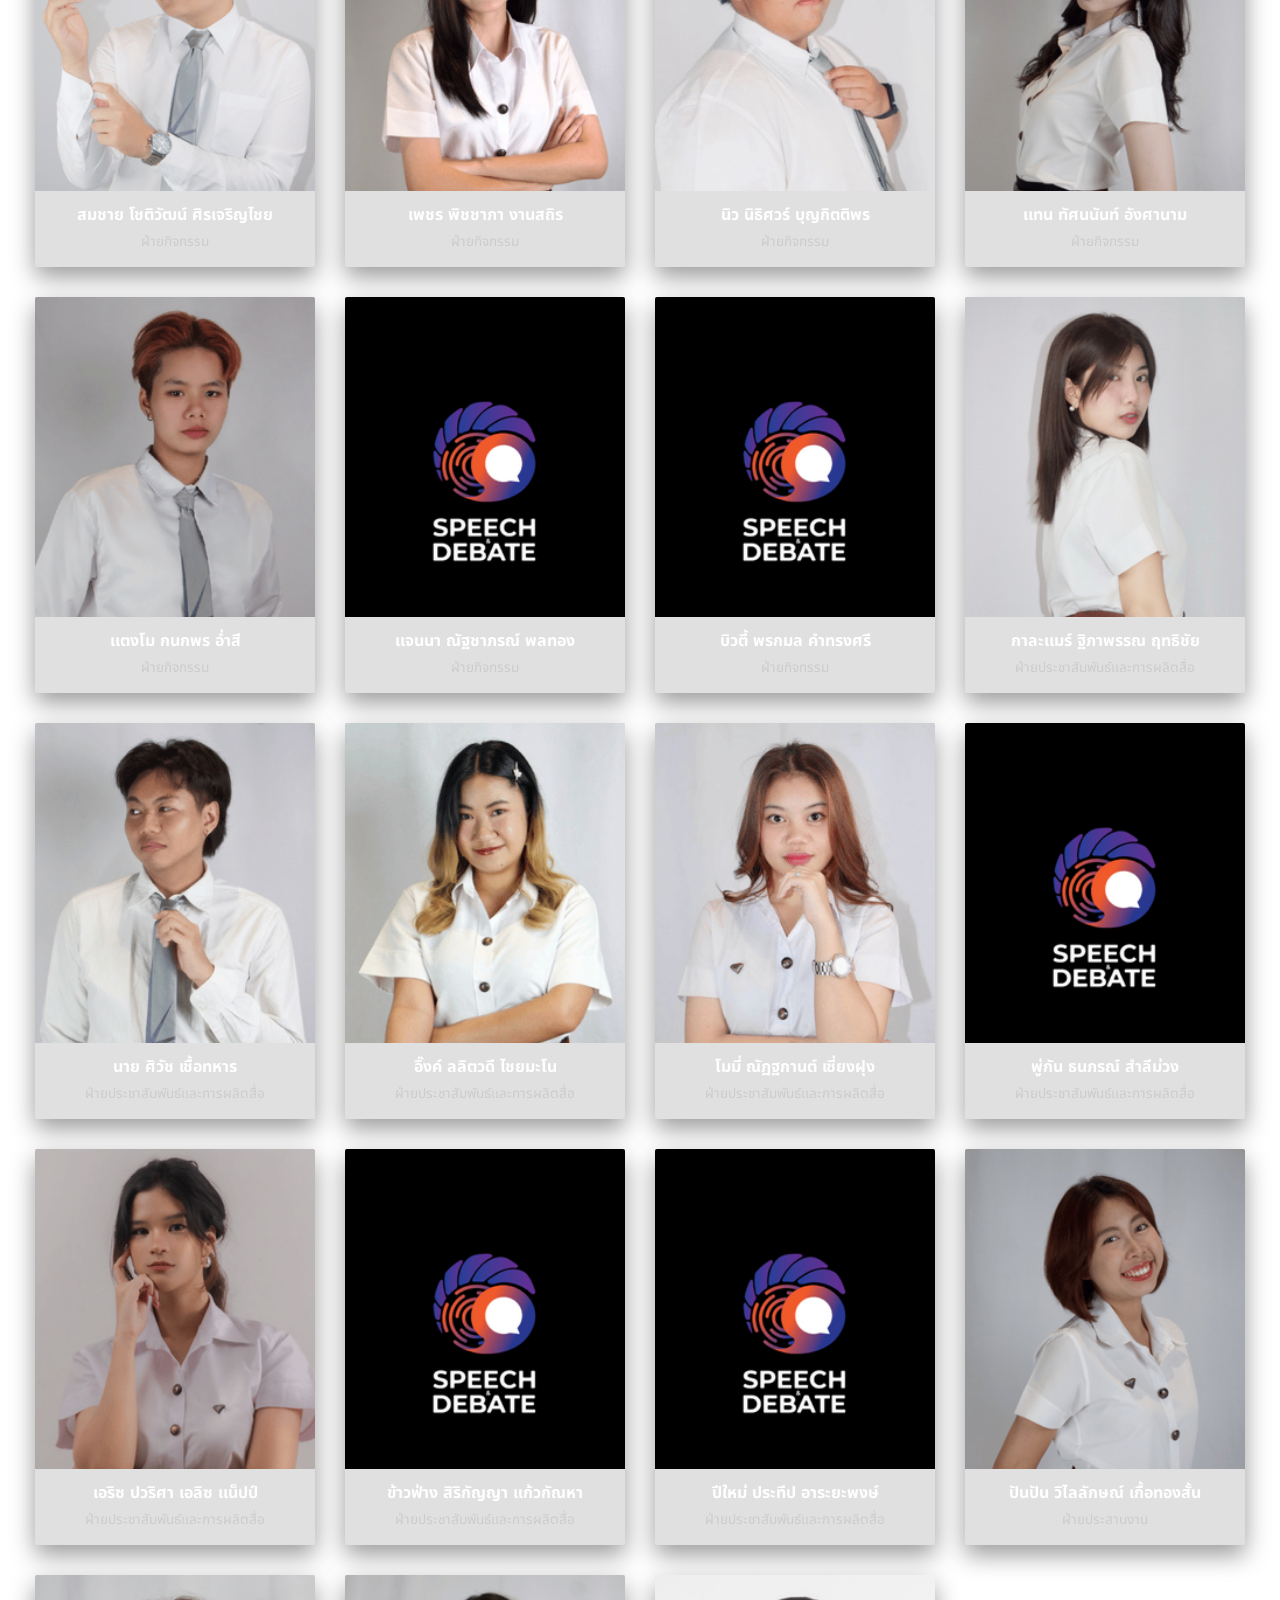
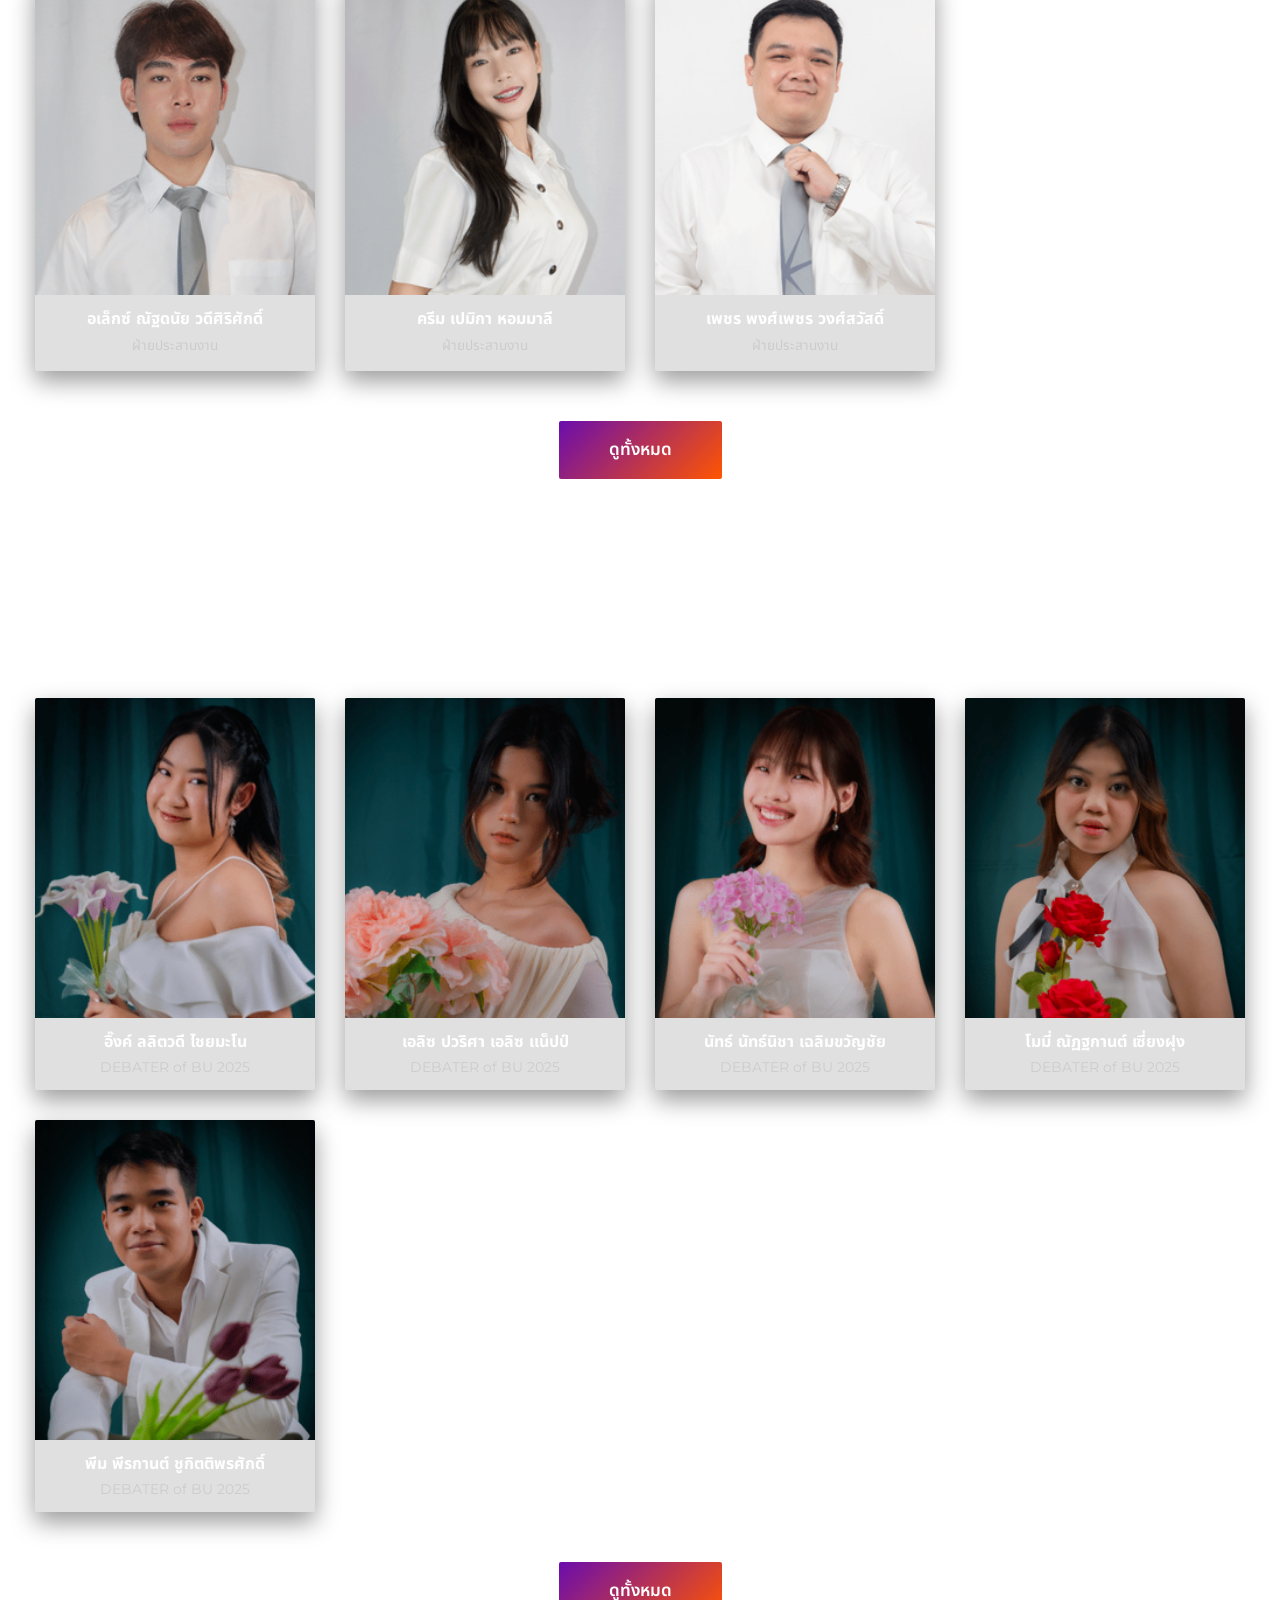
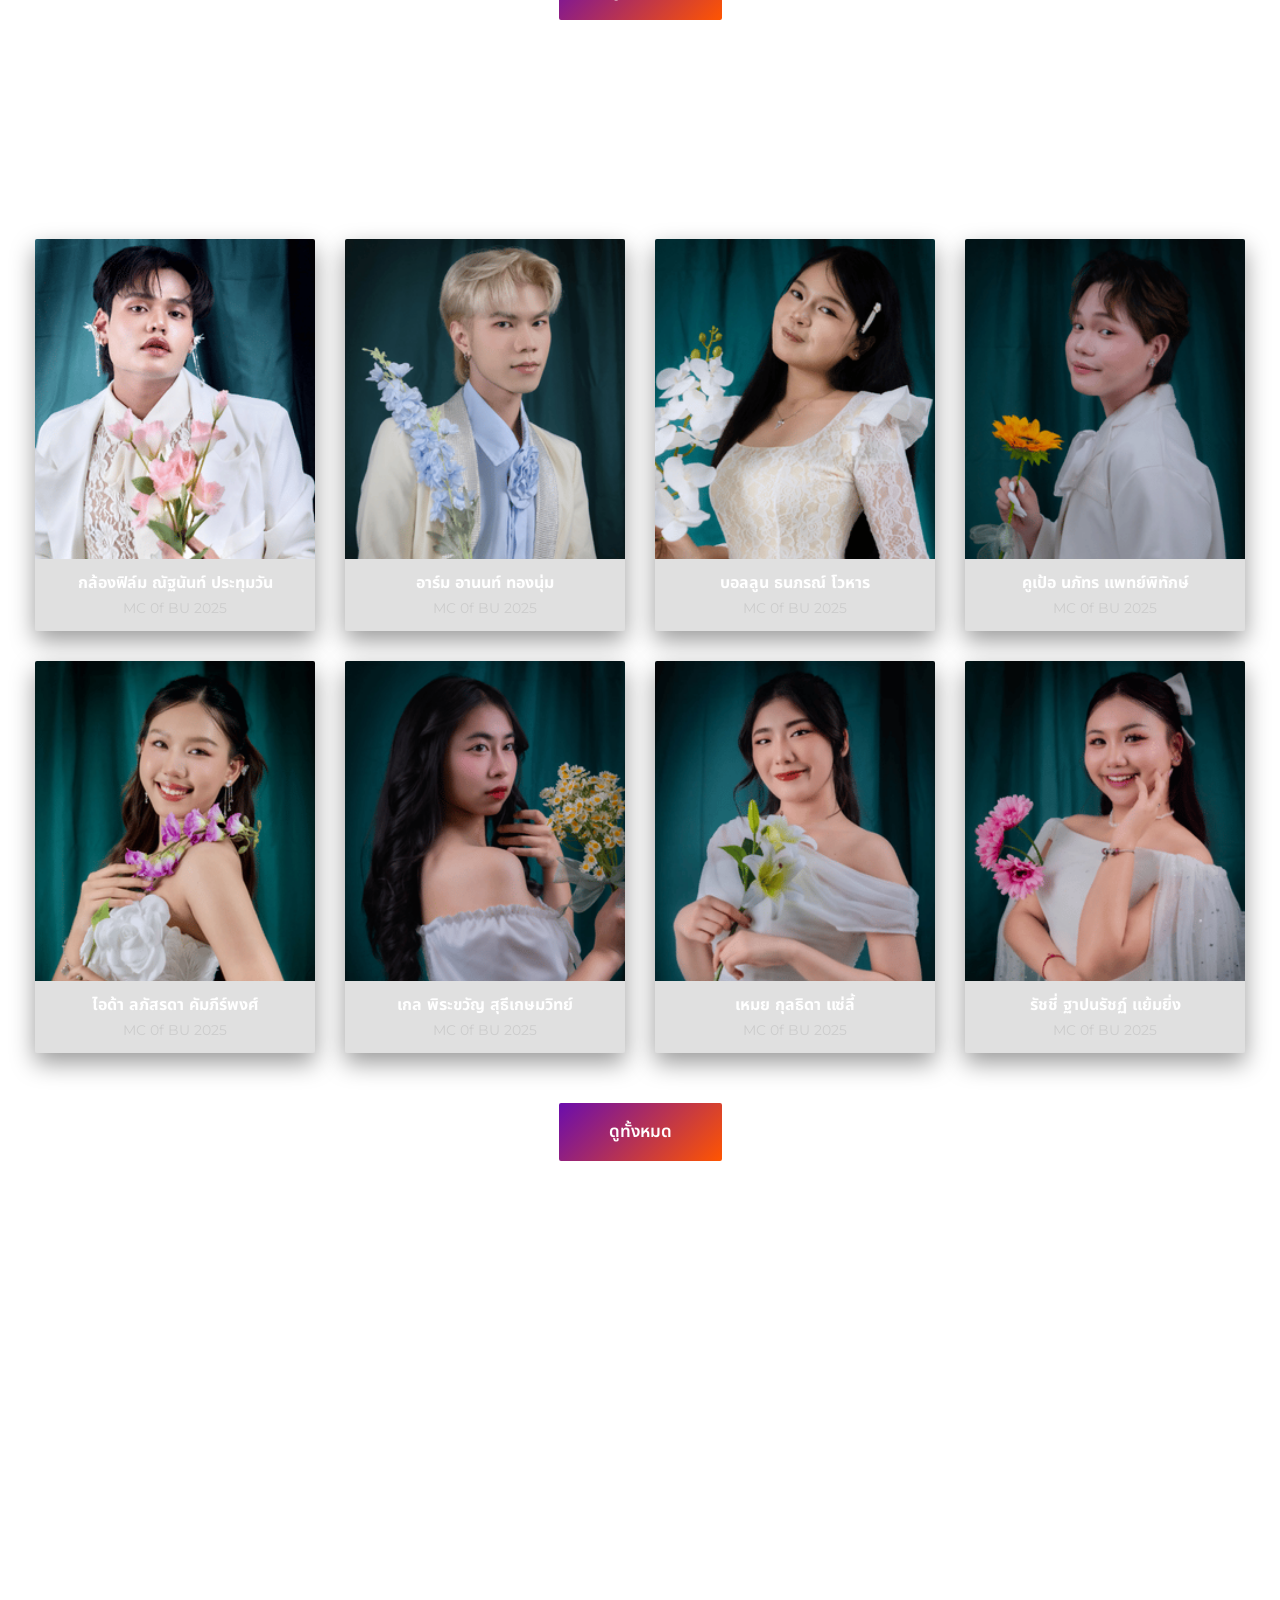
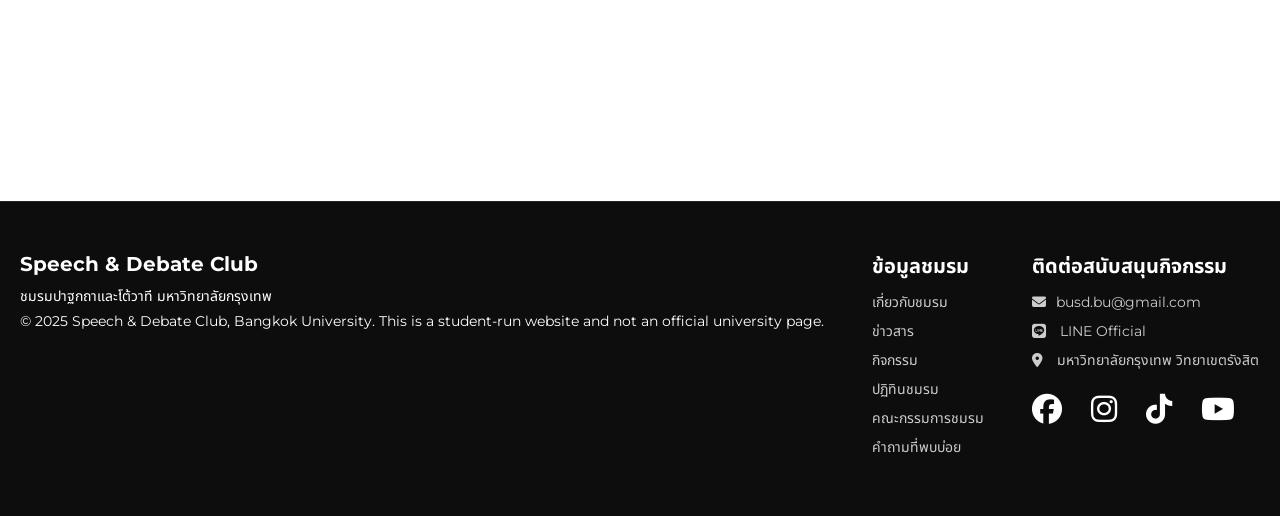
==== commit 2286ceaa: "riss" ====
--- a/pages/about/about.html
+++ b/pages/about/about.html
@@ -117,9 +117,9 @@
         <div class="about-text">
             <h3>เราทำอะไรกันบ้าง?</h3>
 
-            <p>กิจกรรมหลักของชมรมประกอบด้วยการฝึกโต้วาที ซึ่งช่วยพัฒนาทักษะการคิดอย่างมีเหตุผล การวิเคราะห์ประเด็นจากหลากหลายมุมมอง และการสื่อสารความคิดเห็นอย่างสร้างสรรค์ นอกจากนี้ยังมีกิจกรรมการฝึกเป็นพิธีกรหรือผู้ดำเนินรายการ ที่เปิดโอกาสให้นักศึกษาได้ฝึกการพูดต่อหน้าผู้คน การจัดลำดับเนื้อหา และการสร้างบรรยากาศของกิจกรรมต่าง ๆ รวมถึงการฝึกพูดและการนำเสนอในรูปแบบที่หลากหลาย เพื่อเสริมสร้างความมั่นใจ บุคลิกภาพ และทักษะการสื่อสารที่ชัดเจนและน่าสนใจ</p>
+            <p>กิจกรรมหลักของชมรมประกอบด้วยการฝึกโต้วาที ซึ่งช่วยพัฒนาทักษะการคิดอย่างมีเหตุผล การวิเคราะห์ประเด็นจากหลากหลายมุมมอง และการสื่อสารความคิดเห็นอย่างสร้างสรรค์ นอกจากนี้ยังมีกิจกรรมการฝึกเป็นพิธีกรหรือผู้ดำเนินรายการ ที่เปิดโอกาสให้นักศึกษาได้ฝึกการพูดต่อหน้าผู้คน การจัดลำดับเนื้อหา และการสร้างบรรยากาศของกิจกรรมต่างๆ รวมถึงการฝึกพูดและการนำเสนอในรูปแบบที่หลากหลาย เพื่อเสริมสร้างความมั่นใจ บุคลิกภาพ และทักษะการสื่อสารที่ชัดเจนและน่าสนใจ</p>
             
-            <p>ชมรมจึงเป็นมากกว่าพื้นที่สำหรับทำกิจกรรม แต่เป็นพื้นที่ให้สมาชิกได้ทดลองบทบาทใหม่ ๆ เรียนรู้การทำงานเป็นทีม แลกเปลี่ยนความคิด และพัฒนาศักยภาพของตนเอง ผ่านประสบการณ์จริงที่ช่วยเตรียมความพร้อมสำหรับการเรียน การทำงาน และการใช้ชีวิตในอนาคต</p>
+            <p>ชมรมจึงเป็นมากกว่าพื้นที่สำหรับทำกิจกรรม แต่เป็นพื้นที่ให้สมาชิกได้ทดลองบทบาทใหม่ๆ เรียนรู้การทำงานเป็นทีม แลกเปลี่ยนความคิด และพัฒนาศักยภาพของตนเอง ผ่านประสบการณ์จริงที่ช่วยเตรียมความพร้อมสำหรับการเรียน การทำงาน และการใช้ชีวิตในอนาคต</p>
 
         </div>
 
@@ -134,7 +134,7 @@
         <div class="about-text">
             <h3>ประสบการณ์การทำงานและบทบาทเบื้องหลัง</h3>
 
-            <p>นอกจากบทบาทบนเวทีแล้ว ชมรมยังเปิดโอกาสให้สมาชิกได้เรียนรู้การทำงานเบื้องหลังในหลายด้าน ไม่ว่าจะเป็นการวางแผนกิจกรรม การจัดการงาน การประสานงาน หรือการทำหน้าที่เป็นทีมงานและสตาฟในฝ่ายต่าง ๆ ของชมรม ประสบการณ์เหล่านี้ช่วยให้สมาชิกได้ฝึกทักษะการทำงานจริง ทั้งด้านการจัดการ การทำงานเป็นทีม และความรับผิดชอบ ซึ่งเป็นทักษะสำคัญที่สามารถนำไปต่อยอดได้ทั้งในการเรียนและการทำงานในอนาคต</p>
+            <p>นอกจากบทบาทบนเวทีแล้ว ชมรมยังเปิดโอกาสให้สมาชิกได้เรียนรู้การทำงานเบื้องหลังในหลายด้าน ไม่ว่าจะเป็นการวางแผนกิจกรรม การจัดการงาน การประสานงาน หรือการทำหน้าที่เป็นทีมงานและสตาฟในฝ่ายต่างๆ ของชมรม ประสบการณ์เหล่านี้ช่วยให้สมาชิกได้ฝึกทักษะการทำงานจริง ทั้งด้านการจัดการ การทำงานเป็นทีม และความรับผิดชอบ ซึ่งเป็นทักษะสำคัญที่สามารถนำไปต่อยอดได้ทั้งในการเรียนและการทำงานในอนาคต</p>
 
         </div>
 
